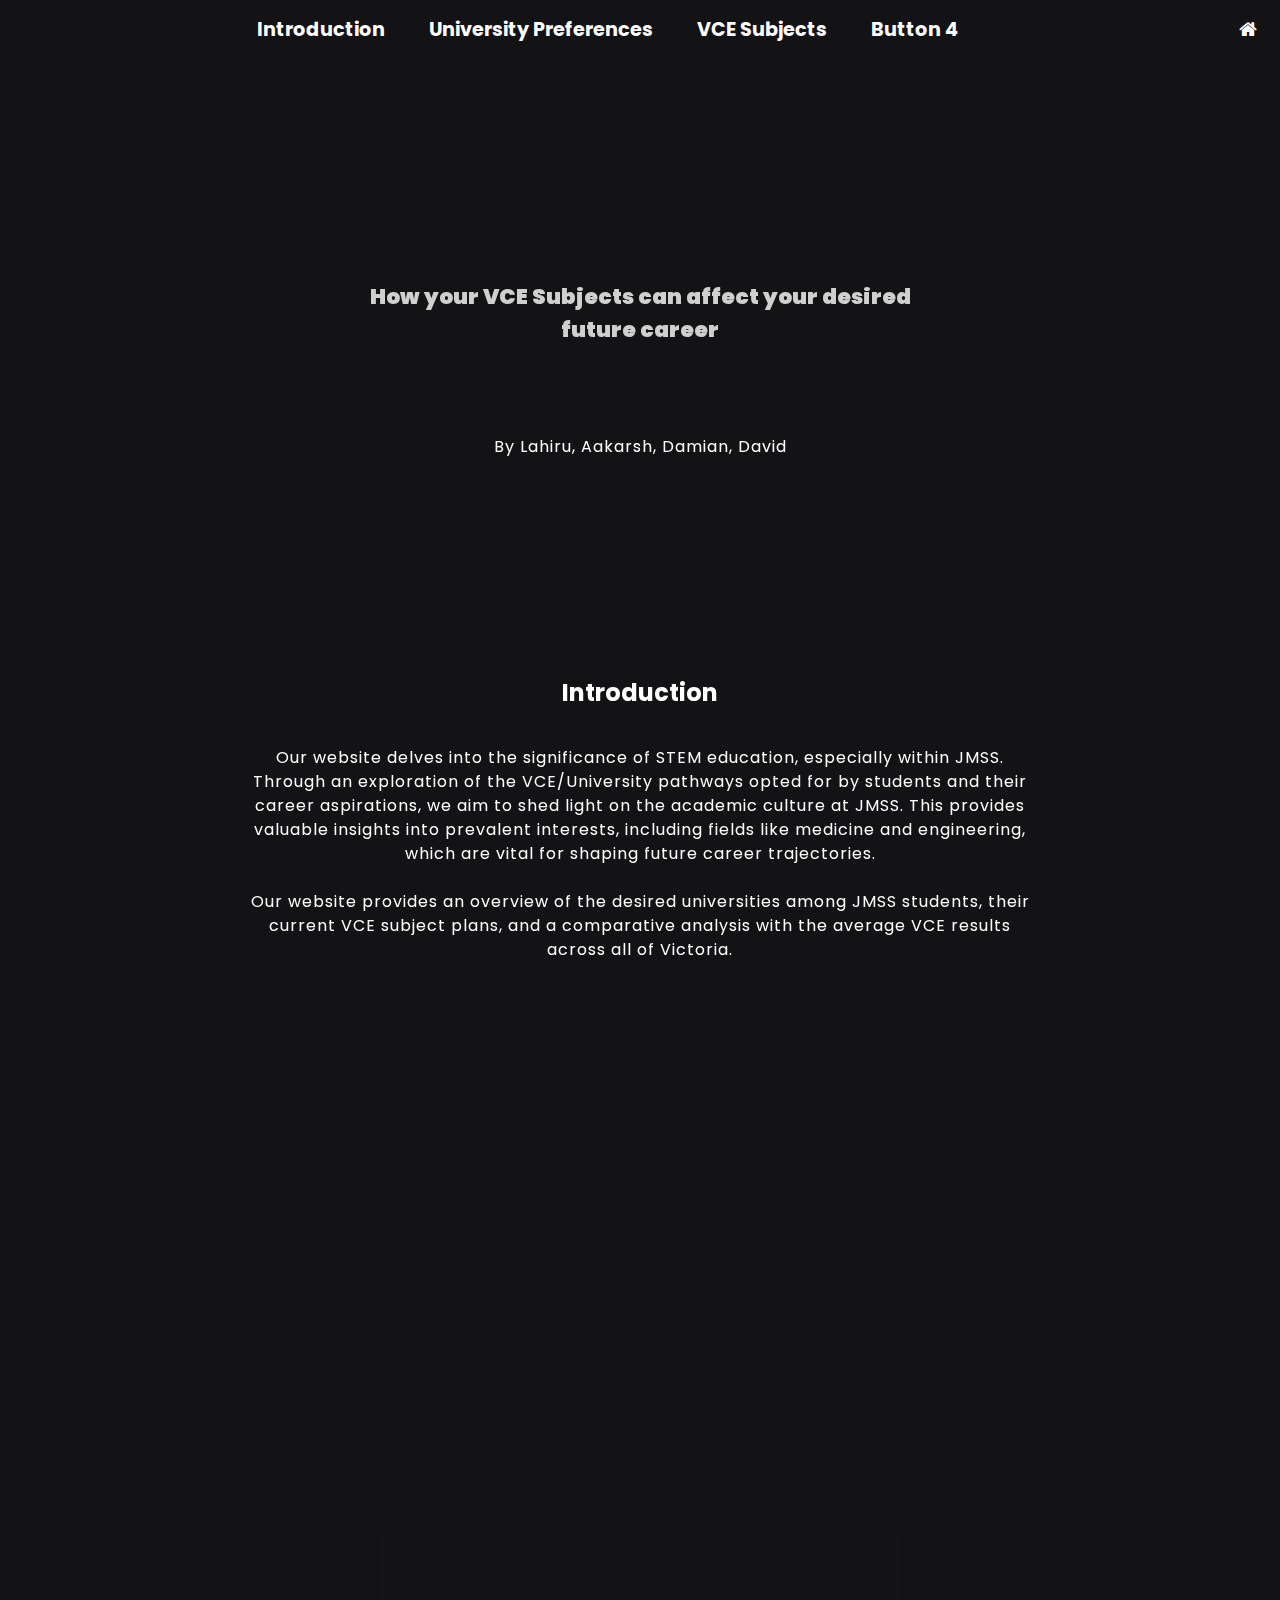
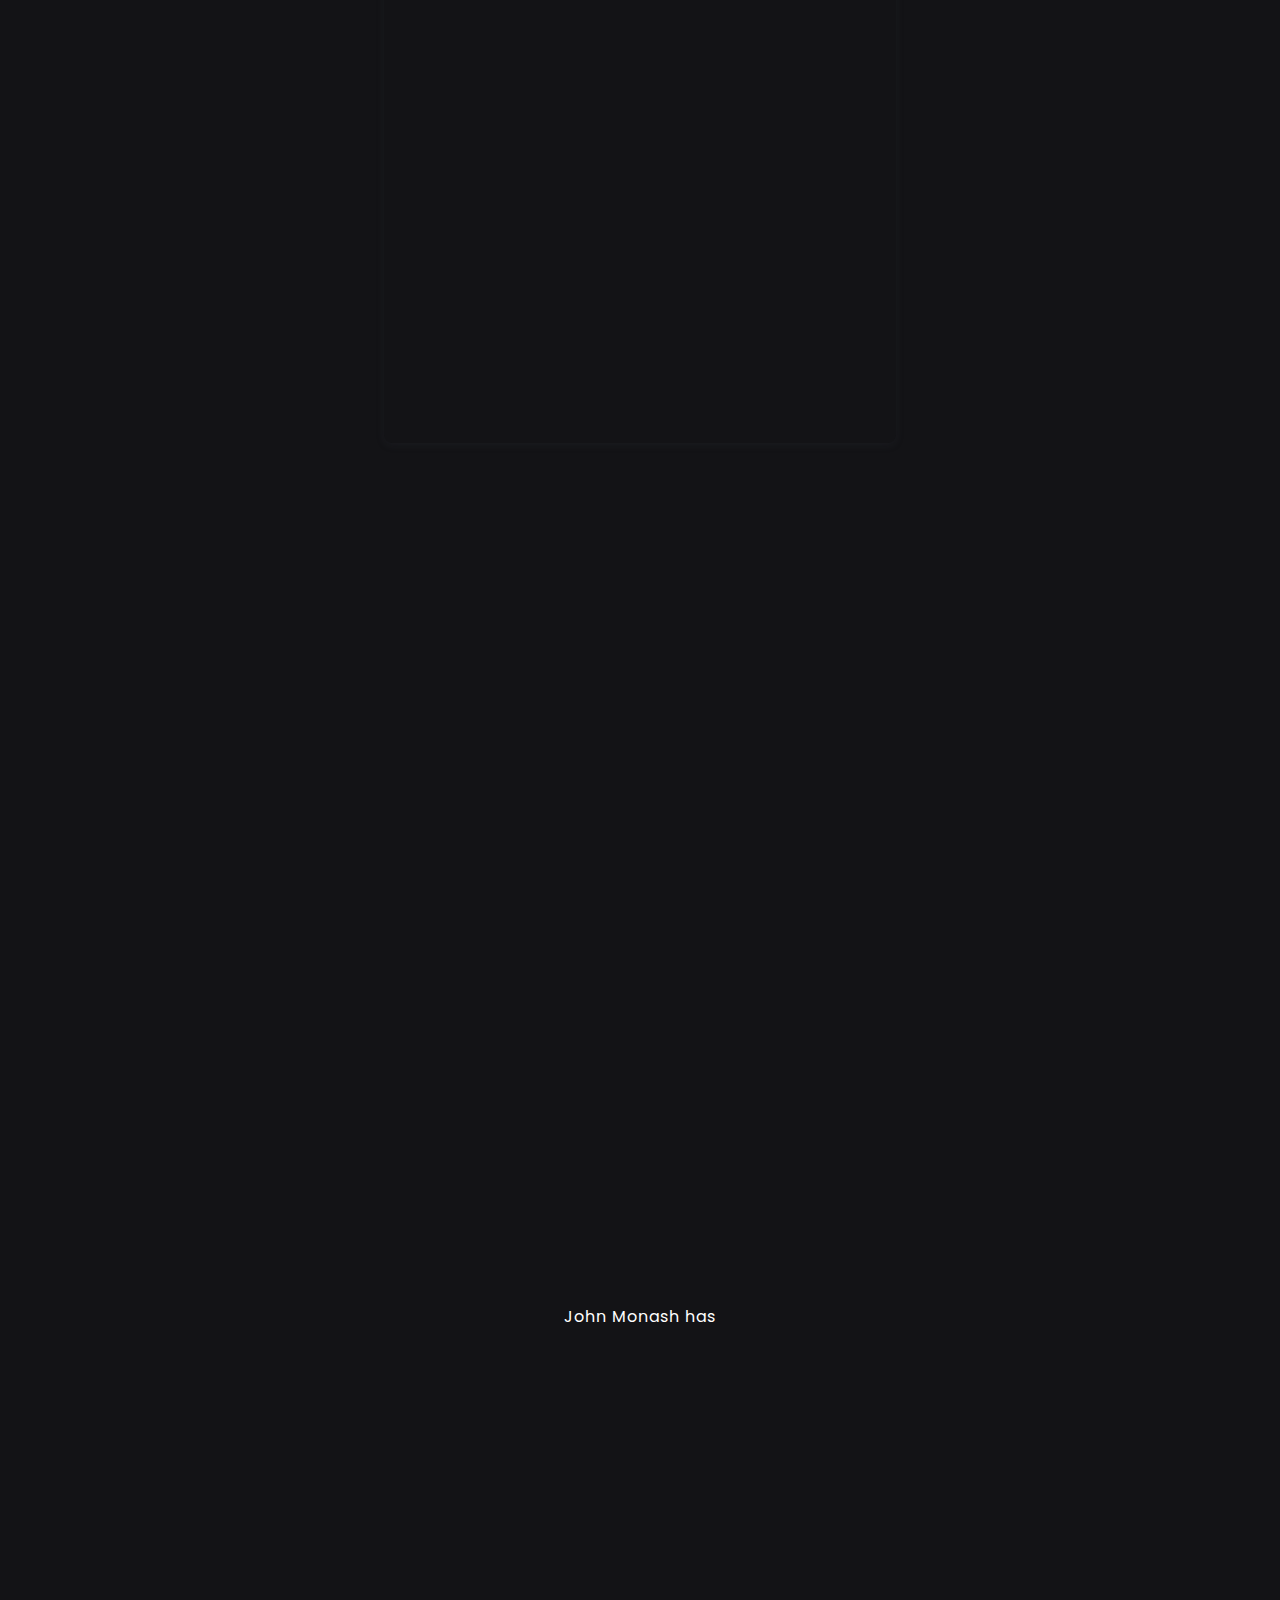
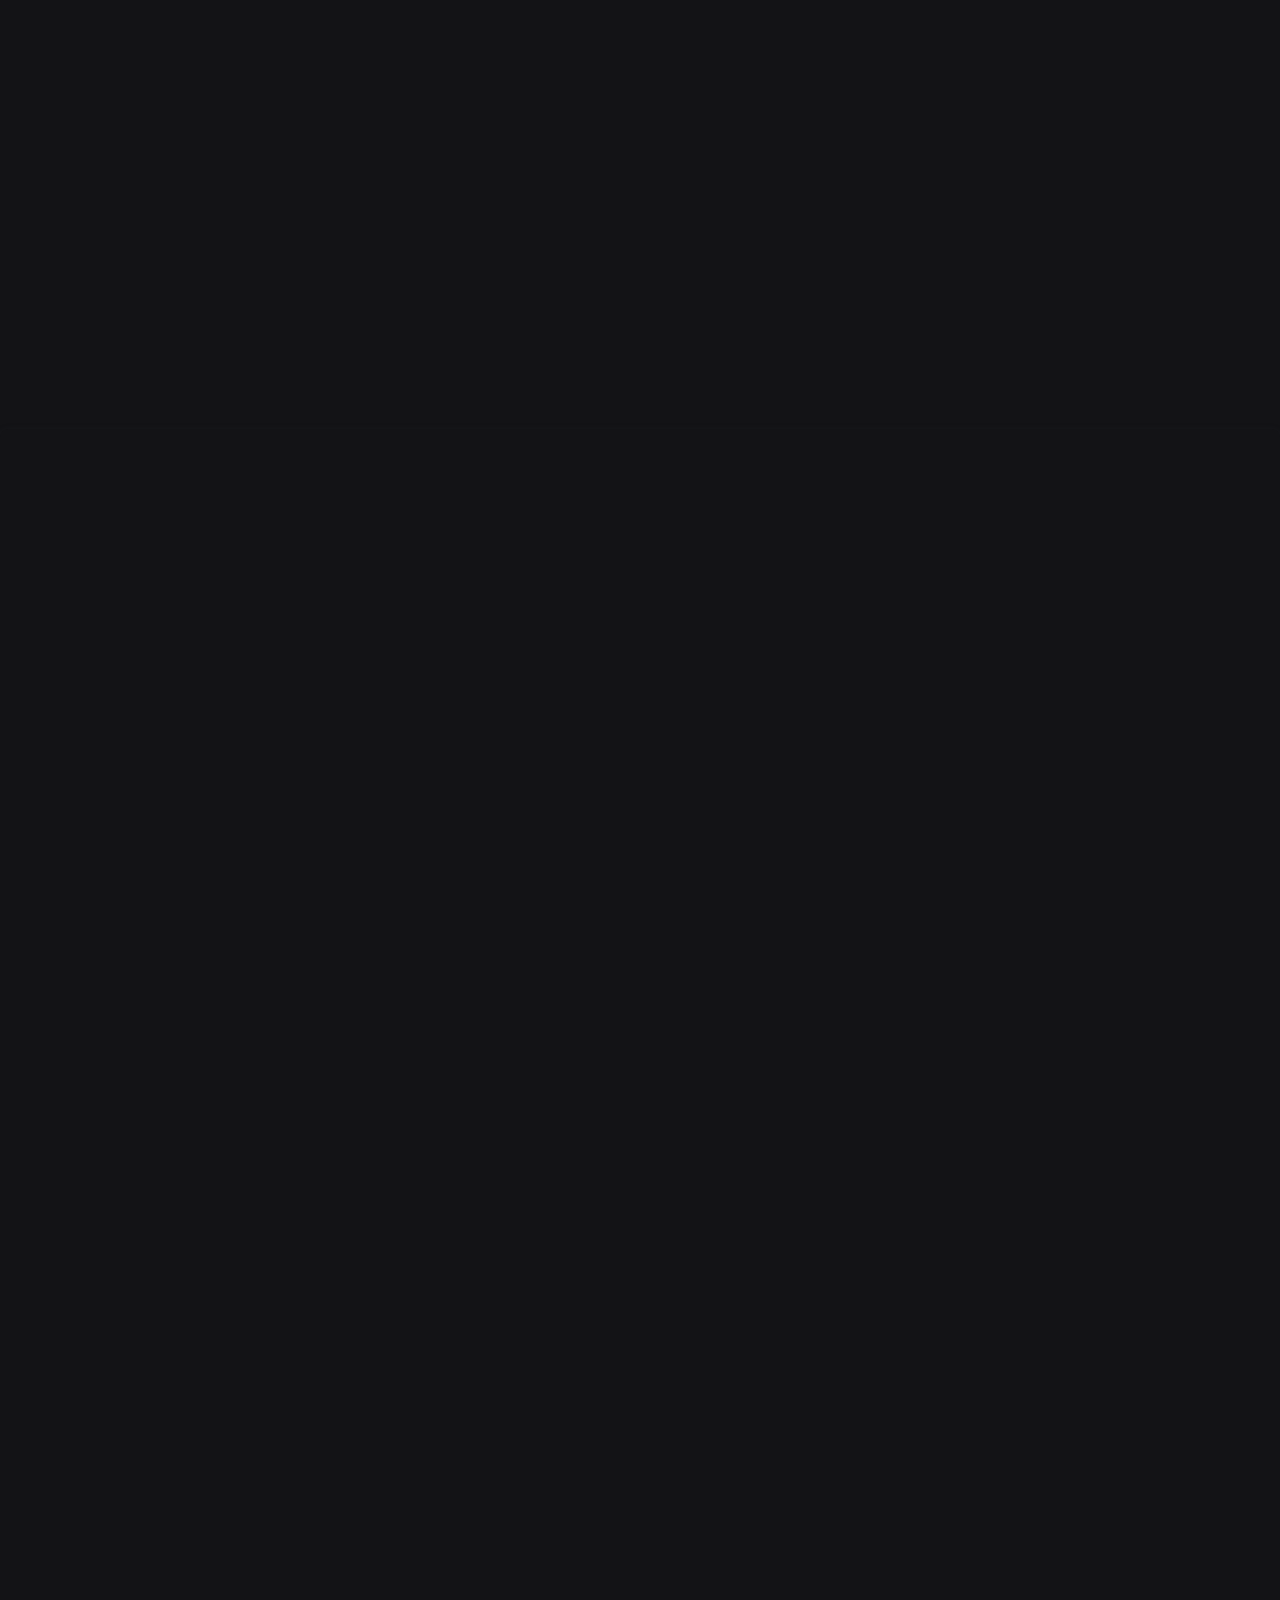
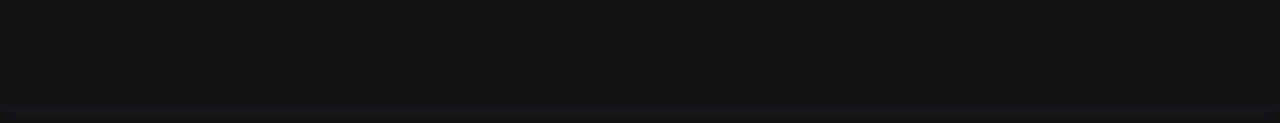
==== index.html @ 8c40c615 "Update index.html" ====
<!DOCTYPE html>
<html lang="en">
    <head>
        <meta charset="UTF-8">
        <meta http-equiv="X-UA-Compatible" content="IE=edge">
        <meta name="viewport" content="width=device-width, initial-scale=1">
        <title>Document</title>

        <link rel="stylesheet" href="stylesheet.css">
        <link rel="stylesheet" href="https://cdnjs.cloudflare.com/ajax/libs/font-awesome/4.7.0/css/font-awesome.min.css">
        <script defer src="app.js"></script>
    </head>

    <body>
        <nav>
            <a href="#section1"><b>Introduction</b></a>
            <a href="#section2"><b>University Preferences</b></a>
            <a href="#section3"><b>VCE Subjects</b></a>
            <a href="#section4"><b>Button 4</b></a>
            <a class="right" href="#home"><i class="fa fa-fw fa-home"></i></a>
        </nav>
        <section id="home">
        <header class="hidden">
            <br><br><br><br><br><br><br><br><br><br><br><br><br><br><br><br><br><br><br><br><br><br>
            <h1><b>How your VCE Subjects can affect your desired<br>future career</b></h1>
            <p>By Lahiru, Aakarsh, Damian, David</p>
            <br><br>
        </header>
        </section>

       
    
        <div id="section1">
            <h2 class="hidden">Introduction</h2>
            <div class="hidden intro-content">
                <div class="container">
                    <p>Our website delves into the significance of STEM education, especially within JMSS. Through an exploration of the VCE/University pathways opted for by students and their career aspirations, we aim to shed light on the academic culture at JMSS. This provides valuable insights into prevalent interests, including fields like medicine and engineering, which are vital for shaping future career trajectories.<br><br>Our website provides an overview of the desired universities among JMSS students, their current VCE subject plans, and a comparative analysis with the average VCE results across all of Victoria.</p>
                   <!-- <img src="jmsslogo.png" alt="JMSS Logo"> -->
                </div>
            </div>
        </div>
        <br><br><br><br><br><br><br><br><br><br><br><br><br>
        
        <div id="section2">
            <h2 class="hidden">University Preferences</h2>
            <p class="hidden">Our survey indicates that 87.8% of students express interest in pursuing STEM careers Additionally, the survey reveals insights into the university pathways preferred by our students, providing a glimpse into the academic culture at JMSS. For a visual representation of the preferred pathways, see the graph shown below.</p>
            <div class="nospace" style="position: relative; width: 40%; height: 0; padding-top: 40.0000%; padding-bottom: 0; box-shadow: 0 2px 8px 0 rgba(63,69,81,0.16); margin-top: 1.6em; margin-bottom: 0.9em; overflow: hidden; border-radius: 8px; will-change: transform;">
                <iframe loading="lazy" style="position: absolute; width: 100%; height: 100%; top: 0; left: 0; border: none; padding: 0; margin: 0;" src="https://www.canva.com/design/DAF-_wRk_Pk/Ef9R44Tg8jaZnRuVr-zbgA/view?embed" allowfullscreen="allowfullscreen" allow="fullscreen" controls="0"></iframe>
            </div>
            <p class="hidden">While having such a high percentage of students who are interested in going to Monash University may be unusual for other schools, John Monash Science School enjoys a very close relationship with Monash University. Our school is on the same campus, and we frequently go on trips to various buildings in Monash University. As such, the Monash University trend found on the graph above is actually completely expected.</p>
            
            
            
 
        </div>

        <br><br><br><br><br><br><br><br><br><br><br><br><br>
        <section id="section3">
            <h2 class="hidden">VCE Subjects</h2>
            <p class="hidden">As a science school, John Monash has a large amount of students doing the most difficult maths and sciences. </p>
            <section class="hiddenSpin">
                <div class="logos">
                    <div class="logo hiddenSpin">
                        <img src="Methods.png">  
                    </div>
                    <div class="logo hiddenSpin">
                        <img src="SpecialistMaths.png">  
                    </div>
                    <div class="logo hiddenSpin">
                        <img src="Chemistry.png">  
                    </div>
                    <div class="logo hiddenSpin">
                        <img src="Physics.png">  
                    </div>
                </div>
            </section>

            <p>John Monash has </p>
            

            

            <section class="hidden">
                <h2>Its so crazy how cool that thing was</h2>
                <div class="logos">
                    <div class="logo hidden">
                        <img src="Methods.png">  
                    </div>
                    <div class="logo hidden">
                        <img src="SpecialistMaths.png">  
                    </div>
                    <div class="logo hidden">
                        <img src="Chemistry.png">  
                    </div>
                    <div class="logo hidden">
                        <img src="Physics.png">  
                    </div>
                </div>
            </section>
    
            <section class="hiddenSpin">
                <img src="textinacircle.png">
            </section>
            


        </section>
        <section id="section4">
            <h2 class="hidden">Section 4</h2>
            <!-- Content of section 4 -->
            <div style="position: relative; width: 100%; height: 0; padding-top: 100.0000%;
            padding-bottom: 0; box-shadow: 0 2px 8px 0 rgba(63,69,81,0.16); margin-top: 1.6em; margin-bottom: 0.9em; overflow: hidden;
            border-radius: 8px; will-change: transform;">
                <iframe loading="lazy" style="position: absolute; width: 100%; height: 100%; top: 0; left: 0; border: none; padding: 0;margin: 0;"
                    src="https:&#x2F;&#x2F;www.canva.com&#x2F;design&#x2F;DAF912sHsvw&#x2F;Op1XfxEAcQSAybFdg_u_Iw&#x2F;view?embed" allowfullscreen="allowfullscreen" allow="fullscreen">
                </iframe>   
            </div>


        </section>

    </body>
</html>
---- stylesheet.css ----
@import url('https://fonts.googleapis.com/css2?family=Poppins:ital,wght@0,100;0,200;0,300;0,400;0,500;0,600;0,700;0,800;0,900;1,100;1,200;1,300;1,400;1,500;1,600;1,700;1,800;1,900&display=swap');
body {
    background-color: #131316;
    color: #ffffff;
    font-family: 'Poppins', sans-serif; 
    padding: 0;
    margin: 0;
}
p {    
    line-height: 1.5; /* Adjust line height */
    letter-spacing: 1px; /* Adjust letter spacing for words */
    
    text-align: center;
}
header {
    padding: 0; /* Set padding to 0 to remove space around header */
    text-align: center;
    position: relative; /* Position relative for absolute positioning of text */
    margin-bottom: -4px; /* Remove any bottom margin */
    white-space:nowrap;
}

header h1 {
    position: absolute;
    top: 40%; /* Adjust the vertical position */
    left: 50%; /* Position the text 50% from the left */
    transform: translate(-50%, -50%); /* Center the text horizontally and vertically */
    font-size: 1.35em; /* Set font size to be larger */
    font-weight: bold; /* Set font weight to bold */
    opacity: .8; /* Set text opacity */
}
header p {
    position:absolute;
    top: 40%; /* Adjust the vertical position */
    left: 50%; /* Position the text 50% from the left */
    transform: translate(-50%, 500%); /* Center the text horizontally and vertically */
}

.container {
    display: flex;
    align-items: center; /* Align items vertically */
    max-width: 800px; /* Adjust as needed */
    height:auto;
}
p{
    max-width: 800px; 
}

.container img {
    max-width: 100px; /* Adjust image width as needed */
    margin-right: 20px; /* Add spacing between image and text */
}


nav {
    position: sticky;
    top: 0;
    width: 100%;
    background-color: #131316; /* Darker color for the navigation bar */
    padding: 15px 0; /* Increased padding for a bigger look */
    text-align: center;
    z-index: 1000;
}
nav .right{
    float:right;
}

nav a {
    color: rgb(255, 255, 255);
    text-decoration: none;
    margin: 0 20px;
    font-size: 1.2em; /* Larger font size */
}






section, div{
    display:grid;
    place-items:center;
    align-content: center;
    min-height: auto;
    
}

.nospace{
    min-height:none;
}

.hidden{
    opacity: 0;
    filter:blur(5px);
    transform: translateX(-100%);
    transition: all 1s;
}
.show{
    opacity: 1;  
    filter:blur(0);
    transform: translateX(0);
}
.logos{
    display:flex;
}
.logo:nth-child(2){
    transition-delay: 300ms;
}
.logo:nth-child(3){
    transition-delay: 600ms;
}
.logo:nth-child(4){
    transition-delay: 900ms;
}


.hiddenSpin{
    opacity: 0;
    filter:blur(5px);
    transform: translateX(-100%) rotate(135deg);
    transition: all 2s;
}

.showSpin{
    opacity: 1;  
    filter:blur(0);
    transform: translateX(0) rotate(0deg);
}
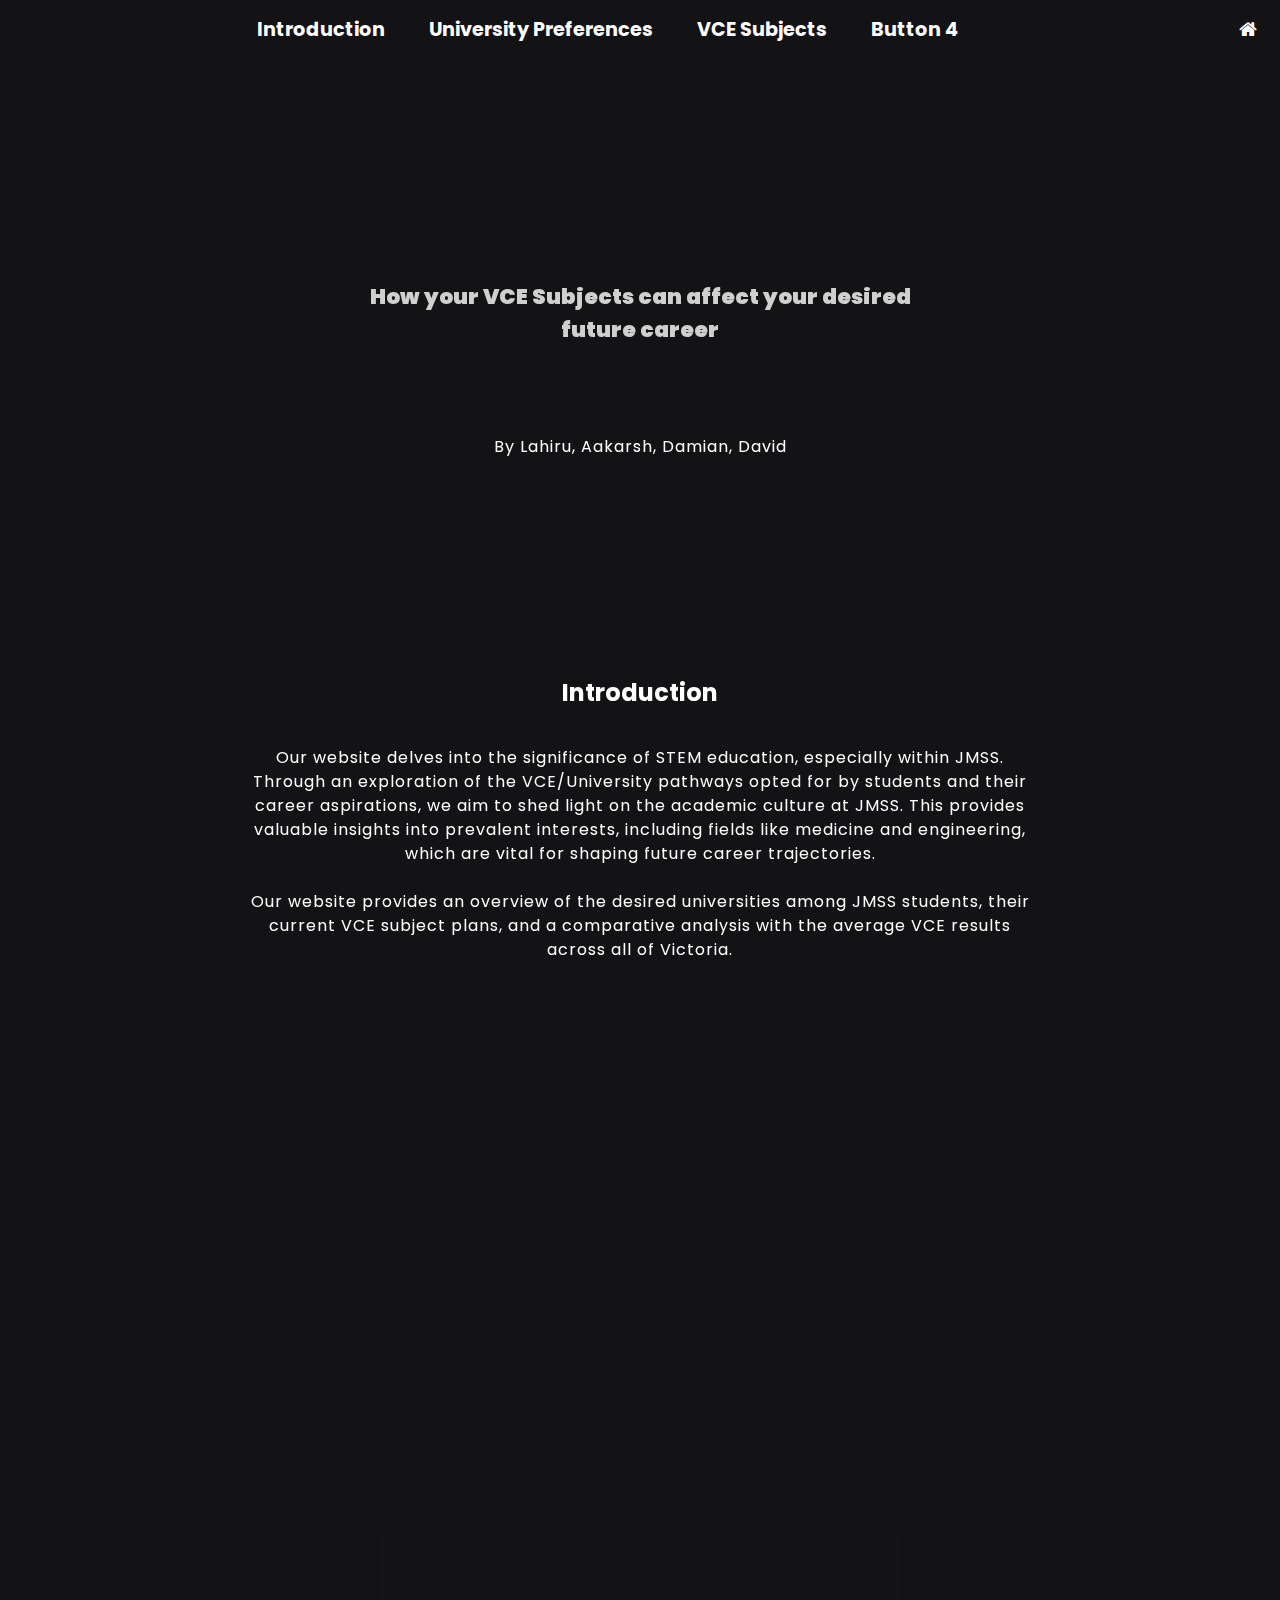
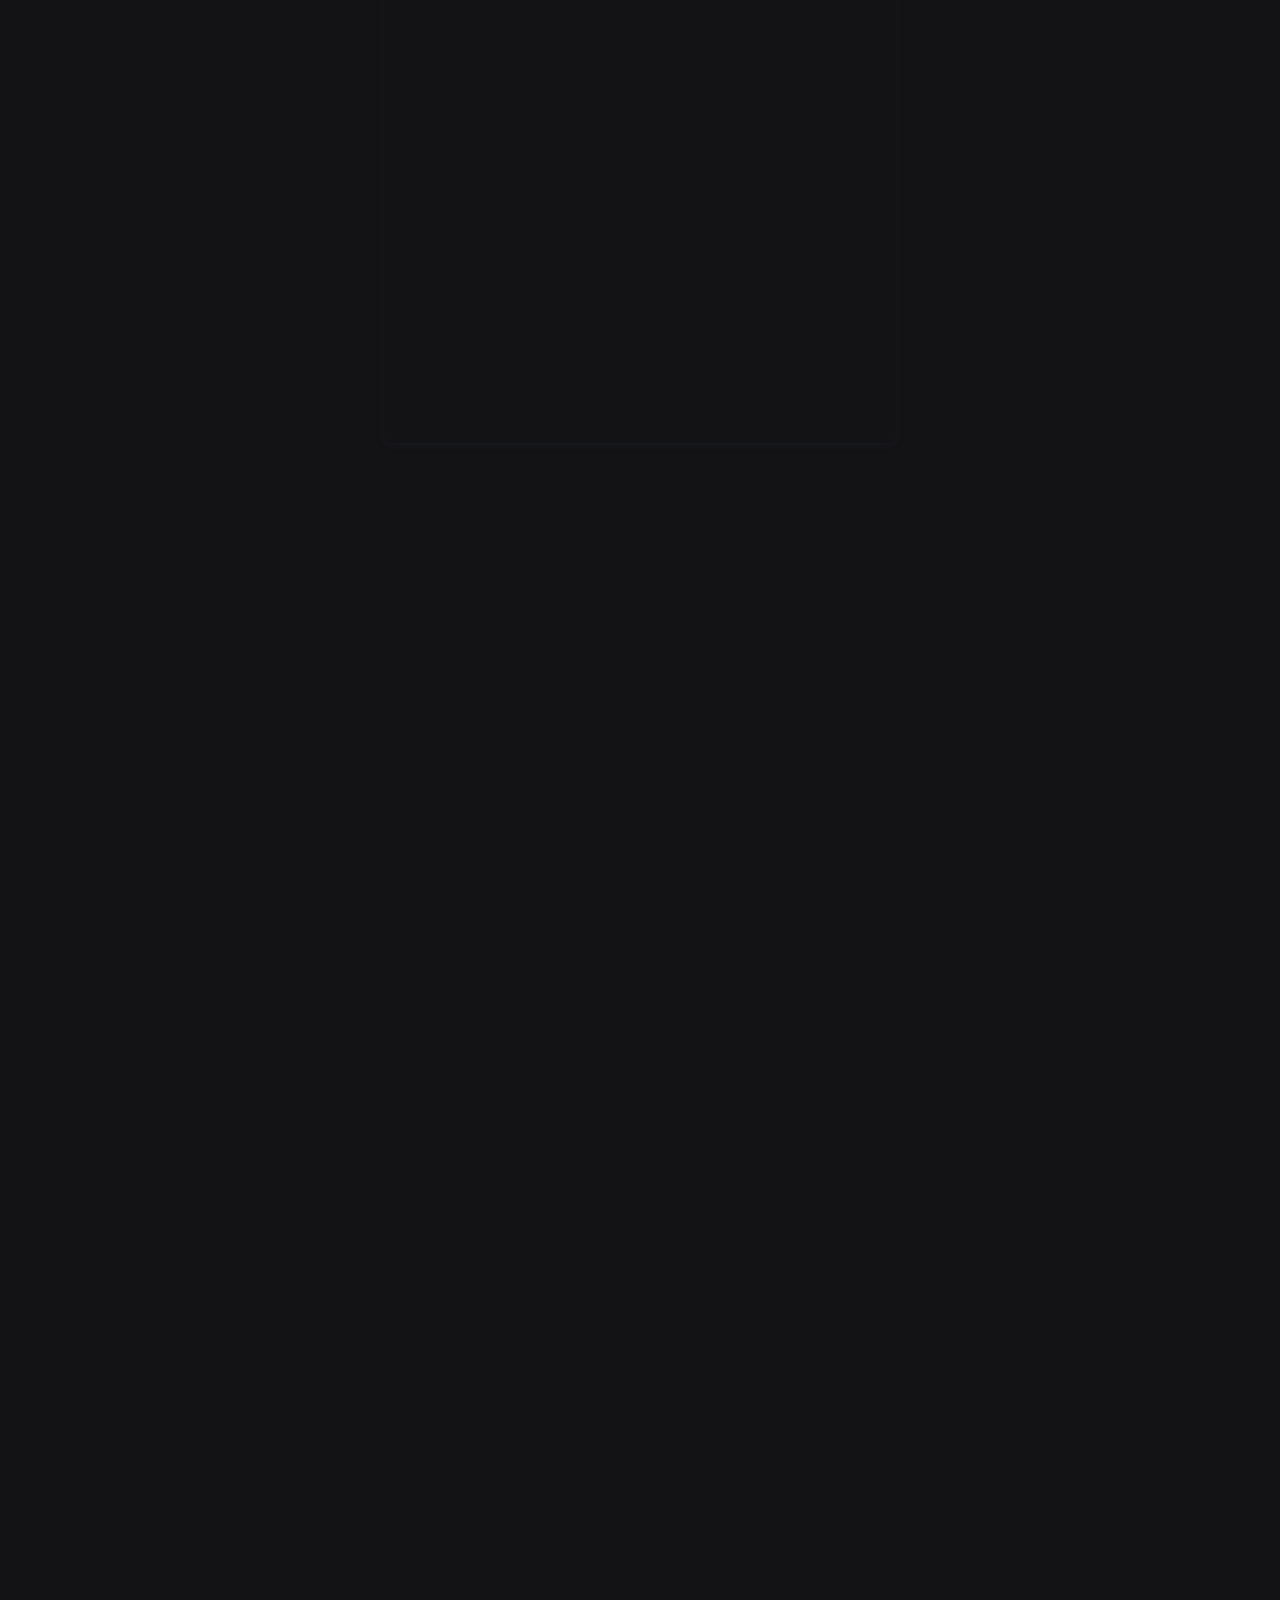
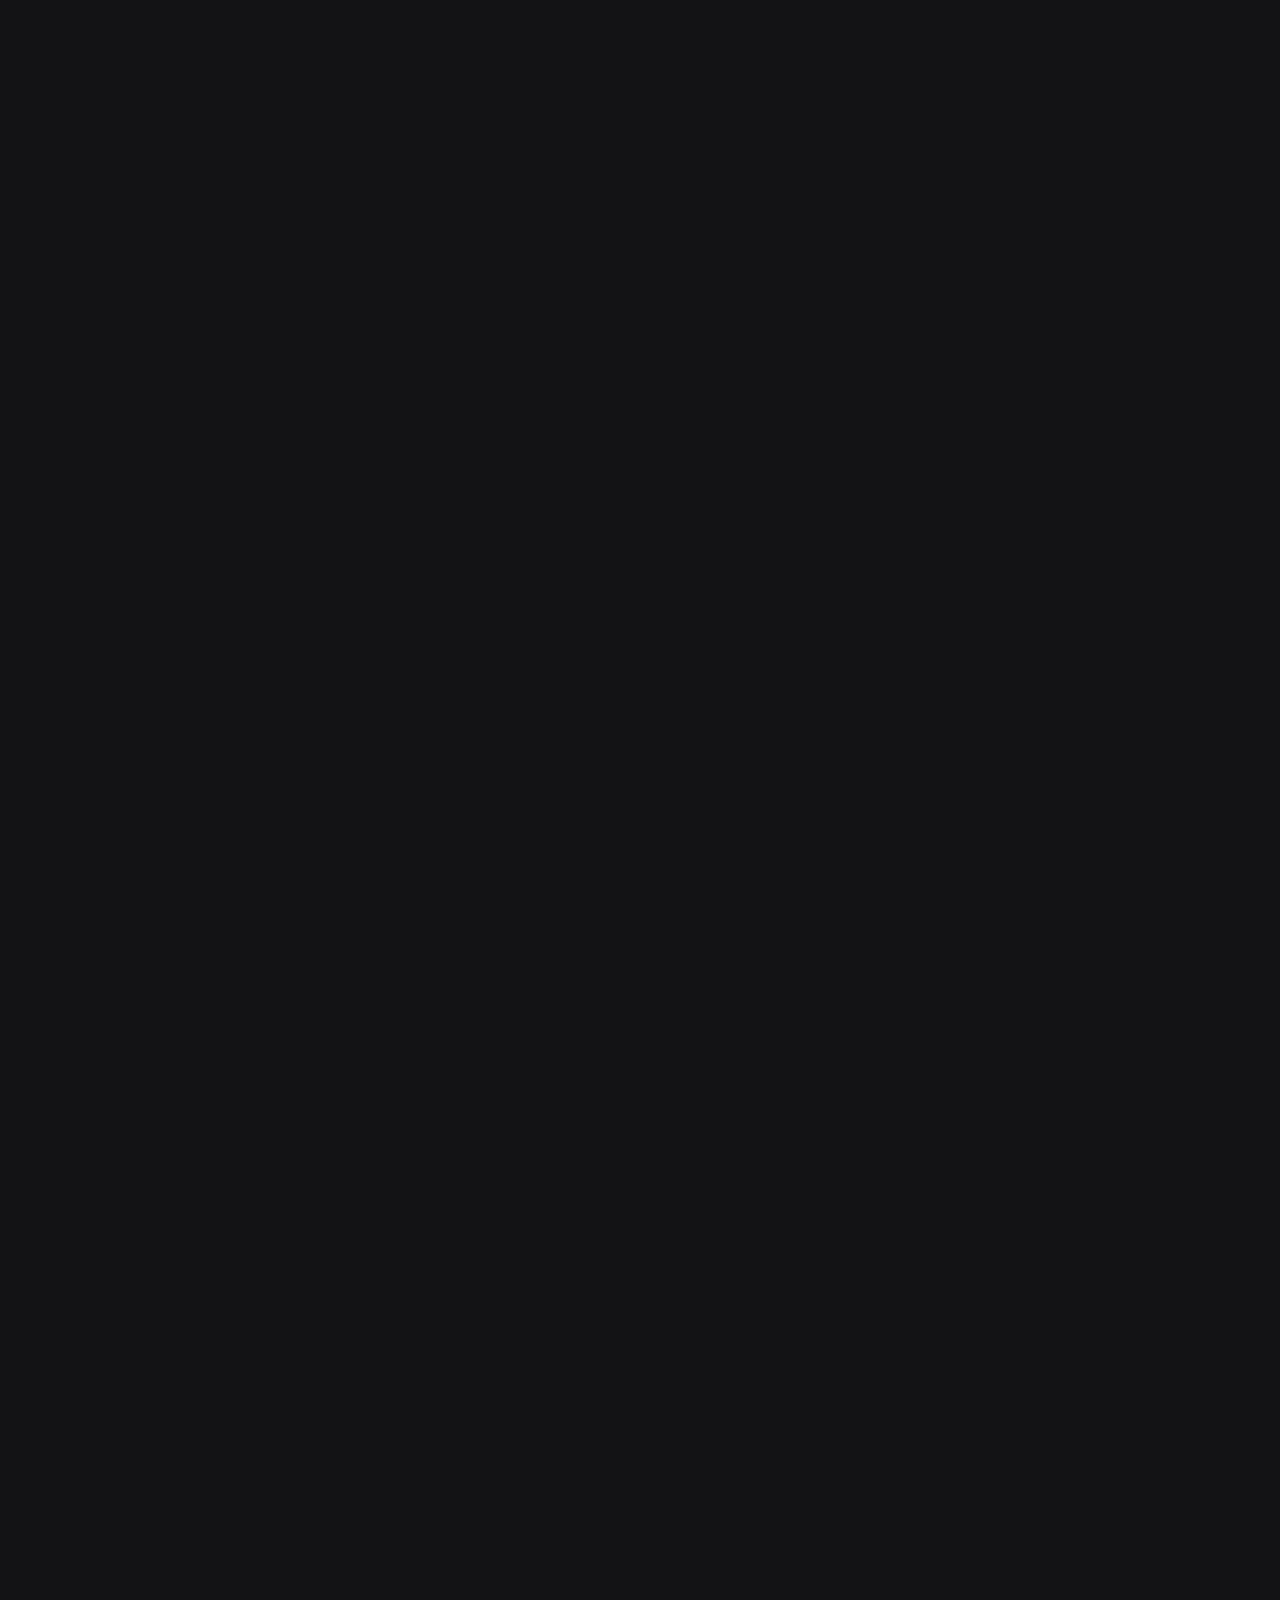
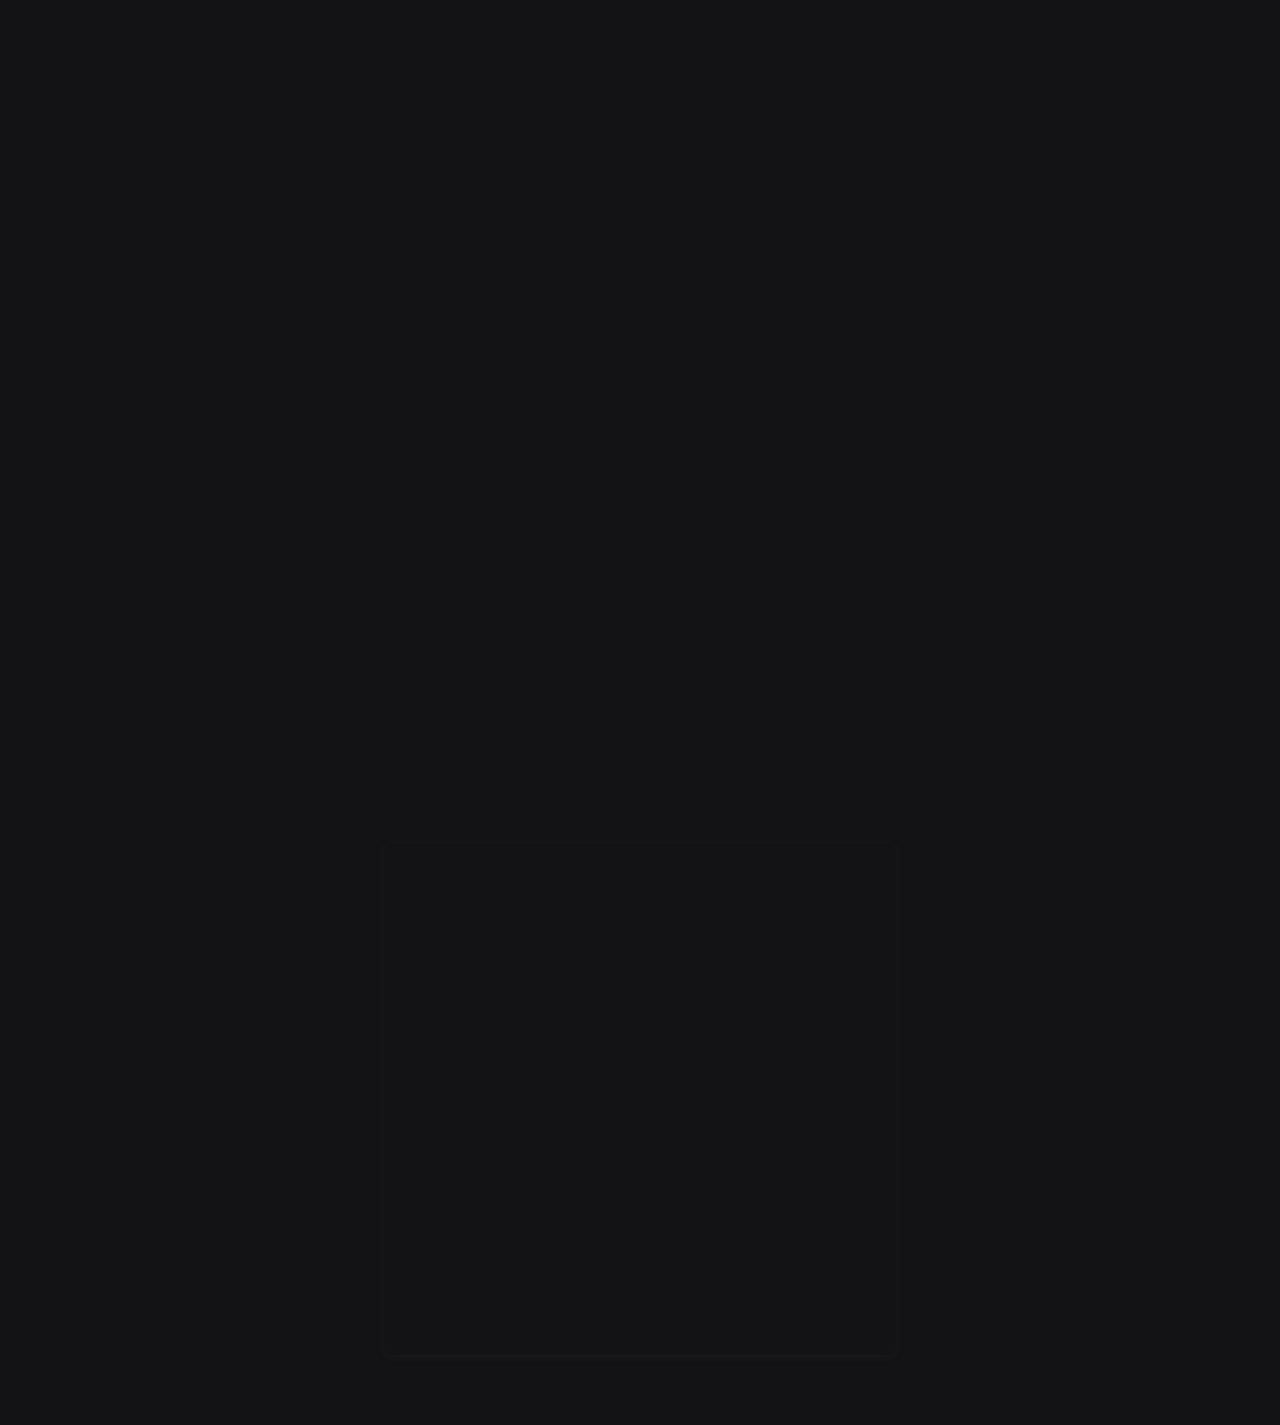
==== commit 8641b413: "Update index.html" ====
--- a/index.html
+++ b/index.html
@@ -75,49 +75,56 @@
                 </div>
             </section>
 
-            <p>John Monash has </p>
-            
-
-            
-
-            <section class="hidden">
-                <h2>Its so crazy how cool that thing was</h2>
-                <div class="logos">
-                    <div class="logo hidden">
-                        <img src="Methods.png">  
-                    </div>
-                    <div class="logo hidden">
-                        <img src="SpecialistMaths.png">  
-                    </div>
-                    <div class="logo hidden">
-                        <img src="Chemistry.png">  
-                    </div>
-                    <div class="logo hidden">
-                        <img src="Physics.png">  
-                    </div>
-                </div>
-            </section>
-    
-            <section class="hiddenSpin">
-                <img src="textinacircle.png">
-            </section>
-            
-
-
-        </section>
-        <section id="section4">
-            <h2 class="hidden">Section 4</h2>
-            <!-- Content of section 4 -->
-            <div style="position: relative; width: 100%; height: 0; padding-top: 100.0000%;
-            padding-bottom: 0; box-shadow: 0 2px 8px 0 rgba(63,69,81,0.16); margin-top: 1.6em; margin-bottom: 0.9em; overflow: hidden;
-            border-radius: 8px; will-change: transform;">
-                <iframe loading="lazy" style="position: absolute; width: 100%; height: 100%; top: 0; left: 0; border: none; padding: 0;margin: 0;"
-                    src="https:&#x2F;&#x2F;www.canva.com&#x2F;design&#x2F;DAF912sHsvw&#x2F;Op1XfxEAcQSAybFdg_u_Iw&#x2F;view?embed" allowfullscreen="allowfullscreen" allow="fullscreen">
-                </iframe>   
-            </div>
-
 
         </section>
 
+
+
+        <!-- Subject Distributions -->
+            <div id="section2">
+                <div class="nospace" style="position: relative; width: 80%; height: 0%; padding-top: 40%; padding-bottom: 0; box-shadow: 0 0px 0px 0 rgba(63,69,81,0.16); margin-top: 0em; margin-bottom: 0em; overflow: hidden; border-radius: 8px; will-change: transform;">
+                    <iframe loading="lazy" style="position: absolute; width: 100%; height: 100%; top: 0; left: 0; border: none; padding: 0; margin: 0;" src="https:&#x2F;&#x2F;www.canva.com&#x2F;design&#x2F;DAF_uhF21Io&#x2F;o1Pav--t9oeuEldVkdJkYw&#x2F;view?embed" allowfullscreen="allowfullscreen" allow="fullscreen" controls="0"></iframe>
+                </div>
+            </div>
+            <p class="hidden">explanation</p>
+
+        <!-- Unis + Pathways-->
+
+            <div id="section3">
+                <div class="nospace" style="position: relative; width: 40%; height: 0%; padding-top: 40%; padding-bottom: 0; box-shadow: 0 0px 0px 0 rgba(63,69,81,0.16); margin-top: 0em; margin-bottom: 0em; overflow: hidden; border-radius: 8px; will-change: transform;">
+                    <iframe loading="lazy" style="position: absolute; width: 100%; height: 100%; top: 0; left: 0; border: none; padding: 0; margin: 0;" src="https:&#x2F;&#x2F;www.canva.com&#x2F;design&#x2F;DAF-_wRk_Pk&#x2F;Ef9R44Tg8jaZnRuVr-zbgA&#x2F;view?embed" controls="0"></iframe>
+                </div>
+            </div>
+            <div id="section3">
+                <div class="nospace" style="position: relative; width: 40%; height: 0%; padding-top: 40%; padding-bottom: 0; box-shadow: 0 0px 0px 0 rgba(63,69,81,0.16); margin-top: 0em; margin-bottom: 0em; overflow: hidden; border-radius: 8px; will-change: transform;">
+                    <iframe loading="lazy" style="position: absolute; width: 100%; height: 100%; top: 0; left: 0; border: none; padding: 0; margin: 0;" src="https:&#x2F;&#x2F;www.canva.com&#x2F;design&#x2F;DAF_qTeXMd8&#x2F;94NyfFrSGBlJ98a6PIZjMg&#x2F;view?embed" controls="0"></iframe>
+                </div>
+            </div>
+            <p class="hidden">explanation</p>
+    
+        <!-- Affect of School + Parents -->
+
+            <div id="section4">
+                <div class="nospace" style="position: relative; width: 40%; height: 0%; padding-top: 40%; padding-bottom: 0; box-shadow: 0 0px 0px 0 rgba(63,69,81,0.16); margin-top: 0em; margin-bottom: 0em; overflow: hidden; border-radius: 8px; will-change: transform;">
+                    <iframe loading="lazy" style="position: absolute; width: 100%; height: 100%; top: 0; left: 0; border: none; padding: 0; margin: 0;" src="https:&#x2F;&#x2F;www.canva.com&#x2F;design&#x2F;DAF_G1EikUw&#x2F;usOC94aRgeCAlV_Z10W9VQ&#x2F;view?embed" allowfullscreen="allowfullscreen" allow="fullscreen" controls="0"></iframe>
+                </div>
+            </div>
+            <div id="section4">
+                <div class="nospace" style="position: relative; width: 40%; height: 0%; padding-top: 40%; padding-bottom: 0; box-shadow: 0 0px 0px 0 rgba(63,69,81,0.16); margin-top: 0em; margin-bottom: 0em; overflow: hidden; border-radius: 8px; will-change: transform;">
+                    <iframe loading="lazy" style="position: absolute; width: 100%; height: 100%; top: 0; left: 0; border: none; padding: 0; margin: 0;" src="https:&#x2F;&#x2F;www.canva.com&#x2F;design&#x2F;DAF-_y-drmg&#x2F;QBmuuKl89_B6mRm_ir2KUA&#x2F;view?embed" allowfullscreen="allowfullscreen" allow="fullscreen" controls="0"></iframe>
+                </div>
+            </div>
+            <p class="hidden">explanation</p>
+
+        <!-- Respondant Data -->
+
+        <div id="section5">
+            <div class="nospace" style="position: relative; width: 40%; height: 0; padding-top: 40.0000%; padding-bottom: 0; box-shadow: 0 2px 8px 0 rgba(63,69,81,0.16); margin-top: 1.6em; margin-bottom: 0.9em; overflow: hidden; border-radius: 8px; will-change: transform;">
+                <iframe loading="lazy" style="position: absolute; width: 100%; height: 100%; top: 0; left: 0; border: none; padding: 0; margin: 0;" src="https:&#x2F;&#x2F;www.canva.com&#x2F;design&#x2F;DAF_qdR7PHs&#x2F;9GdjGtSpkVY7jX7ZhTNGBA&#x2F;view?embed" allowfullscreen="allowfullscreen" allow="fullscreen" controls="0"></iframe>
+            </div>
+        </div>
+        <p class="hidden">explanation</p>
+                
+
     </body>
 </html>
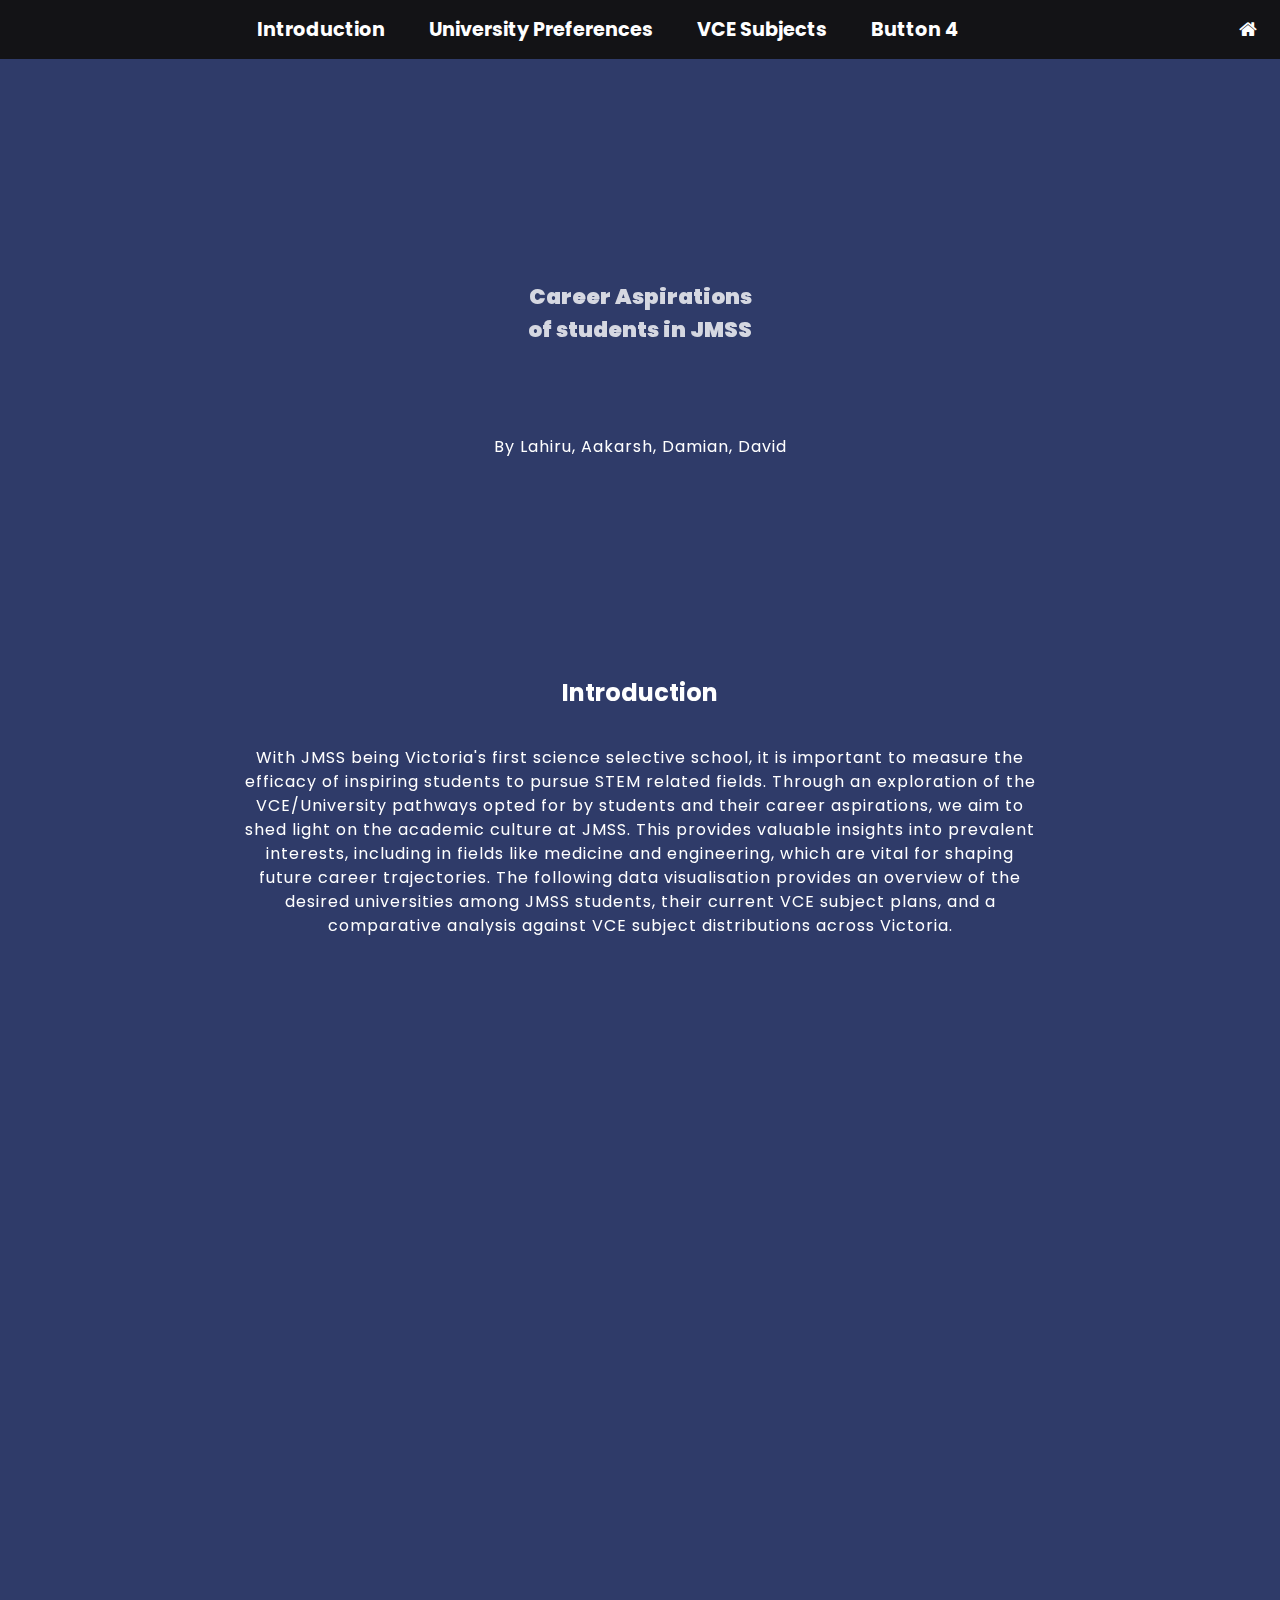
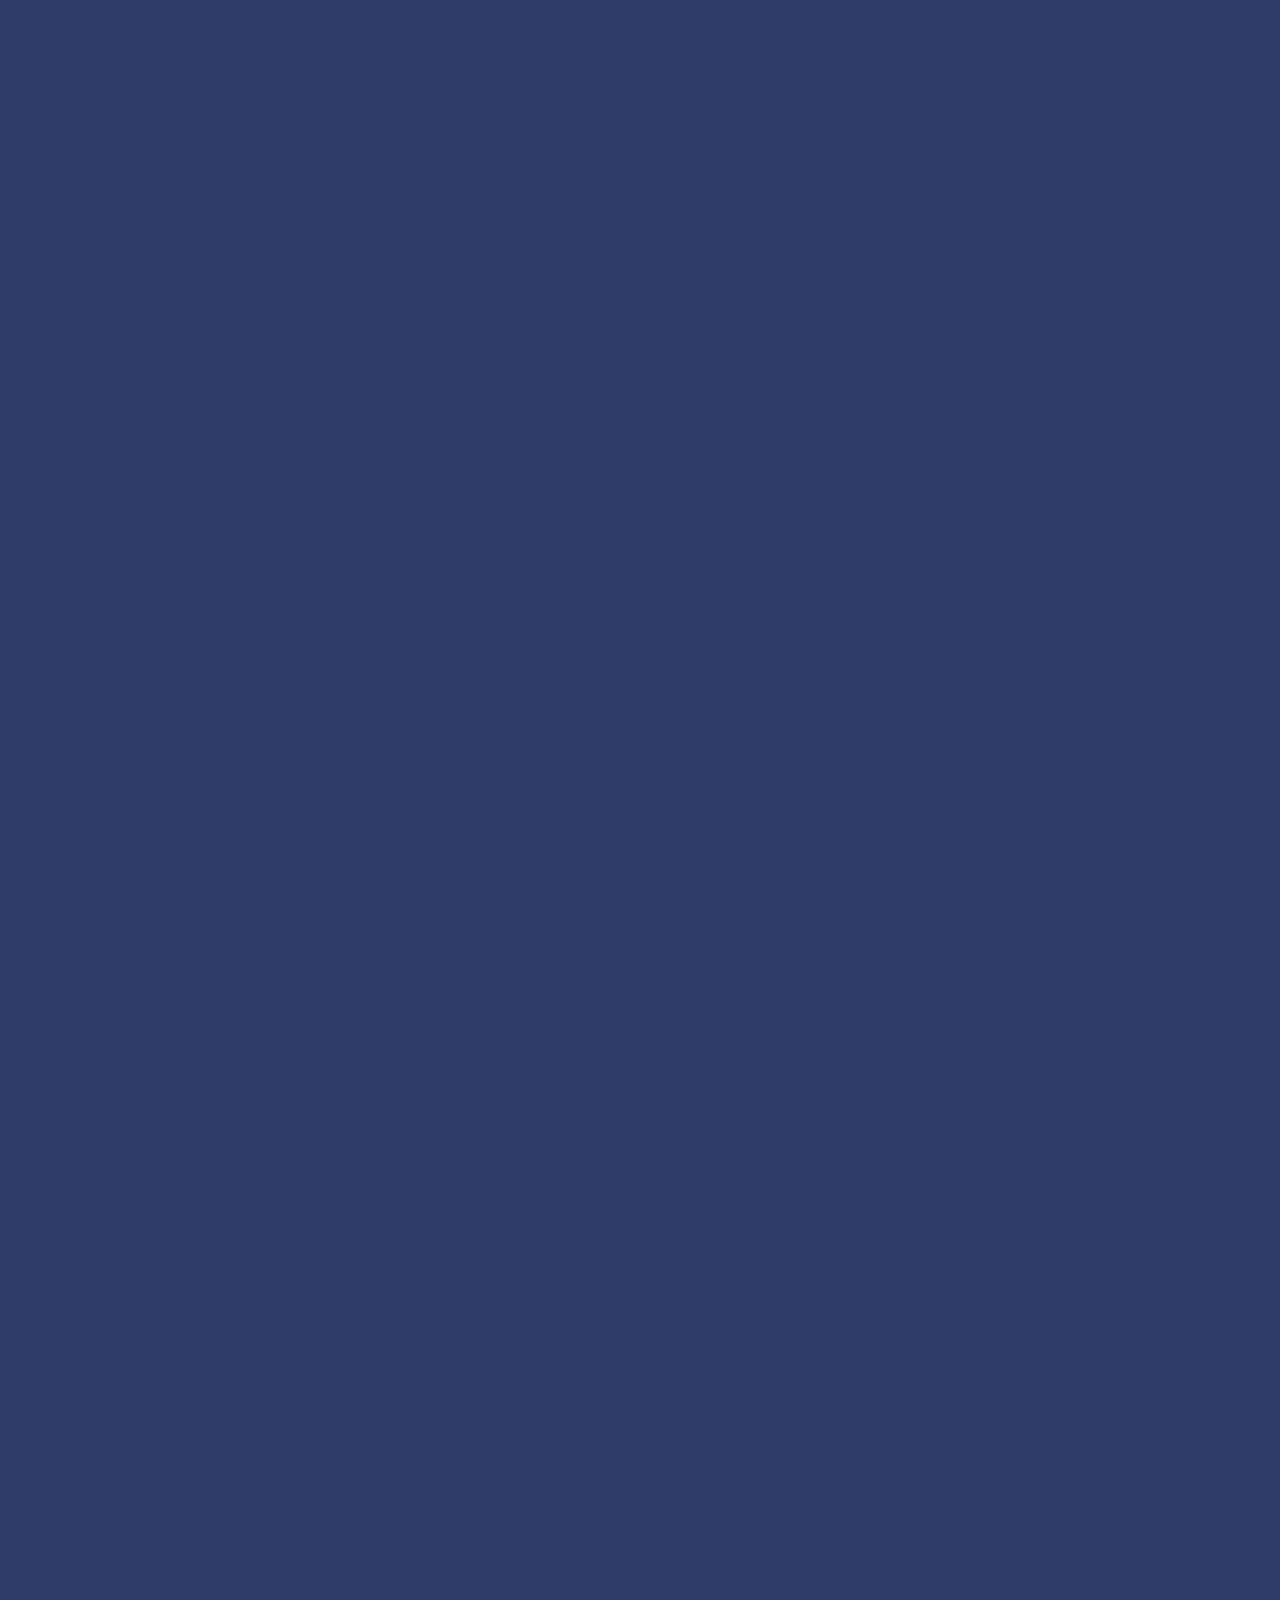
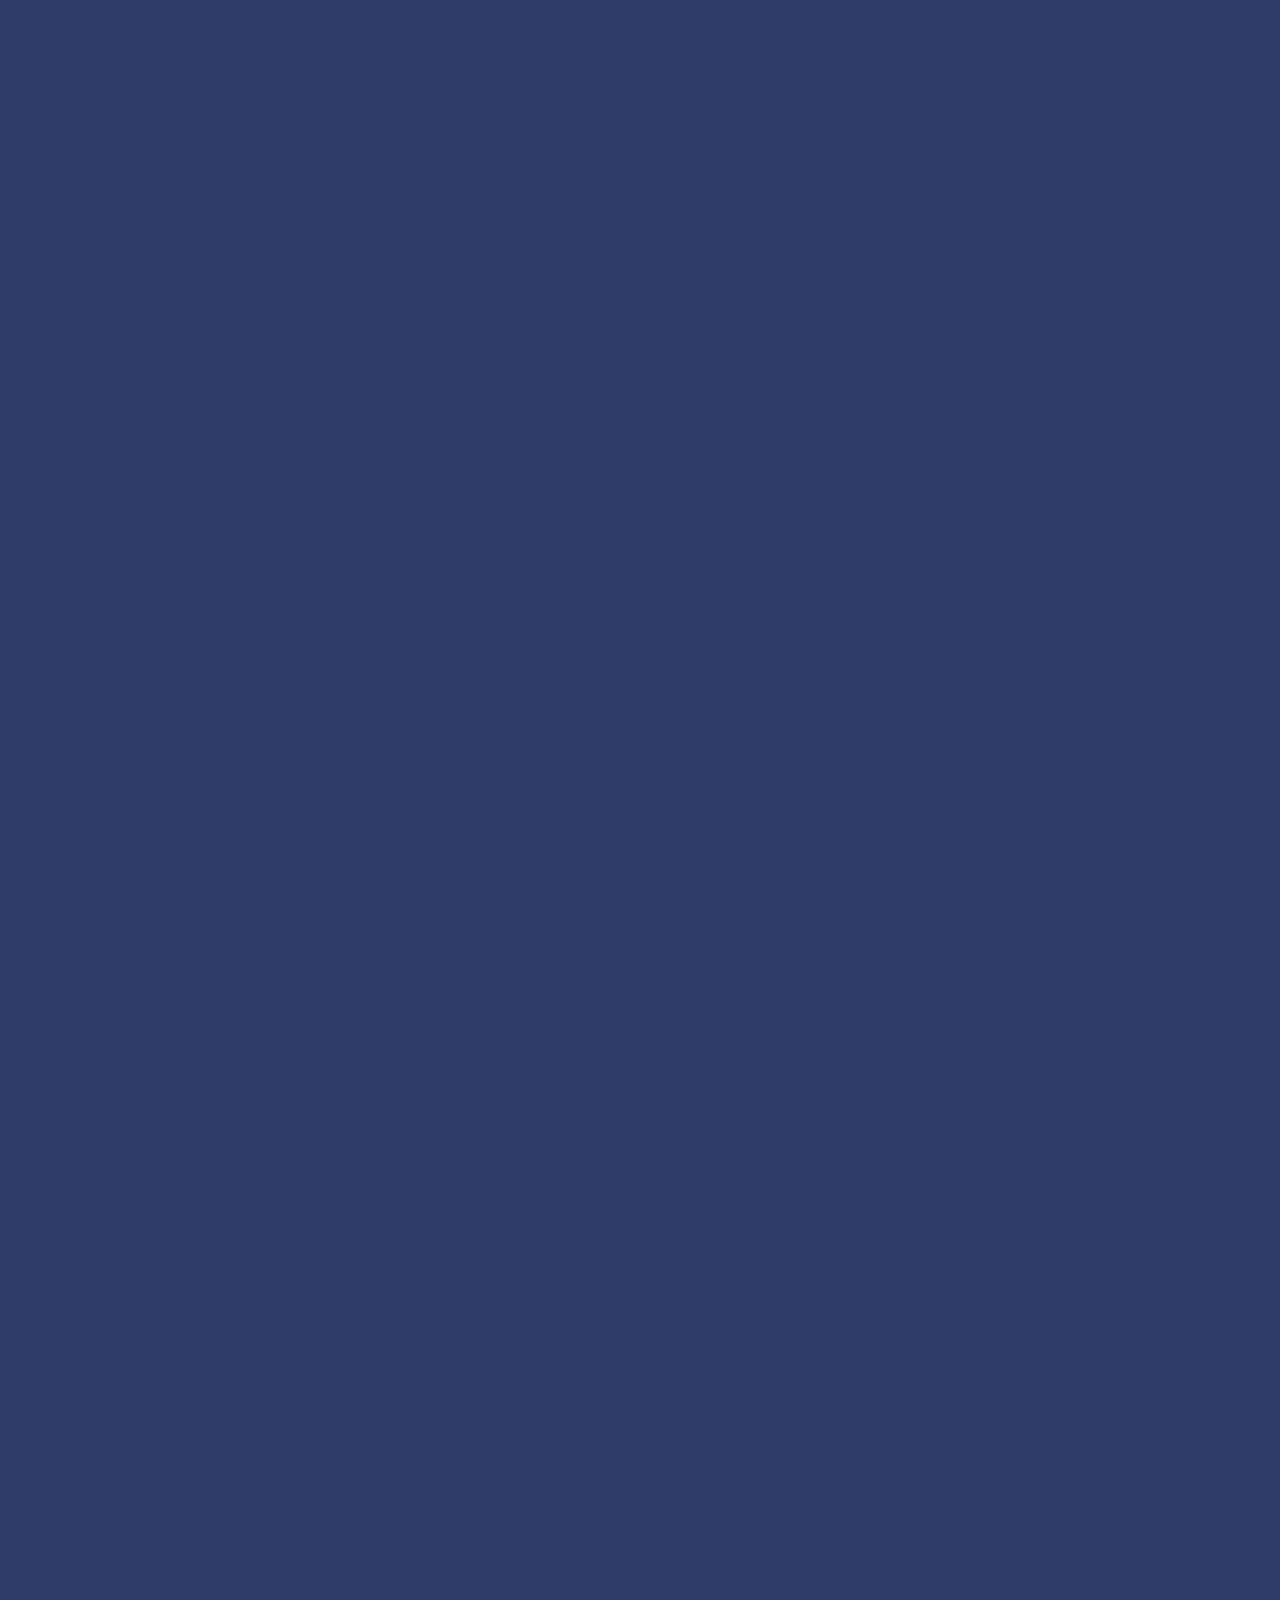
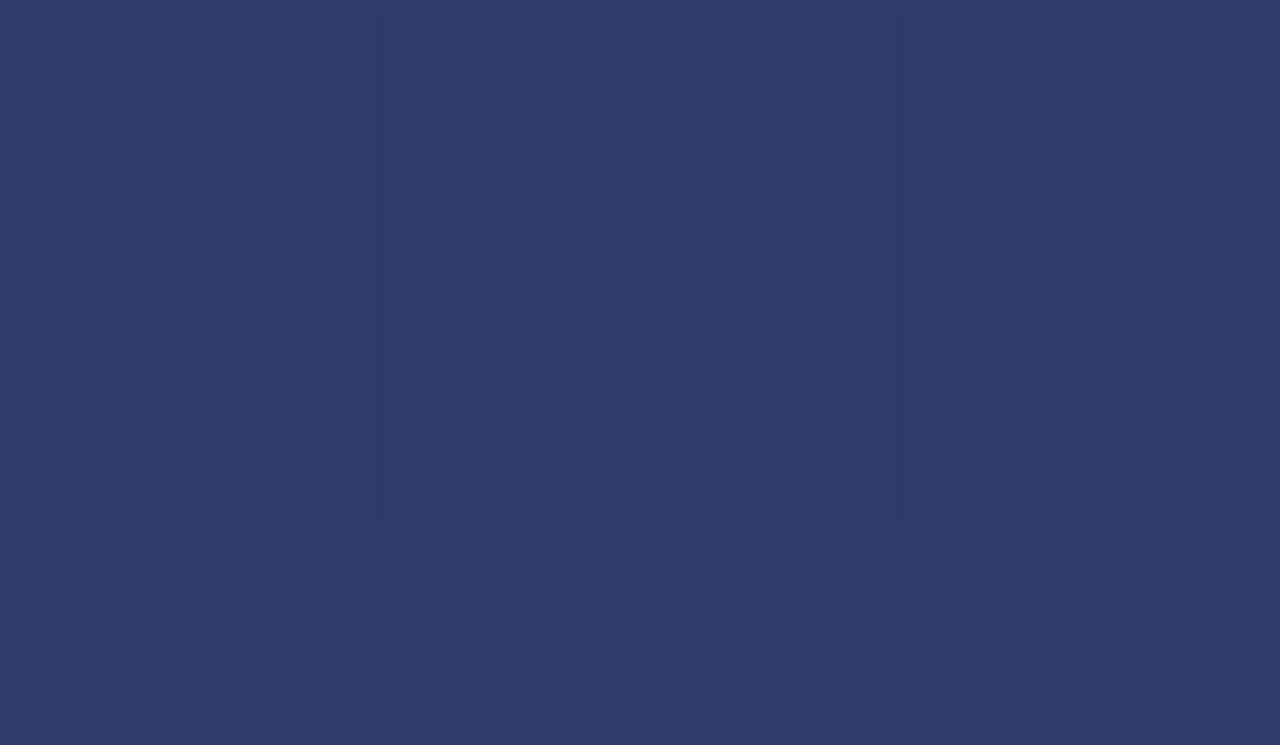
==== commit 6404617c: "Update index.html" ====
--- a/index.html
+++ b/index.html
@@ -22,7 +22,7 @@
         <section id="home">
         <header class="hidden">
             <br><br><br><br><br><br><br><br><br><br><br><br><br><br><br><br><br><br><br><br><br><br>
-            <h1><b>How your VCE Subjects can affect your desired<br>future career</b></h1>
+            <h1><b>Career Aspirations<br>of students in JMSS</b></h1>
             <p>By Lahiru, Aakarsh, Damian, David</p>
             <br><br>
         </header>
@@ -34,27 +34,21 @@
             <h2 class="hidden">Introduction</h2>
             <div class="hidden intro-content">
                 <div class="container">
-                    <p>Our website delves into the significance of STEM education, especially within JMSS. Through an exploration of the VCE/University pathways opted for by students and their career aspirations, we aim to shed light on the academic culture at JMSS. This provides valuable insights into prevalent interests, including fields like medicine and engineering, which are vital for shaping future career trajectories.<br><br>Our website provides an overview of the desired universities among JMSS students, their current VCE subject plans, and a comparative analysis with the average VCE results across all of Victoria.</p>
+                    <p>With JMSS being Victoria's first science selective school, it is important to measure the
+                         efficacy of inspiring students to pursue STEM related fields. 
+                         Through an exploration of the VCE/University pathways opted for by students and 
+                         their career aspirations, we aim to shed light on the academic culture at JMSS. This provides valuable insights 
+                         into prevalent interests, including in fields like medicine and engineering, which are vital for shaping future career trajectories. 
+                         The following data visualisation provides an overview of the desired universities among JMSS students, their current 
+                         VCE subject plans, and a comparative analysis against VCE subject distributions across Victoria.
+                    </p>
                    <!-- <img src="jmsslogo.png" alt="JMSS Logo"> -->
                 </div>
             </div>
         </div>
-        <br><br><br><br><br><br><br><br><br><br><br><br><br>
-        
-        <div id="section2">
-            <h2 class="hidden">University Preferences</h2>
-            <p class="hidden">Our survey indicates that 87.8% of students express interest in pursuing STEM careers Additionally, the survey reveals insights into the university pathways preferred by our students, providing a glimpse into the academic culture at JMSS. For a visual representation of the preferred pathways, see the graph shown below.</p>
-            <div class="nospace" style="position: relative; width: 40%; height: 0; padding-top: 40.0000%; padding-bottom: 0; box-shadow: 0 2px 8px 0 rgba(63,69,81,0.16); margin-top: 1.6em; margin-bottom: 0.9em; overflow: hidden; border-radius: 8px; will-change: transform;">
-                <iframe loading="lazy" style="position: absolute; width: 100%; height: 100%; top: 0; left: 0; border: none; padding: 0; margin: 0;" src="https://www.canva.com/design/DAF-_wRk_Pk/Ef9R44Tg8jaZnRuVr-zbgA/view?embed" allowfullscreen="allowfullscreen" allow="fullscreen" controls="0"></iframe>
-            </div>
-            <p class="hidden">While having such a high percentage of students who are interested in going to Monash University may be unusual for other schools, John Monash Science School enjoys a very close relationship with Monash University. Our school is on the same campus, and we frequently go on trips to various buildings in Monash University. As such, the Monash University trend found on the graph above is actually completely expected.</p>
-            
-            
-            
- 
-        </div>
 
-        <br><br><br><br><br><br><br><br><br><br><br><br><br>
+        <br><br><br><br><br><br>
+
         <section id="section3">
             <h2 class="hidden">VCE Subjects</h2>
             <p class="hidden">As a science school, John Monash has a large amount of students doing the most difficult maths and sciences. </p>
@@ -78,8 +72,6 @@
 
         </section>
 
-
-
         <!-- Subject Distributions -->
             <div id="section2">
                 <div class="nospace" style="position: relative; width: 80%; height: 0%; padding-top: 40%; padding-bottom: 0; box-shadow: 0 0px 0px 0 rgba(63,69,81,0.16); margin-top: 0em; margin-bottom: 0em; overflow: hidden; border-radius: 8px; will-change: transform;">
@@ -87,34 +79,43 @@
                 </div>
             </div>
             <p class="hidden">explanation</p>
+        
+         <br><br><br><br><br><br>
 
-        <!-- Unis + Pathways-->
+        <!-- STEM and pathways-->
+
+        <div id="section3">
+            <div class="nospace" style="position: relative; width: 40%; height: 0%; padding-top: 40%; padding-bottom: 0; box-shadow: 0 0px 0px 0 rgba(63,69,81,0.16); margin-top: 0em; margin-bottom: 0em; overflow: hidden; border-radius: 8px; will-change: transform;">
+                <iframe loading="lazy" style="position: absolute; width: 100%; height: 100%; top: 0; left: 0; border: none; padding: 0; margin: 0;" src="https:&#x2F;&#x2F;www.canva.com&#x2F;design&#x2F;DAF_qTeXMd8&#x2F;94NyfFrSGBlJ98a6PIZjMg&#x2F;view?embed" ></iframe>
+            </div>
+        </div>
+        <p class="hidden">explanation</p>
+
+        <br><br><br><br><br><br>
+        <!-- Unis-->
 
             <div id="section3">
                 <div class="nospace" style="position: relative; width: 40%; height: 0%; padding-top: 40%; padding-bottom: 0; box-shadow: 0 0px 0px 0 rgba(63,69,81,0.16); margin-top: 0em; margin-bottom: 0em; overflow: hidden; border-radius: 8px; will-change: transform;">
-                    <iframe loading="lazy" style="position: absolute; width: 100%; height: 100%; top: 0; left: 0; border: none; padding: 0; margin: 0;" src="https:&#x2F;&#x2F;www.canva.com&#x2F;design&#x2F;DAF-_wRk_Pk&#x2F;Ef9R44Tg8jaZnRuVr-zbgA&#x2F;view?embed" controls="0"></iframe>
+                    <iframe loading="lazy" style="position: absolute; width: 100%; height: 100%; top: 0; left: 0; border: none; padding: 0; margin: 0;" src="https:&#x2F;&#x2F;www.canva.com&#x2F;design&#x2F;DAF-_wRk_Pk&#x2F;Ef9R44Tg8jaZnRuVr-zbgA&#x2F;view?embed" ></iframe>
                 </div>
             </div>
-            <div id="section3">
-                <div class="nospace" style="position: relative; width: 40%; height: 0%; padding-top: 40%; padding-bottom: 0; box-shadow: 0 0px 0px 0 rgba(63,69,81,0.16); margin-top: 0em; margin-bottom: 0em; overflow: hidden; border-radius: 8px; will-change: transform;">
-                    <iframe loading="lazy" style="position: absolute; width: 100%; height: 100%; top: 0; left: 0; border: none; padding: 0; margin: 0;" src="https:&#x2F;&#x2F;www.canva.com&#x2F;design&#x2F;DAF_qTeXMd8&#x2F;94NyfFrSGBlJ98a6PIZjMg&#x2F;view?embed" controls="0"></iframe>
-                </div>
-            </div>
-            <p class="hidden">explanation</p>
-    
+
+            <br><br><br><br><br><br>
         <!-- Affect of School + Parents -->
 
             <div id="section4">
                 <div class="nospace" style="position: relative; width: 40%; height: 0%; padding-top: 40%; padding-bottom: 0; box-shadow: 0 0px 0px 0 rgba(63,69,81,0.16); margin-top: 0em; margin-bottom: 0em; overflow: hidden; border-radius: 8px; will-change: transform;">
-                    <iframe loading="lazy" style="position: absolute; width: 100%; height: 100%; top: 0; left: 0; border: none; padding: 0; margin: 0;" src="https:&#x2F;&#x2F;www.canva.com&#x2F;design&#x2F;DAF_G1EikUw&#x2F;usOC94aRgeCAlV_Z10W9VQ&#x2F;view?embed" allowfullscreen="allowfullscreen" allow="fullscreen" controls="0"></iframe>
+                    <iframe loading="lazy" style="position: absolute; width: 100%; height: 100%; top: 0; left: 0; border: none; padding: 0; margin: 0;" src="https:&#x2F;&#x2F;www.canva.com&#x2F;design&#x2F;DAF_G1EikUw&#x2F;usOC94aRgeCAlV_Z10W9VQ&#x2F;view?embed" ></iframe>
                 </div>
             </div>
             <div id="section4">
                 <div class="nospace" style="position: relative; width: 40%; height: 0%; padding-top: 40%; padding-bottom: 0; box-shadow: 0 0px 0px 0 rgba(63,69,81,0.16); margin-top: 0em; margin-bottom: 0em; overflow: hidden; border-radius: 8px; will-change: transform;">
-                    <iframe loading="lazy" style="position: absolute; width: 100%; height: 100%; top: 0; left: 0; border: none; padding: 0; margin: 0;" src="https:&#x2F;&#x2F;www.canva.com&#x2F;design&#x2F;DAF-_y-drmg&#x2F;QBmuuKl89_B6mRm_ir2KUA&#x2F;view?embed" allowfullscreen="allowfullscreen" allow="fullscreen" controls="0"></iframe>
+                    <iframe loading="lazy" style="position: absolute; width: 100%; height: 100%; top: 0; left: 0; border: none; padding: 0; margin: 0;" src="https:&#x2F;&#x2F;www.canva.com&#x2F;design&#x2F;DAF-_y-drmg&#x2F;QBmuuKl89_B6mRm_ir2KUA&#x2F;view?embed" ></iframe>
                 </div>
             </div>
             <p class="hidden">explanation</p>
+
+            <br><br><br><br><br><br>
 
         <!-- Respondant Data -->
 
@@ -125,6 +126,6 @@
         </div>
         <p class="hidden">explanation</p>
                 
-
+        <br><br><br><br><br><br>
     </body>
 </html>
--- a/stylesheet.css
+++ b/stylesheet.css
@@ -1,6 +1,6 @@
 @import url('https://fonts.googleapis.com/css2?family=Poppins:ital,wght@0,100;0,200;0,300;0,400;0,500;0,600;0,700;0,800;0,900;1,100;1,200;1,300;1,400;1,500;1,600;1,700;1,800;1,900&display=swap');
 body {
-    background-color: #131316;
+    background-color: #2F3B69;
     color: #ffffff;
     font-family: 'Poppins', sans-serif; 
     padding: 0;
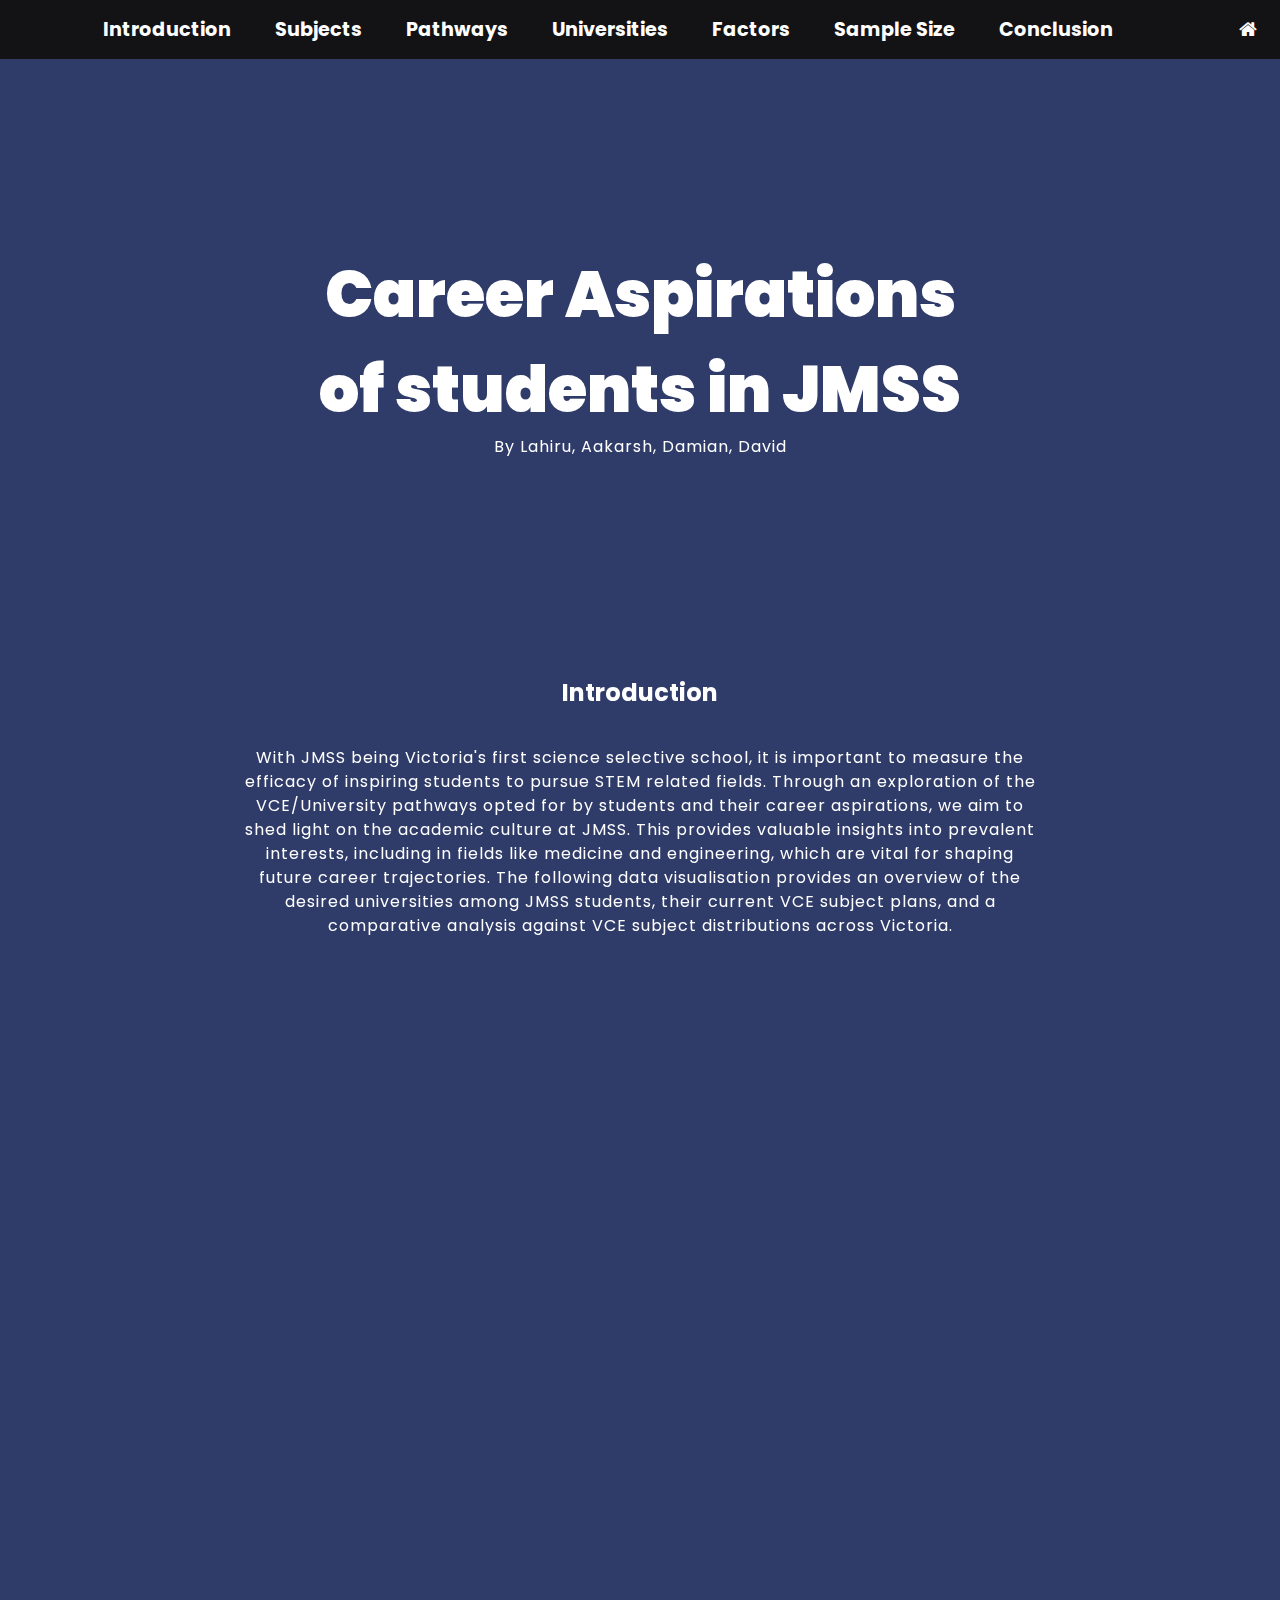
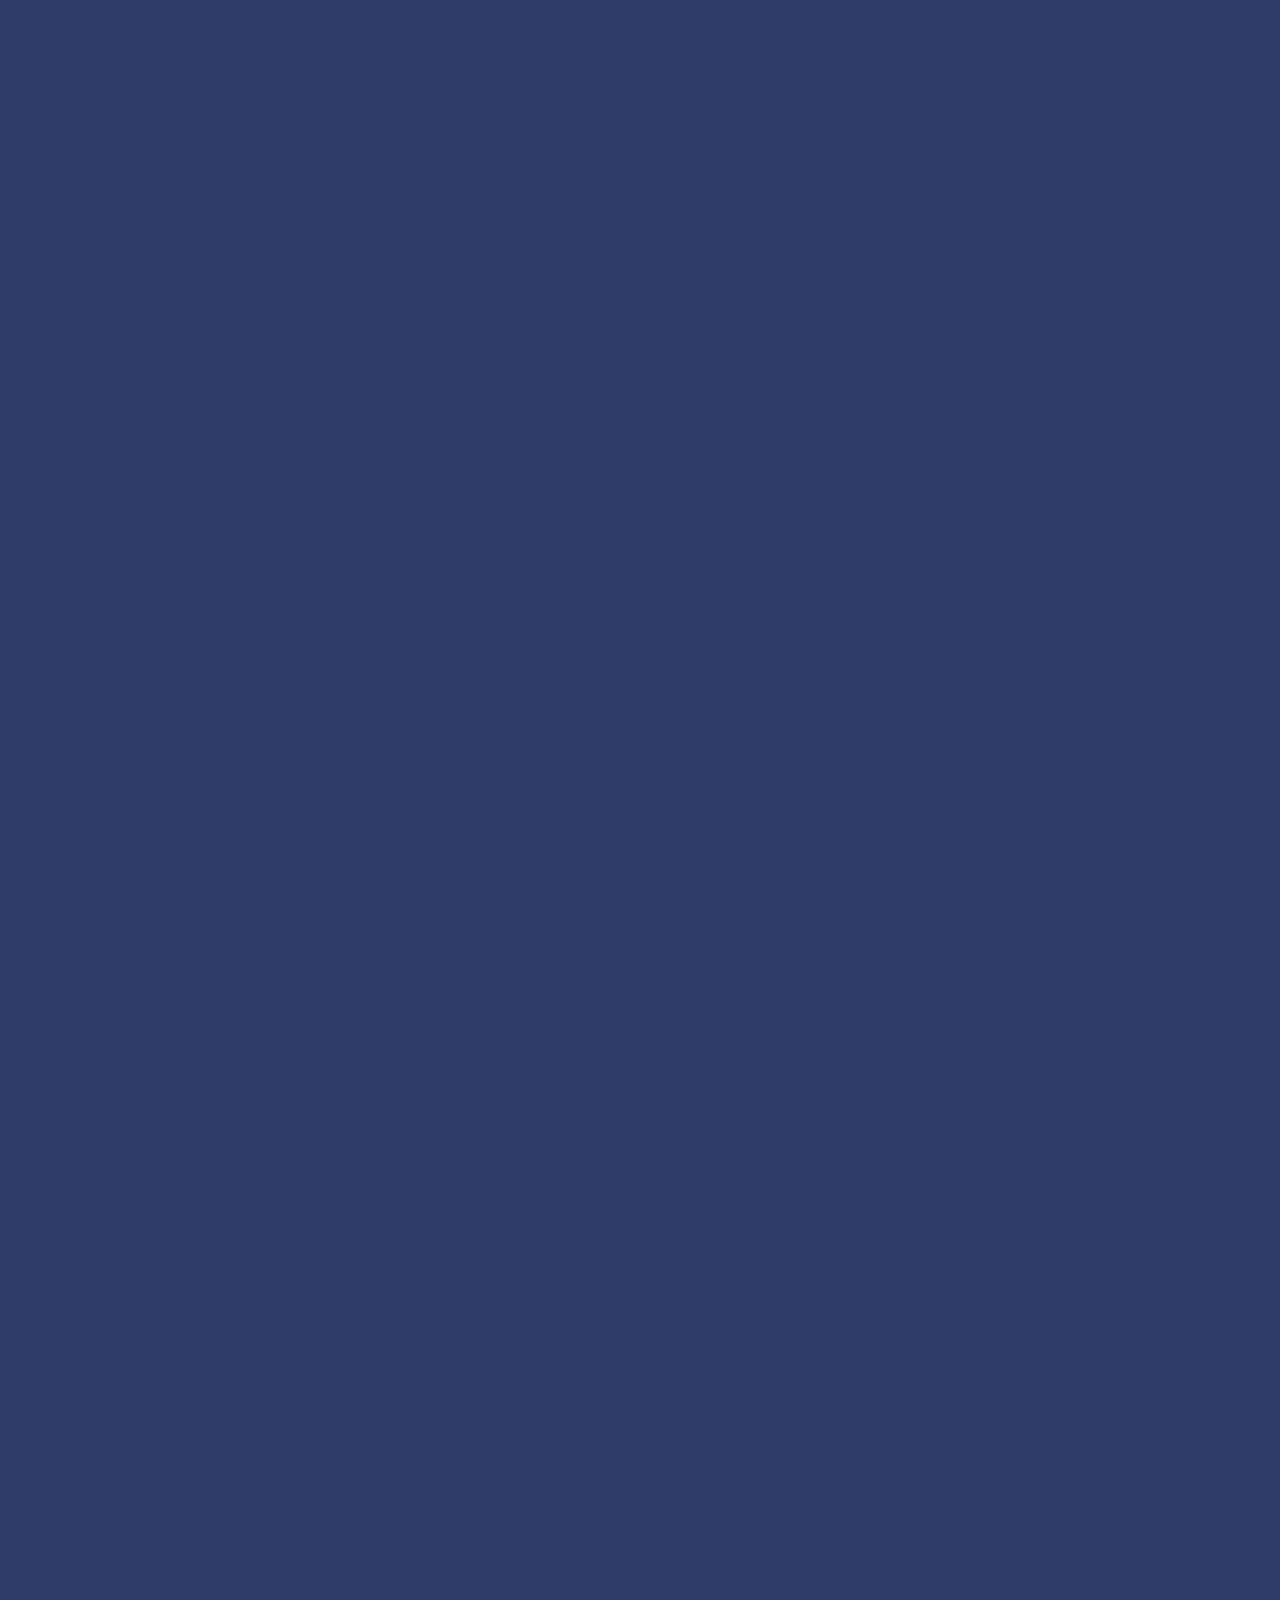
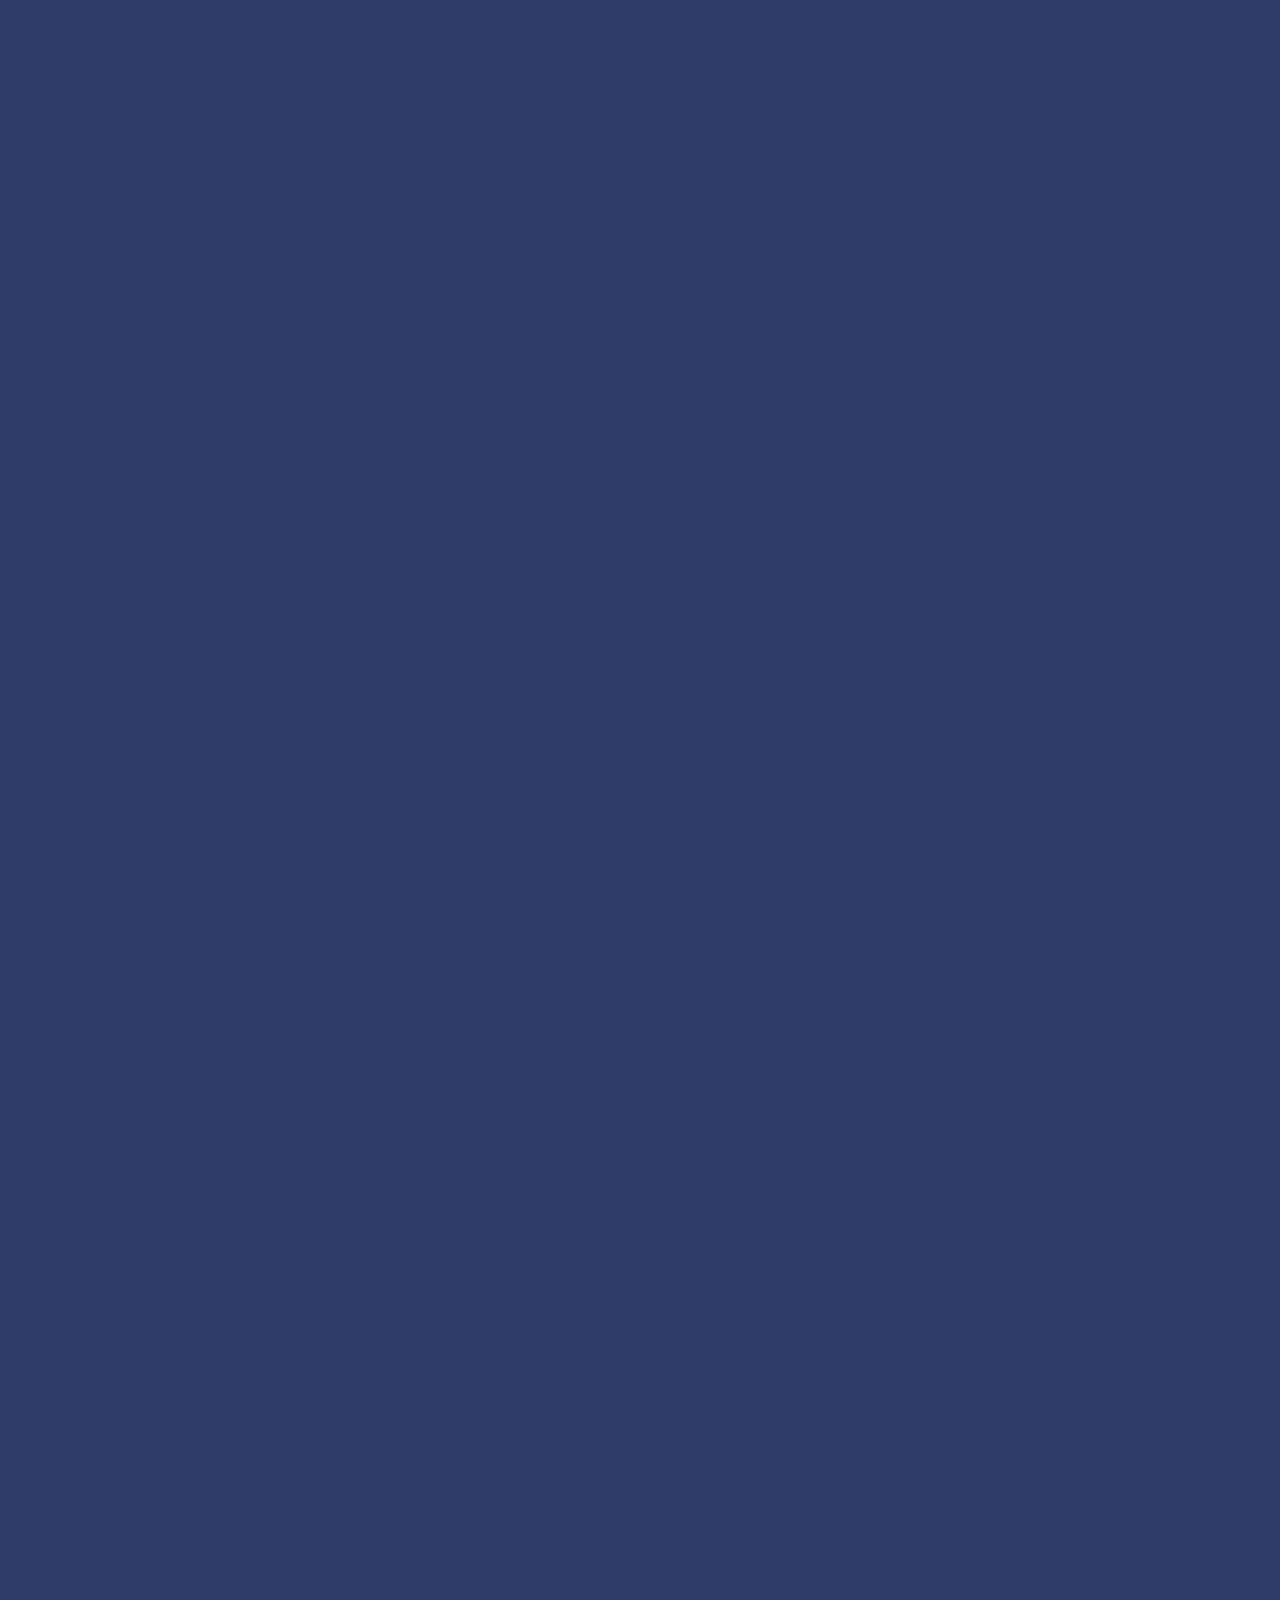
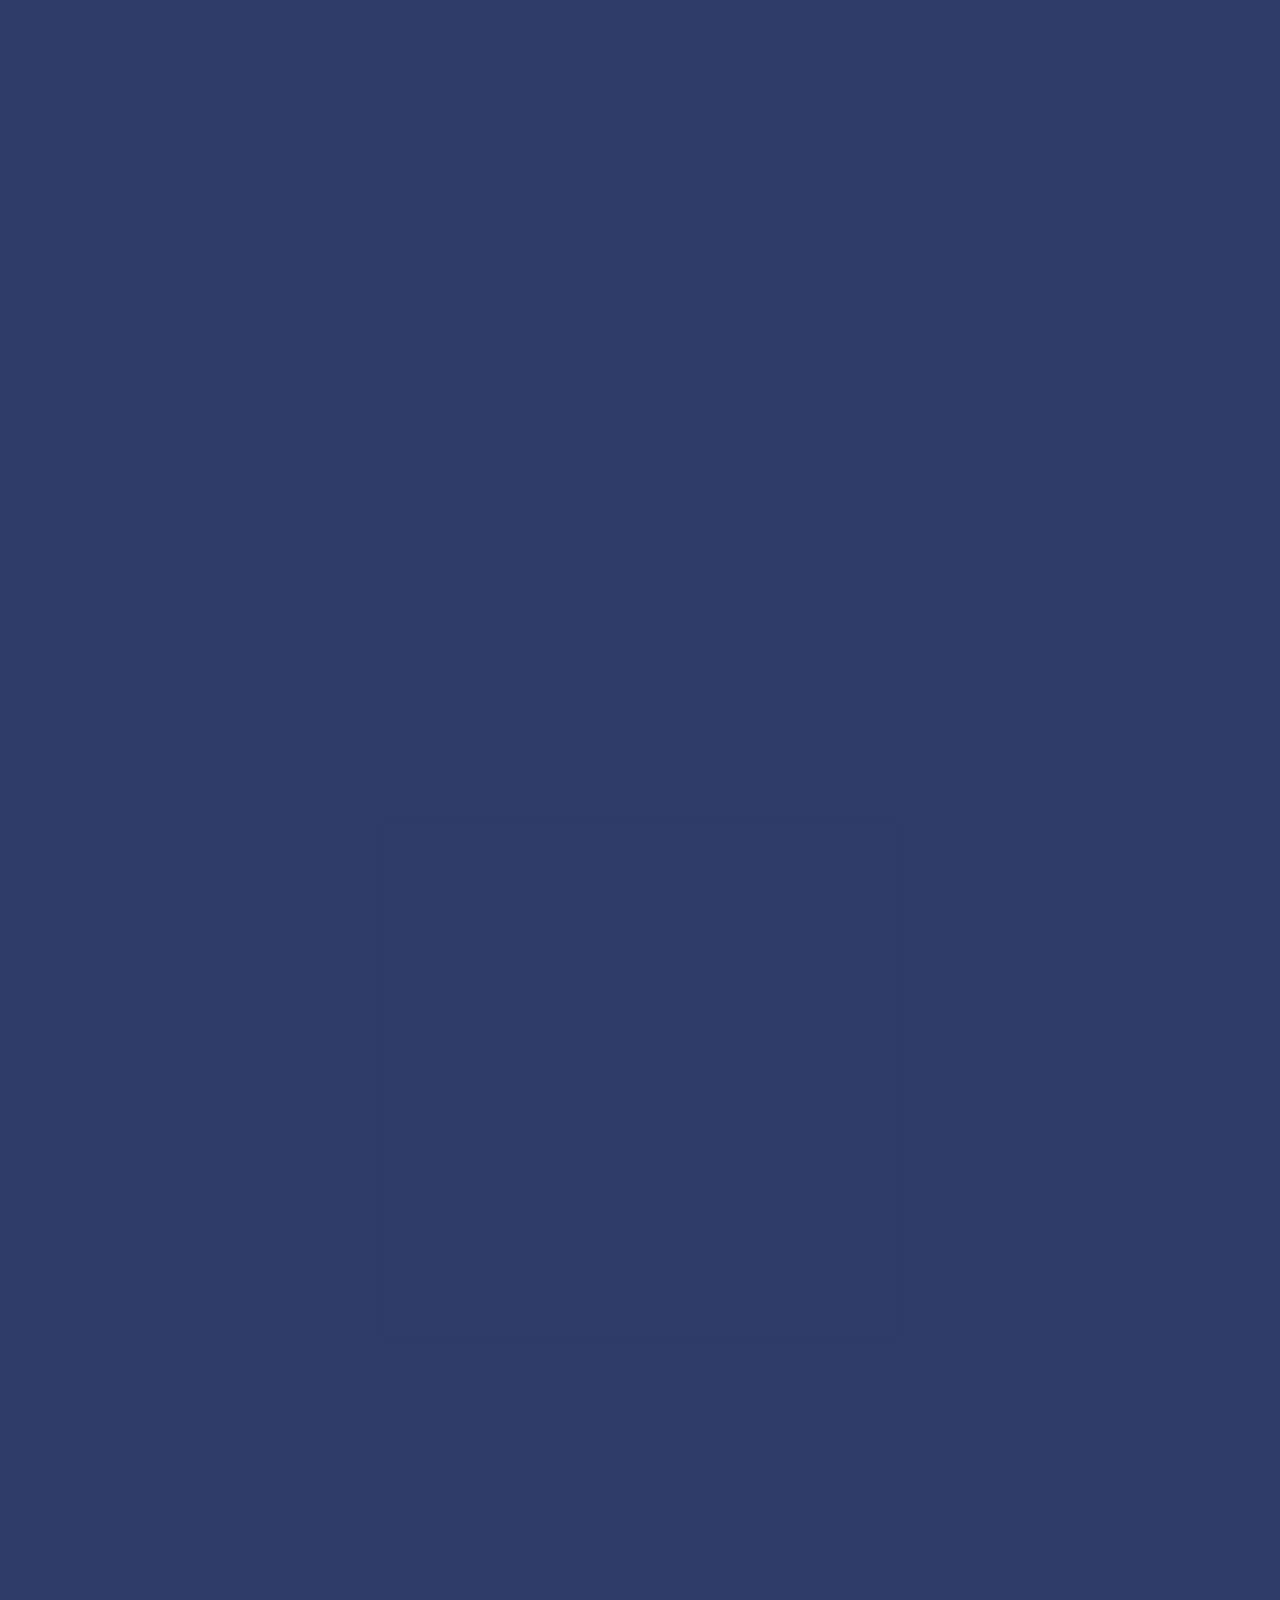
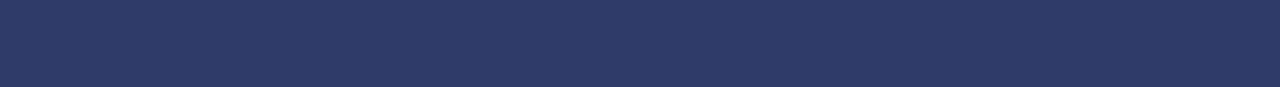
==== commit 28e5514b: "Add files via upload" ====
--- a/index.html
+++ b/index.html
@@ -1,10 +1,11 @@
 <!DOCTYPE html>
 <html lang="en">
+
     <head>
         <meta charset="UTF-8">
         <meta http-equiv="X-UA-Compatible" content="IE=edge">
         <meta name="viewport" content="width=device-width, initial-scale=1">
-        <title>Document</title>
+        <title>Computing SAC 1 Group 8</title>
 
         <link rel="stylesheet" href="stylesheet.css">
         <link rel="stylesheet" href="https://cdnjs.cloudflare.com/ajax/libs/font-awesome/4.7.0/css/font-awesome.min.css">
@@ -14,9 +15,12 @@
     <body>
         <nav>
             <a href="#section1"><b>Introduction</b></a>
-            <a href="#section2"><b>University Preferences</b></a>
-            <a href="#section3"><b>VCE Subjects</b></a>
-            <a href="#section4"><b>Button 4</b></a>
+            <a href="#section2"><b>Subjects</b></a>
+            <a href="#section3"><b>Pathways</b></a>
+            <a href="#section4"><b>Universities</b></a>
+            <a href="#section5"><b>Factors</b></a>
+            <a href="#section6"><b>Sample Size</b></a>
+            <a href="#section7"><b>Conclusion</b></a>
             <a class="right" href="#home"><i class="fa fa-fw fa-home"></i></a>
         </nav>
         <section id="home">
@@ -49,7 +53,7 @@
 
         <br><br><br><br><br><br>
 
-        <section id="section3">
+        <section id="section2">
             <h2 class="hidden">VCE Subjects</h2>
             <p class="hidden">As a science school, John Monash has a large amount of students doing the most difficult maths and sciences. </p>
             <section class="hiddenSpin">
@@ -73,7 +77,7 @@
         </section>
 
         <!-- Subject Distributions -->
-            <div id="section2">
+            <div>
                 <div class="nospace" style="position: relative; width: 80%; height: 0%; padding-top: 40%; padding-bottom: 0; box-shadow: 0 0px 0px 0 rgba(63,69,81,0.16); margin-top: 0em; margin-bottom: 0em; overflow: hidden; border-radius: 8px; will-change: transform;">
                     <iframe loading="lazy" style="position: absolute; width: 100%; height: 100%; top: 0; left: 0; border: none; padding: 0; margin: 0;" src="https:&#x2F;&#x2F;www.canva.com&#x2F;design&#x2F;DAF_uhF21Io&#x2F;o1Pav--t9oeuEldVkdJkYw&#x2F;view?embed" allowfullscreen="allowfullscreen" allow="fullscreen" controls="0"></iframe>
                 </div>
@@ -85,6 +89,12 @@
         <!-- STEM and pathways-->
 
         <div id="section3">
+            <h2 class="hidden">STEM and Career Fields</h2>
+            <div class="nospace" style="position: relative; width: 40%; height: 0%; padding-top: 40%; padding-bottom: 0; box-shadow: 0 0px 0px 0 rgba(63,69,81,0.16); margin-top: 0em; margin-bottom: 0em; overflow: hidden; border-radius: 8px; will-change: transform;">
+                <iframe loading="lazy" style="position: absolute; width: 100%; height: 100%; top: 0; left: 0; border: none; padding: 0; margin: 0;" src="https:&#x2F;&#x2F;www.canva.com&#x2F;design&#x2F;DAF_qTeXMd8&#x2F;94NyfFrSGBlJ98a6PIZjMg&#x2F;view?embed" ></iframe>
+            </div>
+        </div>
+        <div id="section3">
             <div class="nospace" style="position: relative; width: 40%; height: 0%; padding-top: 40%; padding-bottom: 0; box-shadow: 0 0px 0px 0 rgba(63,69,81,0.16); margin-top: 0em; margin-bottom: 0em; overflow: hidden; border-radius: 8px; will-change: transform;">
                 <iframe loading="lazy" style="position: absolute; width: 100%; height: 100%; top: 0; left: 0; border: none; padding: 0; margin: 0;" src="https:&#x2F;&#x2F;www.canva.com&#x2F;design&#x2F;DAF_qTeXMd8&#x2F;94NyfFrSGBlJ98a6PIZjMg&#x2F;view?embed" ></iframe>
             </div>
@@ -93,8 +103,8 @@
 
         <br><br><br><br><br><br>
         <!-- Unis-->
-
-            <div id="section3">
+            <div id="section4">
+                <h2 class="hidden">Higher Education</h2>
                 <div class="nospace" style="position: relative; width: 40%; height: 0%; padding-top: 40%; padding-bottom: 0; box-shadow: 0 0px 0px 0 rgba(63,69,81,0.16); margin-top: 0em; margin-bottom: 0em; overflow: hidden; border-radius: 8px; will-change: transform;">
                     <iframe loading="lazy" style="position: absolute; width: 100%; height: 100%; top: 0; left: 0; border: none; padding: 0; margin: 0;" src="https:&#x2F;&#x2F;www.canva.com&#x2F;design&#x2F;DAF-_wRk_Pk&#x2F;Ef9R44Tg8jaZnRuVr-zbgA&#x2F;view?embed" ></iframe>
                 </div>
@@ -103,12 +113,13 @@
             <br><br><br><br><br><br>
         <!-- Affect of School + Parents -->
 
-            <div id="section4">
+            <div id="section5">
+                <h2 class="hidden">Factors to Career Choice</h2>
                 <div class="nospace" style="position: relative; width: 40%; height: 0%; padding-top: 40%; padding-bottom: 0; box-shadow: 0 0px 0px 0 rgba(63,69,81,0.16); margin-top: 0em; margin-bottom: 0em; overflow: hidden; border-radius: 8px; will-change: transform;">
                     <iframe loading="lazy" style="position: absolute; width: 100%; height: 100%; top: 0; left: 0; border: none; padding: 0; margin: 0;" src="https:&#x2F;&#x2F;www.canva.com&#x2F;design&#x2F;DAF_G1EikUw&#x2F;usOC94aRgeCAlV_Z10W9VQ&#x2F;view?embed" ></iframe>
                 </div>
             </div>
-            <div id="section4">
+            <div>
                 <div class="nospace" style="position: relative; width: 40%; height: 0%; padding-top: 40%; padding-bottom: 0; box-shadow: 0 0px 0px 0 rgba(63,69,81,0.16); margin-top: 0em; margin-bottom: 0em; overflow: hidden; border-radius: 8px; will-change: transform;">
                     <iframe loading="lazy" style="position: absolute; width: 100%; height: 100%; top: 0; left: 0; border: none; padding: 0; margin: 0;" src="https:&#x2F;&#x2F;www.canva.com&#x2F;design&#x2F;DAF-_y-drmg&#x2F;QBmuuKl89_B6mRm_ir2KUA&#x2F;view?embed" ></iframe>
                 </div>
@@ -118,8 +129,8 @@
             <br><br><br><br><br><br>
 
         <!-- Respondant Data -->
-
-        <div id="section5">
+        <div id="section6">
+            <h2 class="hidden">Sample Size Evaluation</h2>
             <div class="nospace" style="position: relative; width: 40%; height: 0; padding-top: 40.0000%; padding-bottom: 0; box-shadow: 0 2px 8px 0 rgba(63,69,81,0.16); margin-top: 1.6em; margin-bottom: 0.9em; overflow: hidden; border-radius: 8px; will-change: transform;">
                 <iframe loading="lazy" style="position: absolute; width: 100%; height: 100%; top: 0; left: 0; border: none; padding: 0; margin: 0;" src="https:&#x2F;&#x2F;www.canva.com&#x2F;design&#x2F;DAF_qdR7PHs&#x2F;9GdjGtSpkVY7jX7ZhTNGBA&#x2F;view?embed" allowfullscreen="allowfullscreen" allow="fullscreen" controls="0"></iframe>
             </div>
@@ -127,5 +138,9 @@
         <p class="hidden">explanation</p>
                 
         <br><br><br><br><br><br>
+        <div id="section7">
+            <h2 class="hidden">Conclusion</h2>
+            <p class="hidden">explanation</p>
+        </div>
     </body>
-</html>
+</html> 
--- a/stylesheet.css
+++ b/stylesheet.css
@@ -7,39 +7,49 @@
     margin: 0;
 }
 p {    
-    line-height: 1.5; /* Adjust line height */
-    letter-spacing: 1px; /* Adjust letter spacing for words */
+    line-height: 1.5;
+    letter-spacing: 1px; 
     
     text-align: center;
 }
 header {
-    padding: 0; /* Set padding to 0 to remove space around header */
+    padding: 0; 
     text-align: center;
-    position: relative; /* Position relative for absolute positioning of text */
-    margin-bottom: -4px; /* Remove any bottom margin */
+    position: relative; 
+    margin-bottom: -4px; 
     white-space:nowrap;
 }
 
 header h1 {
     position: absolute;
-    top: 40%; /* Adjust the vertical position */
-    left: 50%; /* Position the text 50% from the left */
-    transform: translate(-50%, -50%); /* Center the text horizontally and vertically */
-    font-size: 1.35em; /* Set font size to be larger */
-    font-weight: bold; /* Set font weight to bold */
-    opacity: .8; /* Set text opacity */
+    top: 40%; 
+    left: 50%; 
+    transform: translate(-50%, -50%); 
+    font-size: 4em; 
+    font-weight: bold; 
+    opacity: 1; 
+}
+
+header h2 {
+    position: absolute;
+    top: 40%; 
+    left: 50%; 
+    transform: translate(-50%, -50%); 
+    font-size: 3em; 
+    font-weight: bold; 
+    opacity: 1; 
 }
 header p {
     position:absolute;
-    top: 40%; /* Adjust the vertical position */
-    left: 50%; /* Position the text 50% from the left */
-    transform: translate(-50%, 500%); /* Center the text horizontally and vertically */
+    top: 40%;
+    left: 50%; 
+    transform: translate(-50%, 500%); 
 }
 
 .container {
     display: flex;
-    align-items: center; /* Align items vertically */
-    max-width: 800px; /* Adjust as needed */
+    align-items: center;
+    max-width: 800px; 
     height:auto;
 }
 p{
@@ -47,8 +57,8 @@
 }
 
 .container img {
-    max-width: 100px; /* Adjust image width as needed */
-    margin-right: 20px; /* Add spacing between image and text */
+    max-width: 100px;
+    margin-right: 20px;
 }
 
 
@@ -56,8 +66,8 @@
     position: sticky;
     top: 0;
     width: 100%;
-    background-color: #131316; /* Darker color for the navigation bar */
-    padding: 15px 0; /* Increased padding for a bigger look */
+    background-color: #131316;
+    padding: 15px 0; 
     text-align: center;
     z-index: 1000;
 }
@@ -69,7 +79,7 @@
     color: rgb(255, 255, 255);
     text-decoration: none;
     margin: 0 20px;
-    font-size: 1.2em; /* Larger font size */
+    font-size: 1.2em;
 }
 
 
@@ -125,4 +135,4 @@
     opacity: 1;  
     filter:blur(0);
     transform: translateX(0) rotate(0deg);
-}
+}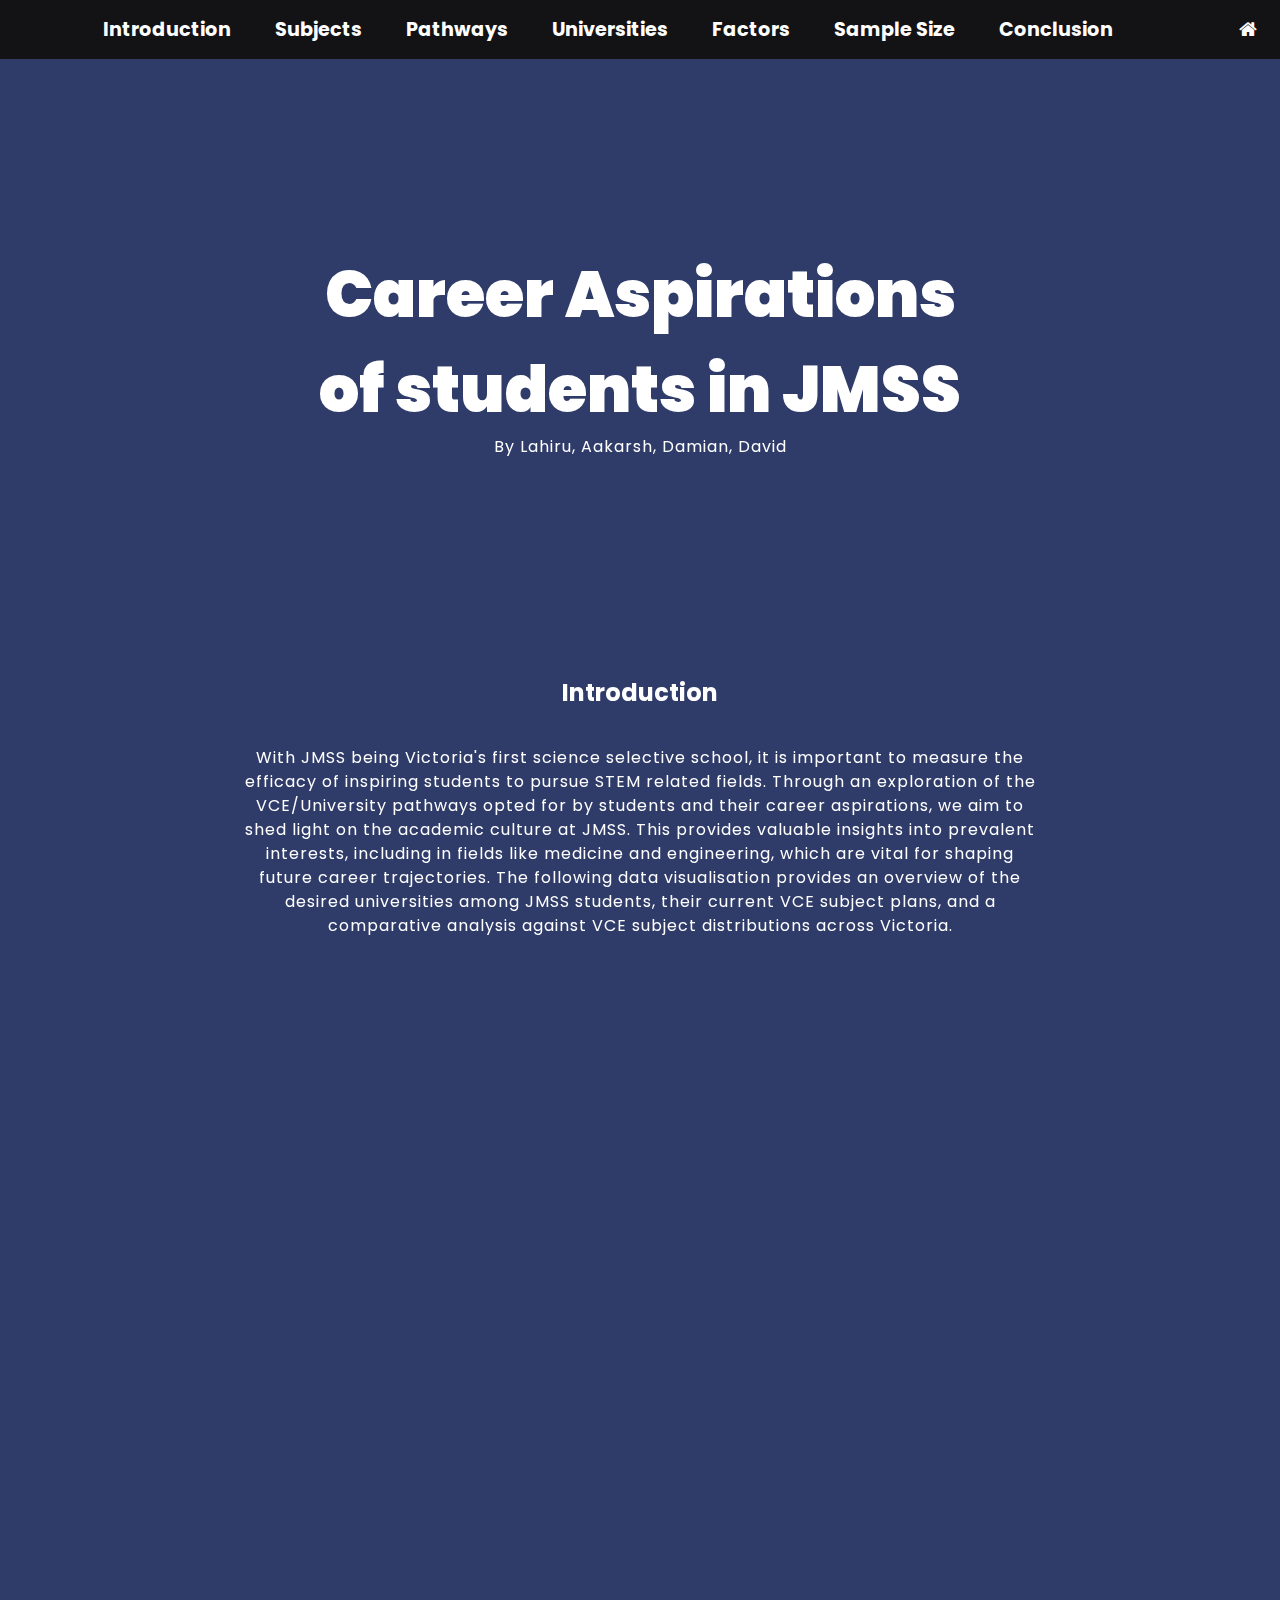
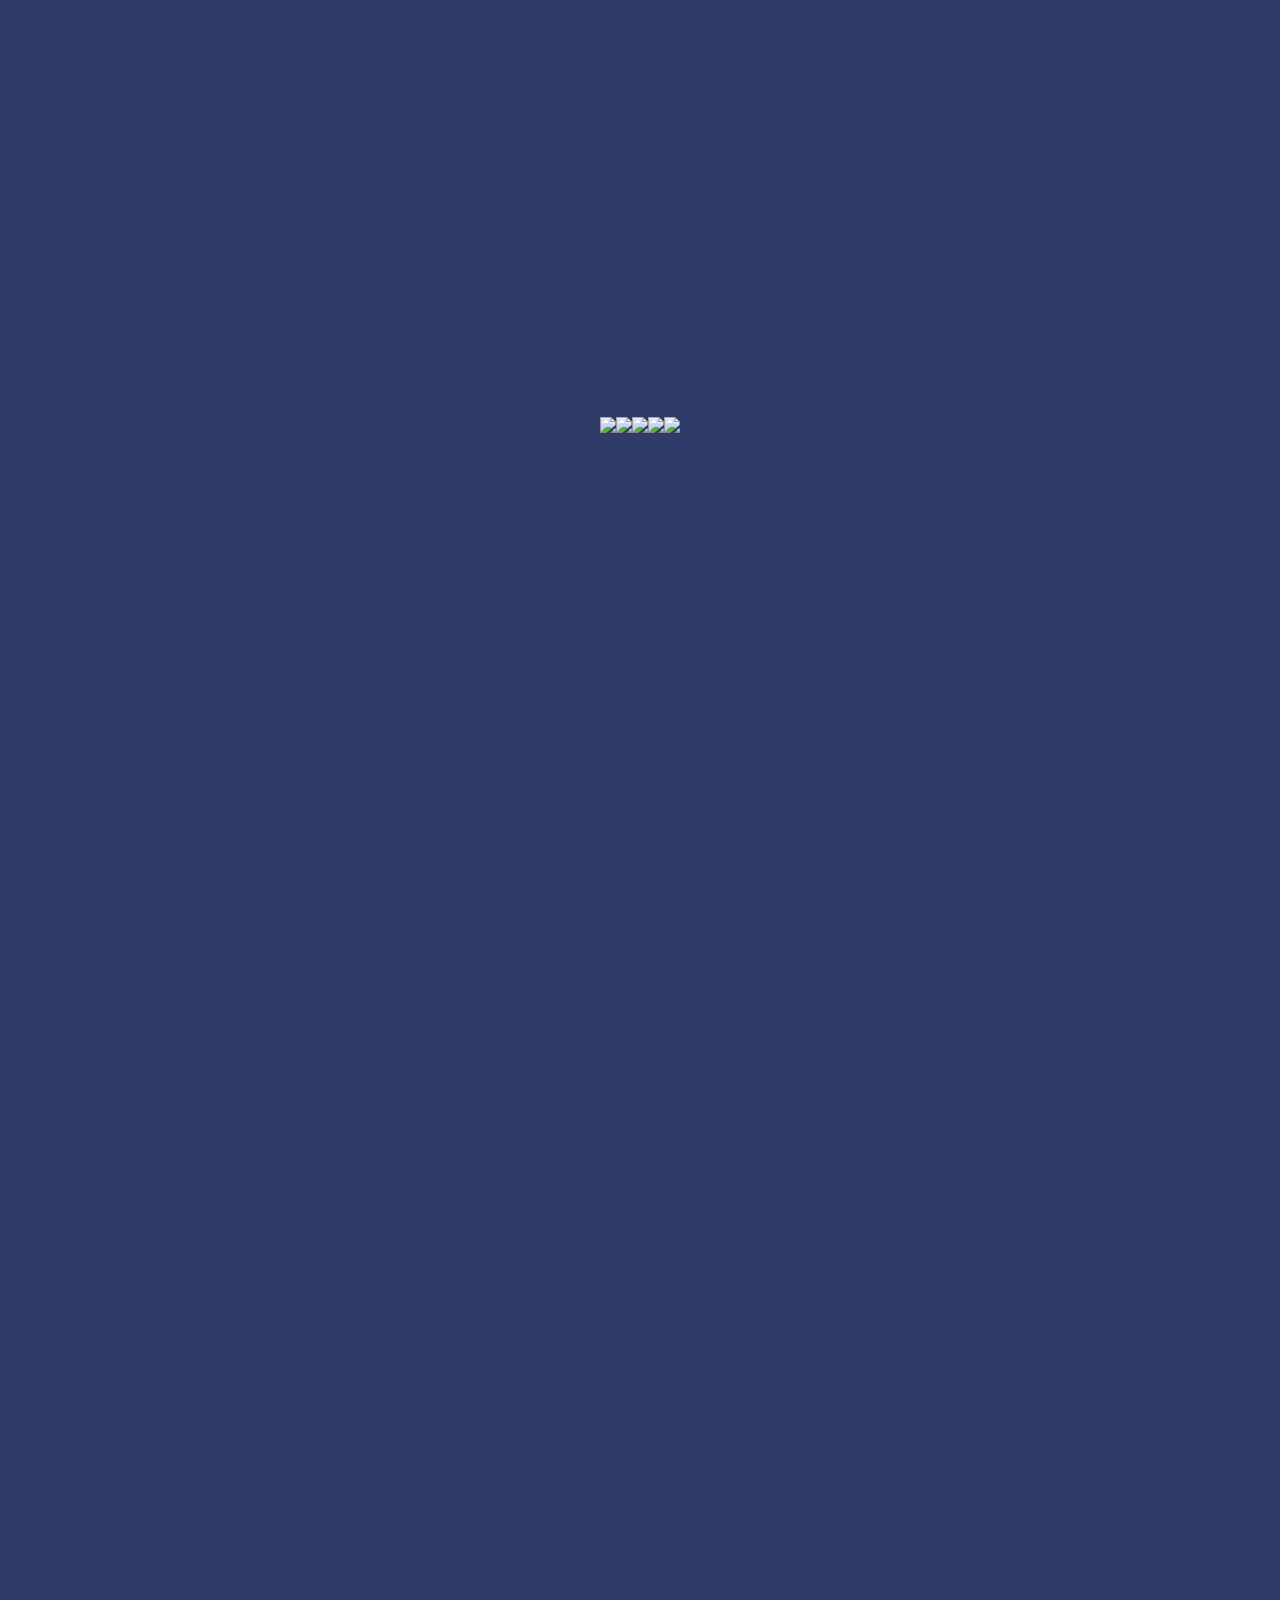
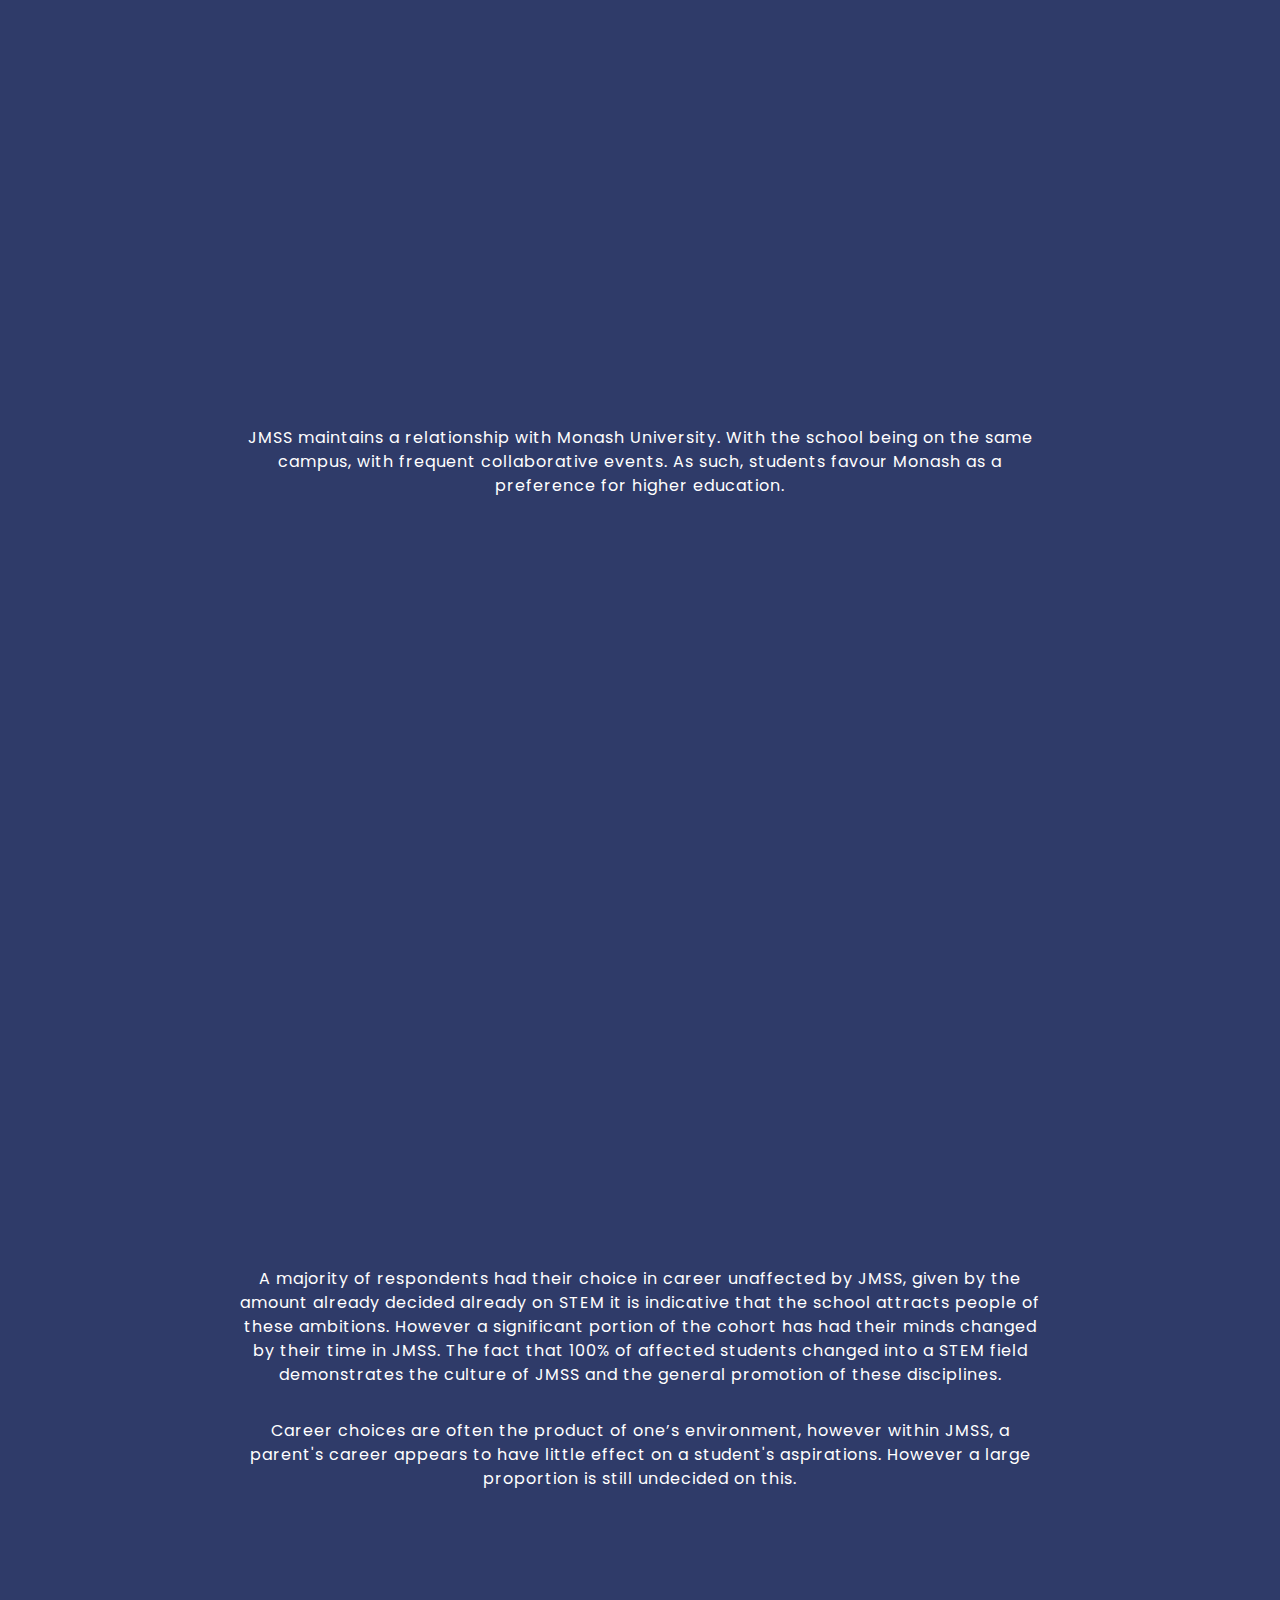
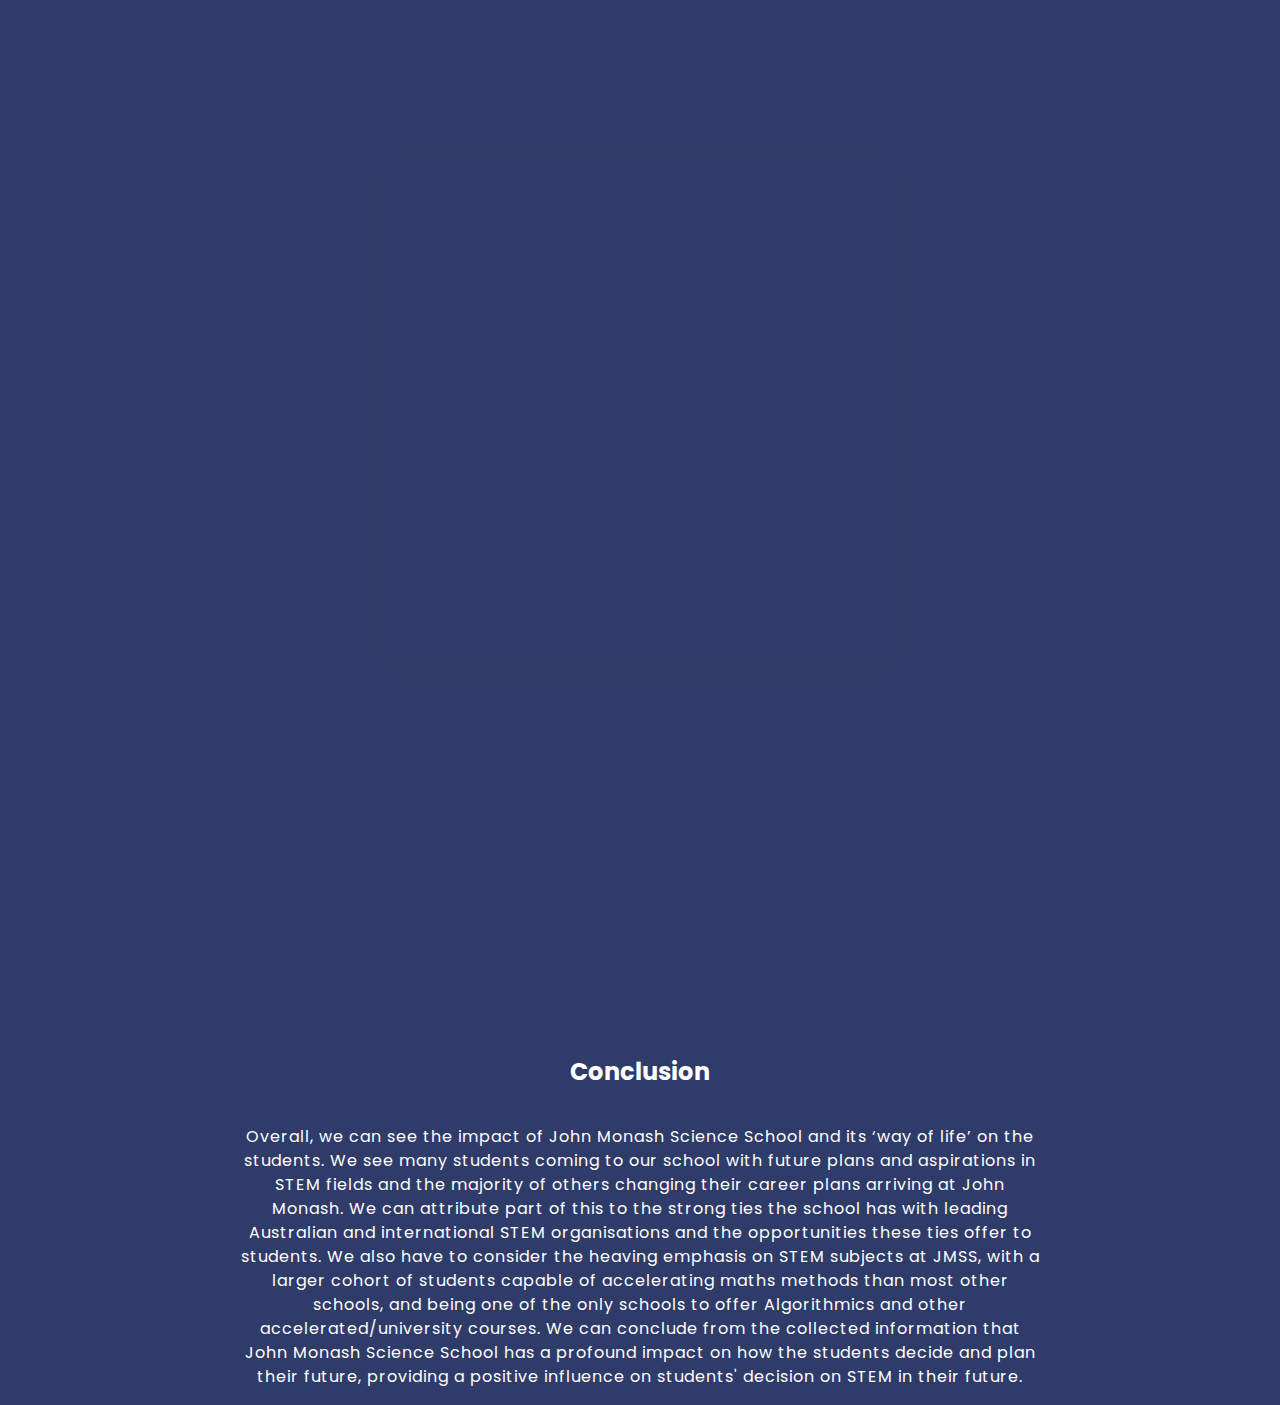
==== commit b817ef38: "Update index.html" ====
--- a/index.html
+++ b/index.html
@@ -6,7 +6,7 @@
         <meta http-equiv="X-UA-Compatible" content="IE=edge">
         <meta name="viewport" content="width=device-width, initial-scale=1">
         <title>Computing SAC 1 Group 8</title>
-
+        <link rel="icon" type="image/x-icon" href="jmsslogo.png">
         <link rel="stylesheet" href="stylesheet.css">
         <link rel="stylesheet" href="https://cdnjs.cloudflare.com/ajax/libs/font-awesome/4.7.0/css/font-awesome.min.css">
         <script defer src="app.js"></script>
@@ -55,25 +55,6 @@
 
         <section id="section2">
             <h2 class="hidden">VCE Subjects</h2>
-            <p class="hidden">As a science school, John Monash has a large amount of students doing the most difficult maths and sciences. </p>
-            <section class="hiddenSpin">
-                <div class="logos">
-                    <div class="logo hiddenSpin">
-                        <img src="Methods.png">  
-                    </div>
-                    <div class="logo hiddenSpin">
-                        <img src="SpecialistMaths.png">  
-                    </div>
-                    <div class="logo hiddenSpin">
-                        <img src="Chemistry.png">  
-                    </div>
-                    <div class="logo hiddenSpin">
-                        <img src="Physics.png">  
-                    </div>
-                </div>
-            </section>
-
-
         </section>
 
         <!-- Subject Distributions -->
@@ -81,25 +62,59 @@
                 <div class="nospace" style="position: relative; width: 80%; height: 0%; padding-top: 40%; padding-bottom: 0; box-shadow: 0 0px 0px 0 rgba(63,69,81,0.16); margin-top: 0em; margin-bottom: 0em; overflow: hidden; border-radius: 8px; will-change: transform;">
                     <iframe loading="lazy" style="position: absolute; width: 100%; height: 100%; top: 0; left: 0; border: none; padding: 0; margin: 0;" src="https:&#x2F;&#x2F;www.canva.com&#x2F;design&#x2F;DAF_uhF21Io&#x2F;o1Pav--t9oeuEldVkdJkYw&#x2F;view?embed" allowfullscreen="allowfullscreen" allow="fullscreen" controls="0"></iframe>
                 </div>
+                <br><br><br>
+                <p class="hidden">Compared to the entire state, JMSS students appear to strongly favour mathematics and the sciences, with Maths Methods, Specialist Maths, Algorithmics, Physics, Chemistry and Biology far superseding the state averages. Notably uptake in Mainstream English is less than average, with a sizable portion of students opting for English Language. This could be correlated to the more logical, rather than creative, focus of the subject, which would resonate more with science and maths students.</p>
+                <br><br><br>
             </div>
-            <p class="hidden">explanation</p>
-        
+
+
+            <section class="hidden3">
+                <div class="logos">
+                    <div class="logo hidden3">
+                        <img src="SubjectStats/Methods.png">  
+                    </div>
+                    <div class="logo hidden3">
+                        <img src="SubjectStats/SpecialistMaths.png">  
+                    </div>
+                    <div class="logo hidden3">
+                        <img src="SubjectStats/Chemistry.png">  
+                    </div>
+                    <div class="logo hidden3">
+                        <img src="SubjectStats/Physics.png">  
+                    </div>
+                    <div class="logo hidden3">
+                        <img src="SubjectStats/Biology.png">  
+                    </div>
+                </div>
+            </section>
+            
          <br><br><br><br><br><br>
 
         <!-- STEM and pathways-->
 
         <div id="section3">
-            <h2 class="hidden">STEM and Career Fields</h2>
+        <h2 class="hidden">STEM and Career Fields</h2>
+        </div>
+        <div style="display: flex; justify-content: center;">
+
+            <div class="nospace" style="position: relative; width: 40%; height: 0%; padding-top: 40%; padding-bottom: 0; box-shadow: 0 0px 0px 0 rgba(63,69,81,0.16); margin-top: 0em; margin-bottom: 0em; overflow: hidden; border-radius: 8px; will-change: transform;">
+                <iframe loading="lazy" style="position: absolute; width: 100%; height: 100%; top: 0; left: 0; border: none; padding: 0; margin: 0;" src="https:&#x2F;&#x2F;www.canva.com&#x2F;design&#x2F;DAF_GxyZmXU&#x2F;X42P2eHyWP18oTPgPIMjqA&#x2F;view?embed   " ></iframe>
+            </div>
+
             <div class="nospace" style="position: relative; width: 40%; height: 0%; padding-top: 40%; padding-bottom: 0; box-shadow: 0 0px 0px 0 rgba(63,69,81,0.16); margin-top: 0em; margin-bottom: 0em; overflow: hidden; border-radius: 8px; will-change: transform;">
                 <iframe loading="lazy" style="position: absolute; width: 100%; height: 100%; top: 0; left: 0; border: none; padding: 0; margin: 0;" src="https:&#x2F;&#x2F;www.canva.com&#x2F;design&#x2F;DAF_qTeXMd8&#x2F;94NyfFrSGBlJ98a6PIZjMg&#x2F;view?embed" ></iframe>
             </div>
+                    
+            
         </div>
-        <div id="section3">
-            <div class="nospace" style="position: relative; width: 40%; height: 0%; padding-top: 40%; padding-bottom: 0; box-shadow: 0 0px 0px 0 rgba(63,69,81,0.16); margin-top: 0em; margin-bottom: 0em; overflow: hidden; border-radius: 8px; will-change: transform;">
-                <iframe loading="lazy" style="position: absolute; width: 100%; height: 100%; top: 0; left: 0; border: none; padding: 0; margin: 0;" src="https:&#x2F;&#x2F;www.canva.com&#x2F;design&#x2F;DAF_qTeXMd8&#x2F;94NyfFrSGBlJ98a6PIZjMg&#x2F;view?embed" ></iframe>
-            </div>
+        <div>
+            
+        <p class="hidden">As an overwhelming majority, JMSS students want to pursue STEM fields, with a small amount still undecided. Respondents favoured engineering, biomedicine, research and IT, however a large population is still undecided on any discipline. 
+        </p>
         </div>
-        <p class="hidden">explanation</p>
+
+
+        
 
         <br><br><br><br><br><br>
         <!-- Unis-->
@@ -108,6 +123,8 @@
                 <div class="nospace" style="position: relative; width: 40%; height: 0%; padding-top: 40%; padding-bottom: 0; box-shadow: 0 0px 0px 0 rgba(63,69,81,0.16); margin-top: 0em; margin-bottom: 0em; overflow: hidden; border-radius: 8px; will-change: transform;">
                     <iframe loading="lazy" style="position: absolute; width: 100%; height: 100%; top: 0; left: 0; border: none; padding: 0; margin: 0;" src="https:&#x2F;&#x2F;www.canva.com&#x2F;design&#x2F;DAF-_wRk_Pk&#x2F;Ef9R44Tg8jaZnRuVr-zbgA&#x2F;view?embed" ></iframe>
                 </div>
+                <p>JMSS maintains a relationship with Monash University. With the school being on the same campus, with frequent collaborative events. As such, students favour Monash as a preference for higher education.
+                </p>
             </div>
 
             <br><br><br><br><br><br>
@@ -115,16 +132,25 @@
 
             <div id="section5">
                 <h2 class="hidden">Factors to Career Choice</h2>
+            </div>
+
+
+            <div style="display: flex; justify-content: center;">
                 <div class="nospace" style="position: relative; width: 40%; height: 0%; padding-top: 40%; padding-bottom: 0; box-shadow: 0 0px 0px 0 rgba(63,69,81,0.16); margin-top: 0em; margin-bottom: 0em; overflow: hidden; border-radius: 8px; will-change: transform;">
                     <iframe loading="lazy" style="position: absolute; width: 100%; height: 100%; top: 0; left: 0; border: none; padding: 0; margin: 0;" src="https:&#x2F;&#x2F;www.canva.com&#x2F;design&#x2F;DAF_G1EikUw&#x2F;usOC94aRgeCAlV_Z10W9VQ&#x2F;view?embed" ></iframe>
                 </div>
-            </div>
-            <div>
+            
+            
                 <div class="nospace" style="position: relative; width: 40%; height: 0%; padding-top: 40%; padding-bottom: 0; box-shadow: 0 0px 0px 0 rgba(63,69,81,0.16); margin-top: 0em; margin-bottom: 0em; overflow: hidden; border-radius: 8px; will-change: transform;">
                     <iframe loading="lazy" style="position: absolute; width: 100%; height: 100%; top: 0; left: 0; border: none; padding: 0; margin: 0;" src="https:&#x2F;&#x2F;www.canva.com&#x2F;design&#x2F;DAF-_y-drmg&#x2F;QBmuuKl89_B6mRm_ir2KUA&#x2F;view?embed" ></iframe>
                 </div>
             </div>
-            <p class="hidden">explanation</p>
+
+            <div>
+                <p class="hidden2">A majority of respondents had their choice in career unaffected by JMSS, given by the amount already decided already on STEM it is indicative that the school attracts people of these ambitions. However a significant portion of the cohort has had their minds changed by their time in JMSS. The fact that 100% of affected students changed into a STEM field demonstrates the culture of JMSS and the general promotion of these disciplines.
+                </p>
+                <p class="hidden2">Career choices are often the product of one’s environment, however within JMSS, a parent's career appears to have little effect on a student's aspirations. However a large proportion is still undecided on this.                 </p>
+            </div>
 
             <br><br><br><br><br><br>
 
@@ -134,13 +160,15 @@
             <div class="nospace" style="position: relative; width: 40%; height: 0; padding-top: 40.0000%; padding-bottom: 0; box-shadow: 0 2px 8px 0 rgba(63,69,81,0.16); margin-top: 1.6em; margin-bottom: 0.9em; overflow: hidden; border-radius: 8px; will-change: transform;">
                 <iframe loading="lazy" style="position: absolute; width: 100%; height: 100%; top: 0; left: 0; border: none; padding: 0; margin: 0;" src="https:&#x2F;&#x2F;www.canva.com&#x2F;design&#x2F;DAF_qdR7PHs&#x2F;9GdjGtSpkVY7jX7ZhTNGBA&#x2F;view?embed" allowfullscreen="allowfullscreen" allow="fullscreen" controls="0"></iframe>
             </div>
+            <p class="hidden">The sample size taken has particular skews that cannot be ignored. The form was primarily shared in a majority male year 11 computing class. This infers a skew towards Algorithmics, a computing adjacent subject, and careers in IT. By gender, assumptions cannot be made due to the insignificant female response. Whenever an option, a large proportion of respondents consistently indicated that they were undecided on a choice. This may be a result of majority respondents being in year 11, as they may not have yet thought ahead.
+            </p> 
         </div>
-        <p class="hidden">explanation</p>
                 
         <br><br><br><br><br><br>
         <div id="section7">
-            <h2 class="hidden">Conclusion</h2>
-            <p class="hidden">explanation</p>
+            <h2 class="hidden3">Conclusion</h2>
+            <p class="hidden3">Overall, we can see the impact of John Monash Science School and its ‘way of life’ on the students. We see many students coming to our school with future plans and aspirations in STEM fields and the majority of others changing their career plans arriving at John Monash. We can attribute part of this to the strong ties the school has with leading Australian and international STEM organisations and the opportunities these ties offer to students. We also have to consider the heaving emphasis on STEM subjects at JMSS, with a larger cohort of students capable of accelerating maths methods than most other schools, and being one of the only schools to offer Algorithmics and other accelerated/university courses. We can conclude from the collected information that John Monash Science School has a profound impact on how the students decide and plan their future, providing a positive influence on students' decision on STEM in their future.
+            </p>
         </div>
     </body>
 </html> 
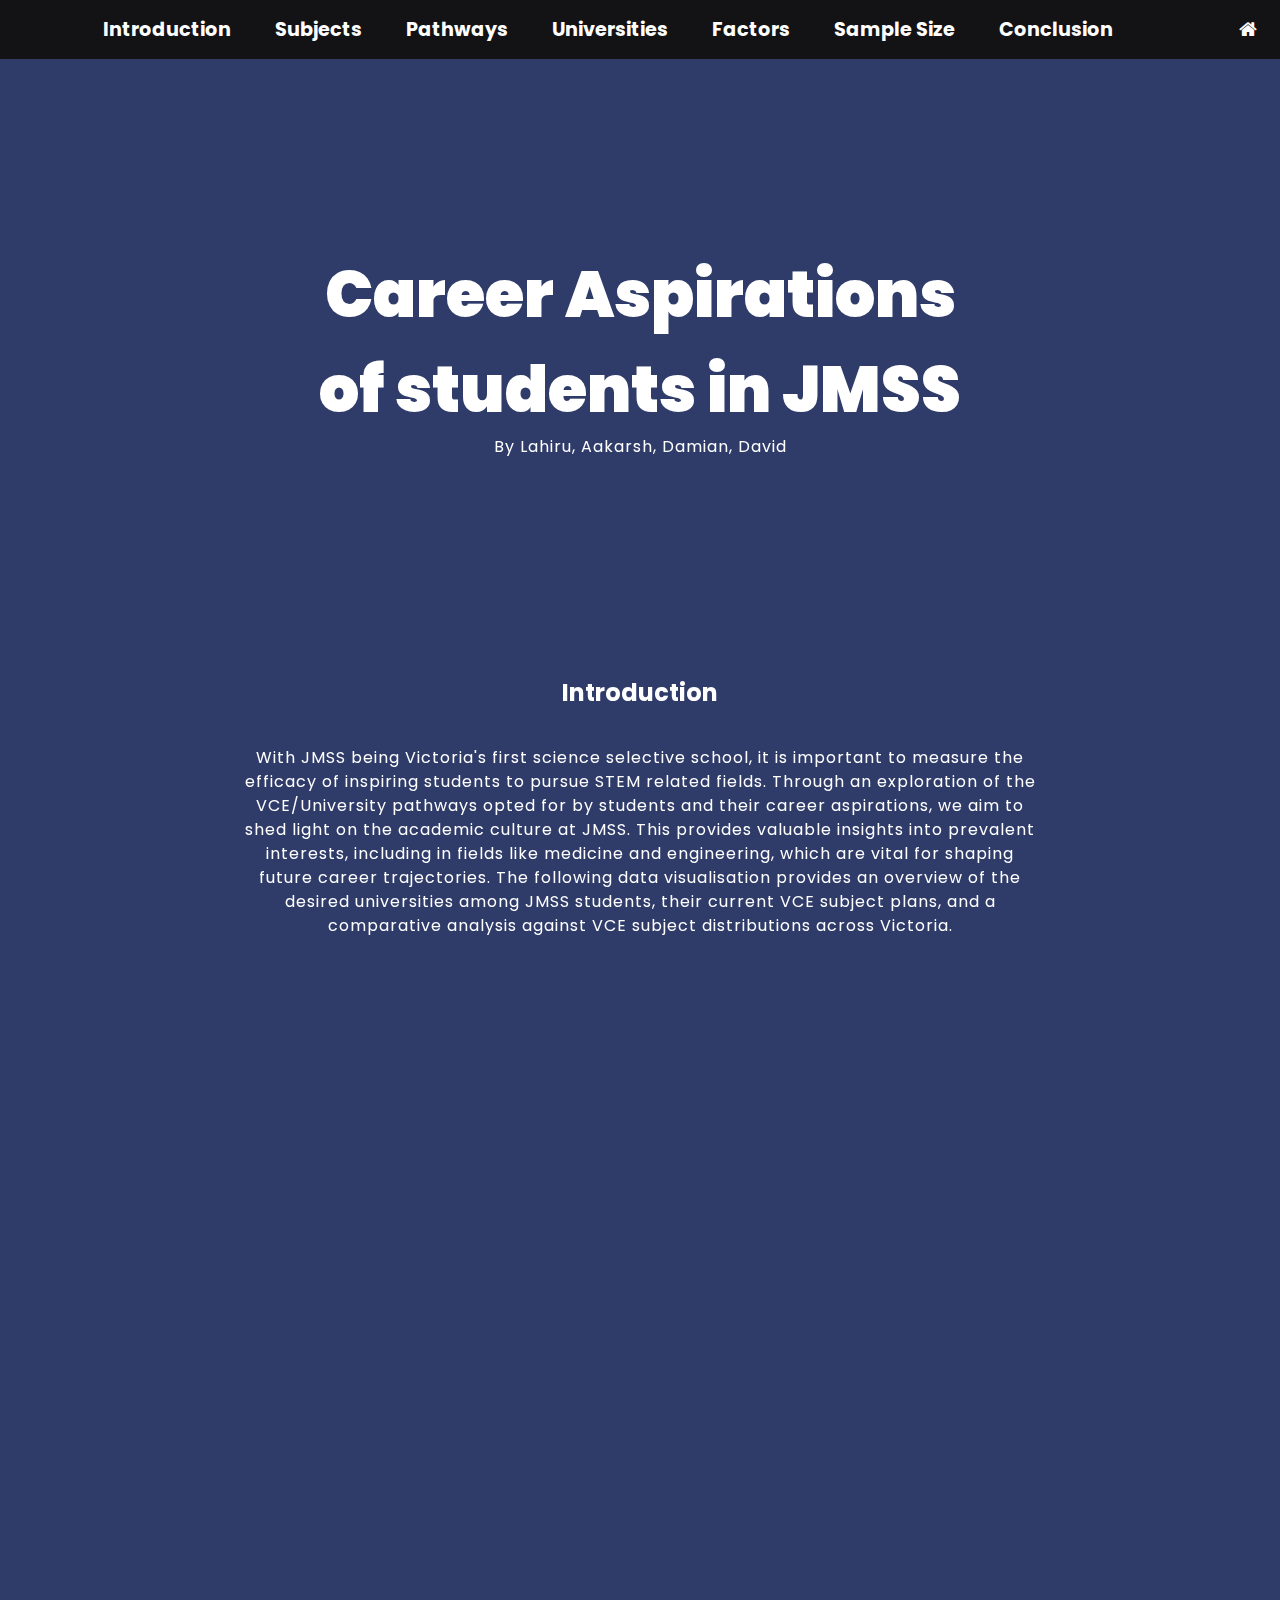
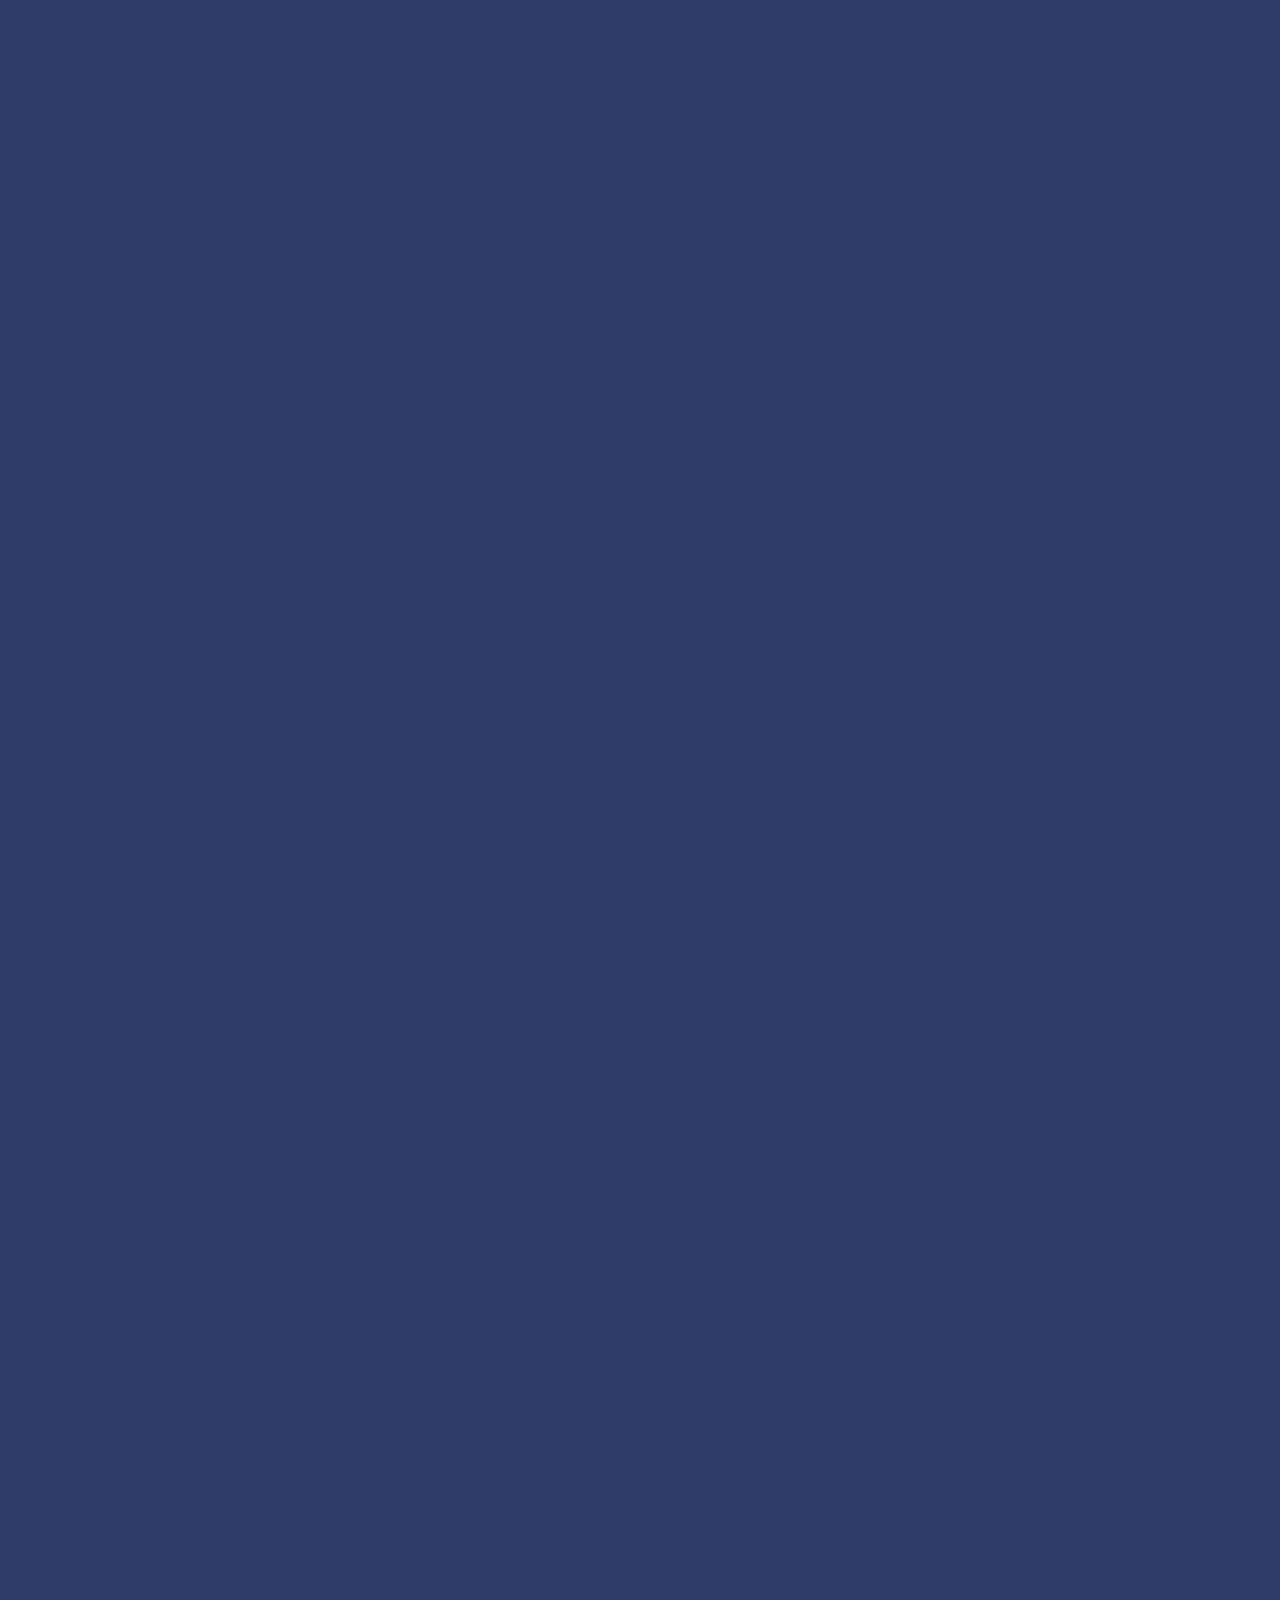
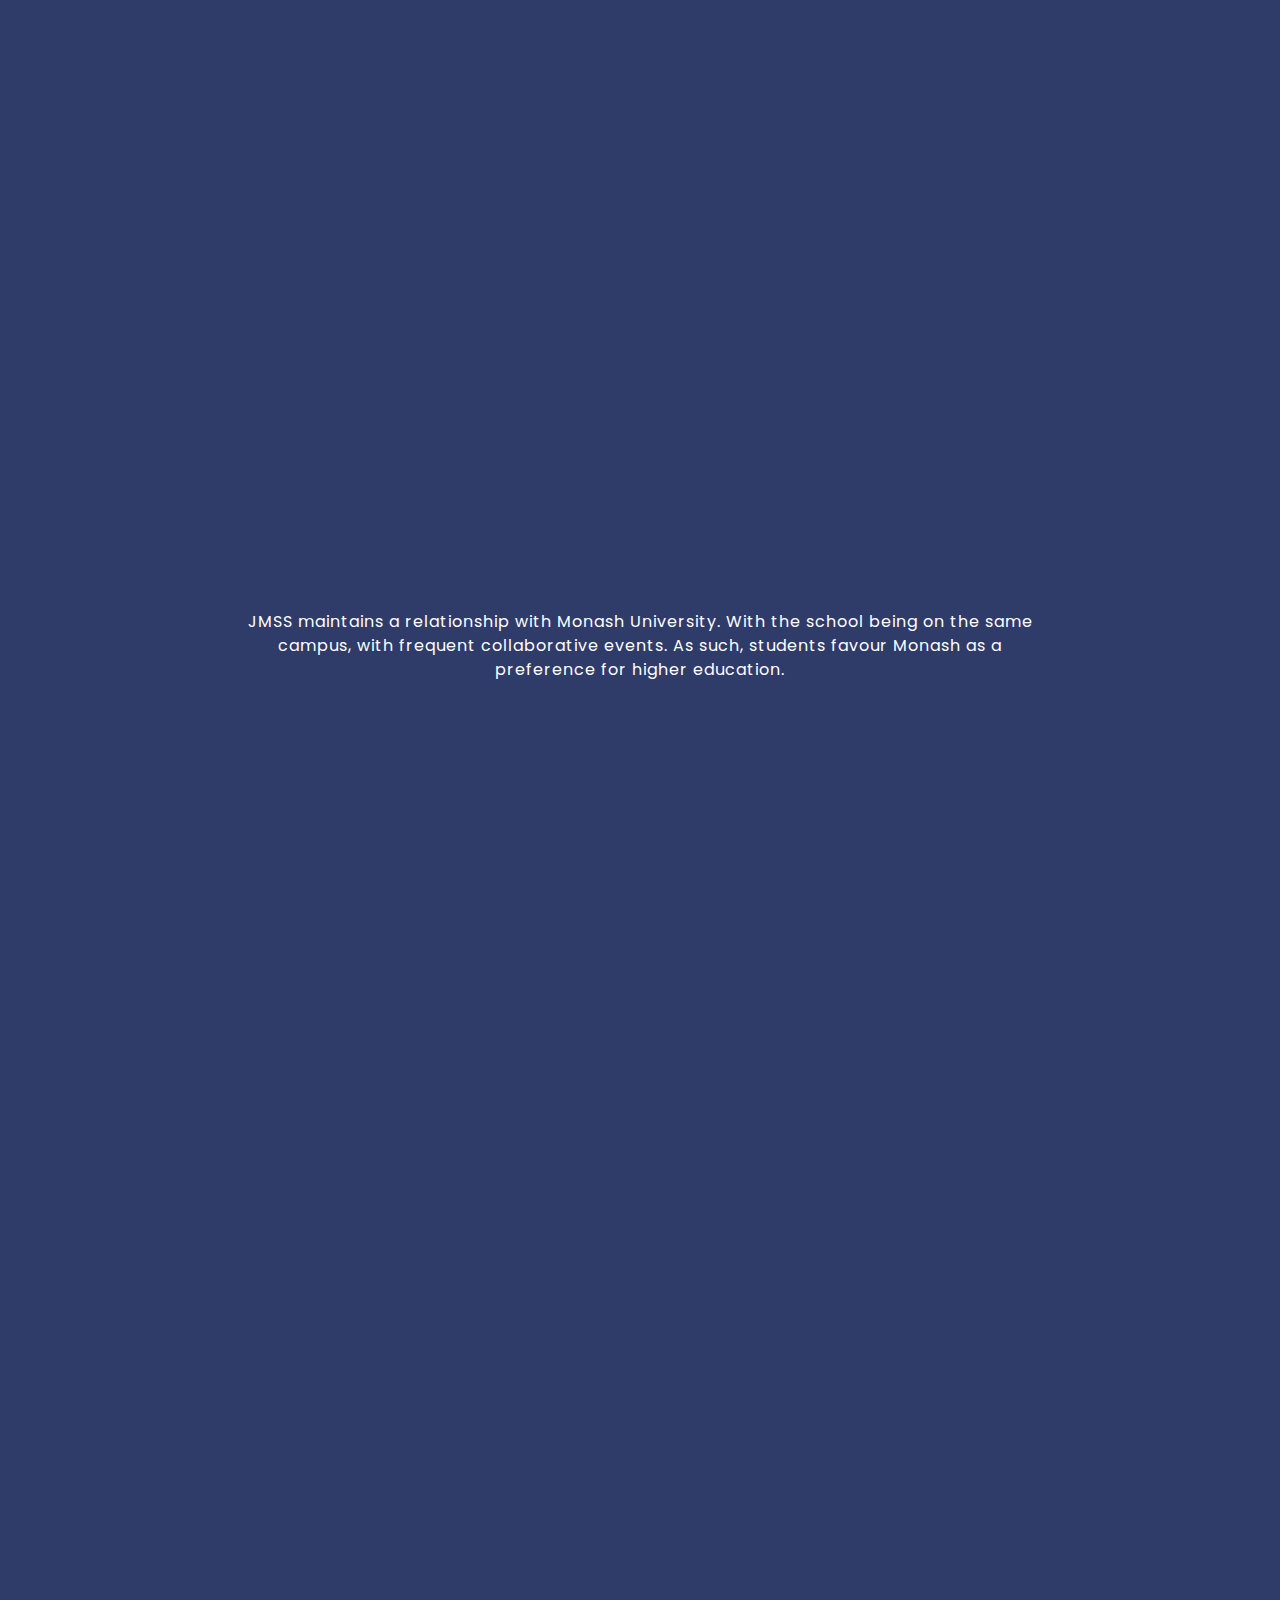
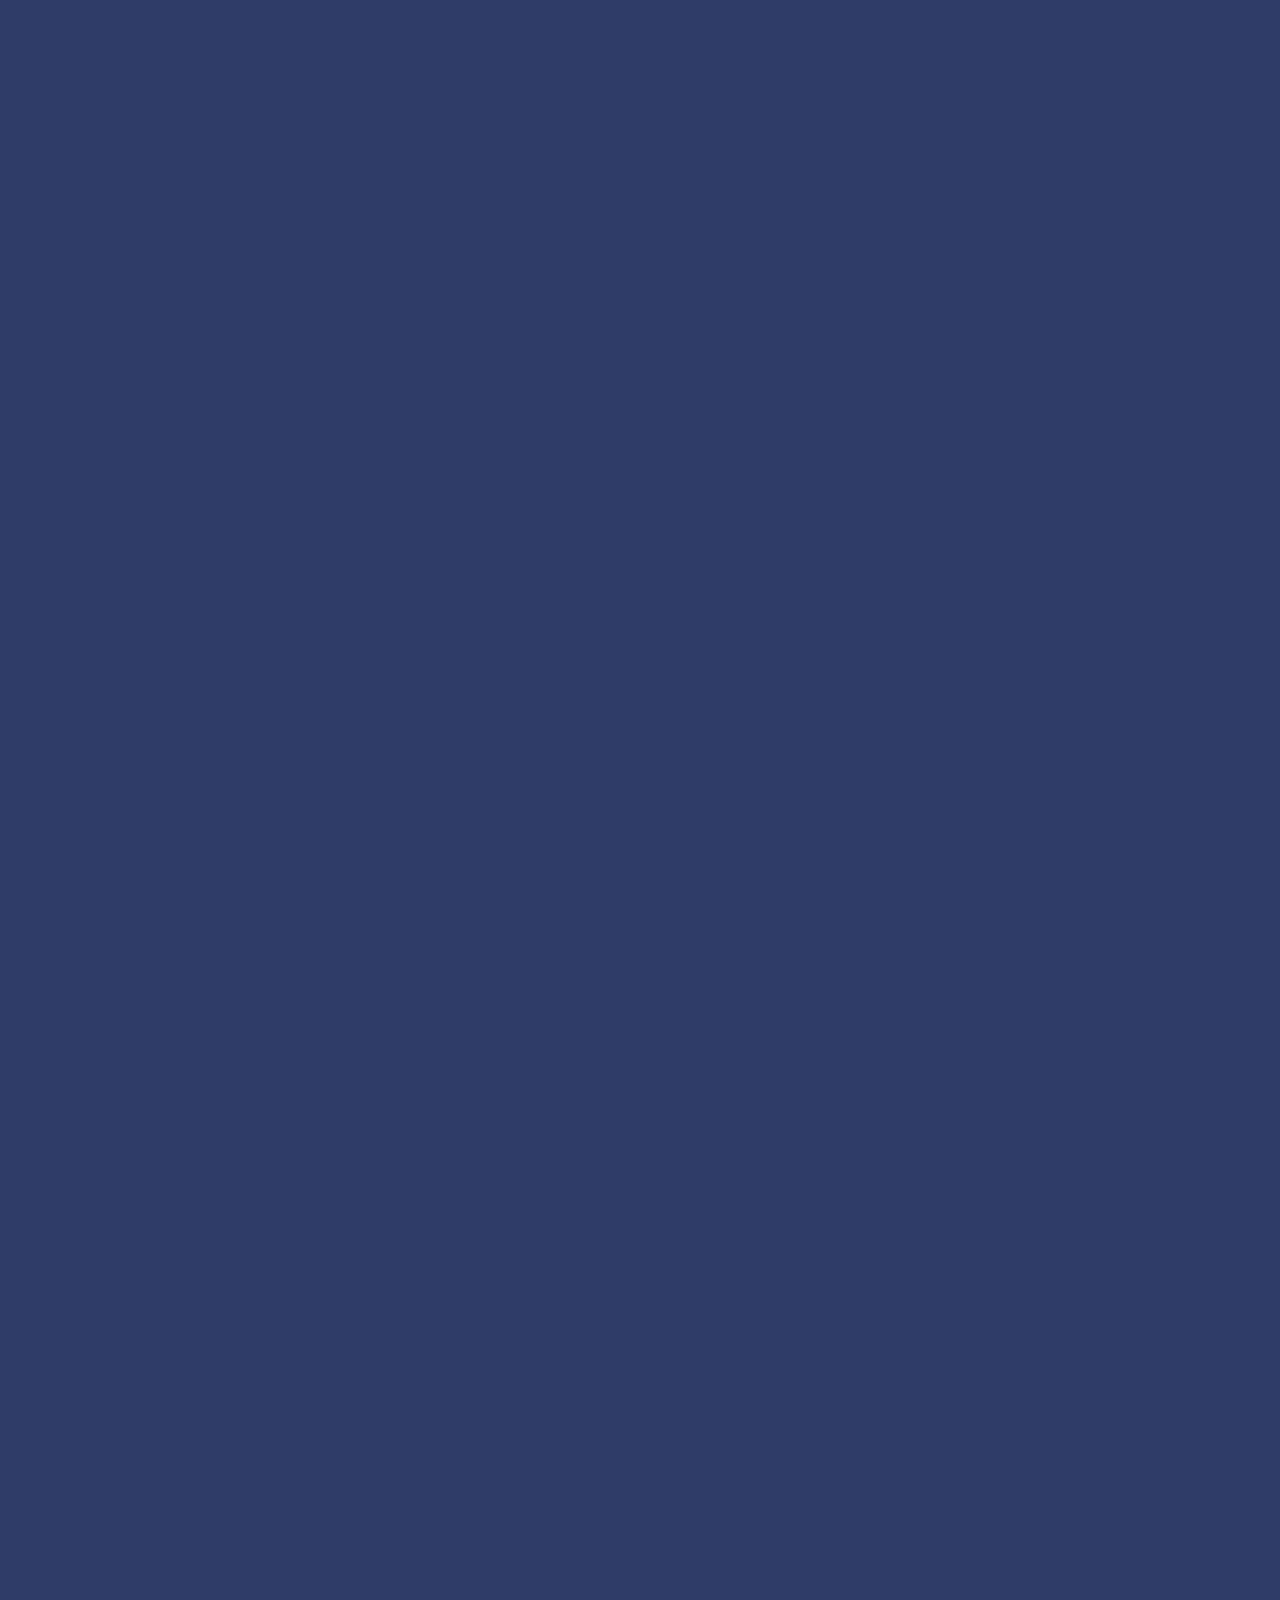
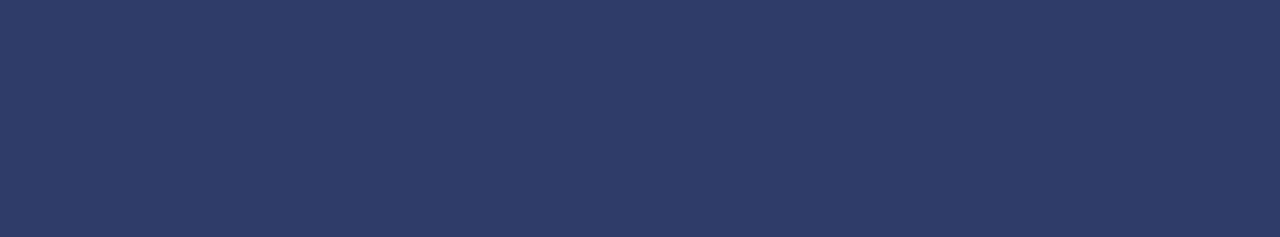
==== commit 64daf827: "Update index.html" ====
--- a/index.html
+++ b/index.html
@@ -71,19 +71,19 @@
             <section class="hidden3">
                 <div class="logos">
                     <div class="logo hidden3">
-                        <img src="SubjectStats/Methods.png">  
+                        <img src="Methods.png">  
                     </div>
                     <div class="logo hidden3">
-                        <img src="SubjectStats/SpecialistMaths.png">  
+                        <img src="SpecialistMaths.png">  
                     </div>
                     <div class="logo hidden3">
-                        <img src="SubjectStats/Chemistry.png">  
+                        <img src="Chemistry.png">  
                     </div>
                     <div class="logo hidden3">
-                        <img src="SubjectStats/Physics.png">  
+                        <img src="Physics.png">  
                     </div>
                     <div class="logo hidden3">
-                        <img src="SubjectStats/Biology.png">  
+                        <img src="Biology.png">  
                     </div>
                 </div>
             </section>
--- a/stylesheet.css
+++ b/stylesheet.css
@@ -98,11 +98,22 @@
 .nospace{
     min-height:none;
 }
-
 .hidden{
     opacity: 0;
     filter:blur(5px);
     transform: translateX(-100%);
+    transition: all 1s;
+}
+.hidden2{
+    opacity: 0;
+    filter:blur(5px);
+    transform: translateX(100%);
+    transition: all 1s;
+}
+.hidden3{
+    opacity: 0;
+    filter:blur(5px);
+    transform: translateY(100%);
     transition: all 1s;
 }
 .show{
@@ -114,13 +125,16 @@
     display:flex;
 }
 .logo:nth-child(2){
-    transition-delay: 300ms;
+    transition-delay: 200ms;
 }
 .logo:nth-child(3){
+    transition-delay: 400ms;
+}
+.logo:nth-child(4){
     transition-delay: 600ms;
 }
-.logo:nth-child(4){
-    transition-delay: 900ms;
+.logo:nth-child(5){
+    transition-delay: 800ms;
 }
 
 
@@ -135,4 +149,4 @@
     opacity: 1;  
     filter:blur(0);
     transform: translateX(0) rotate(0deg);
-}+}
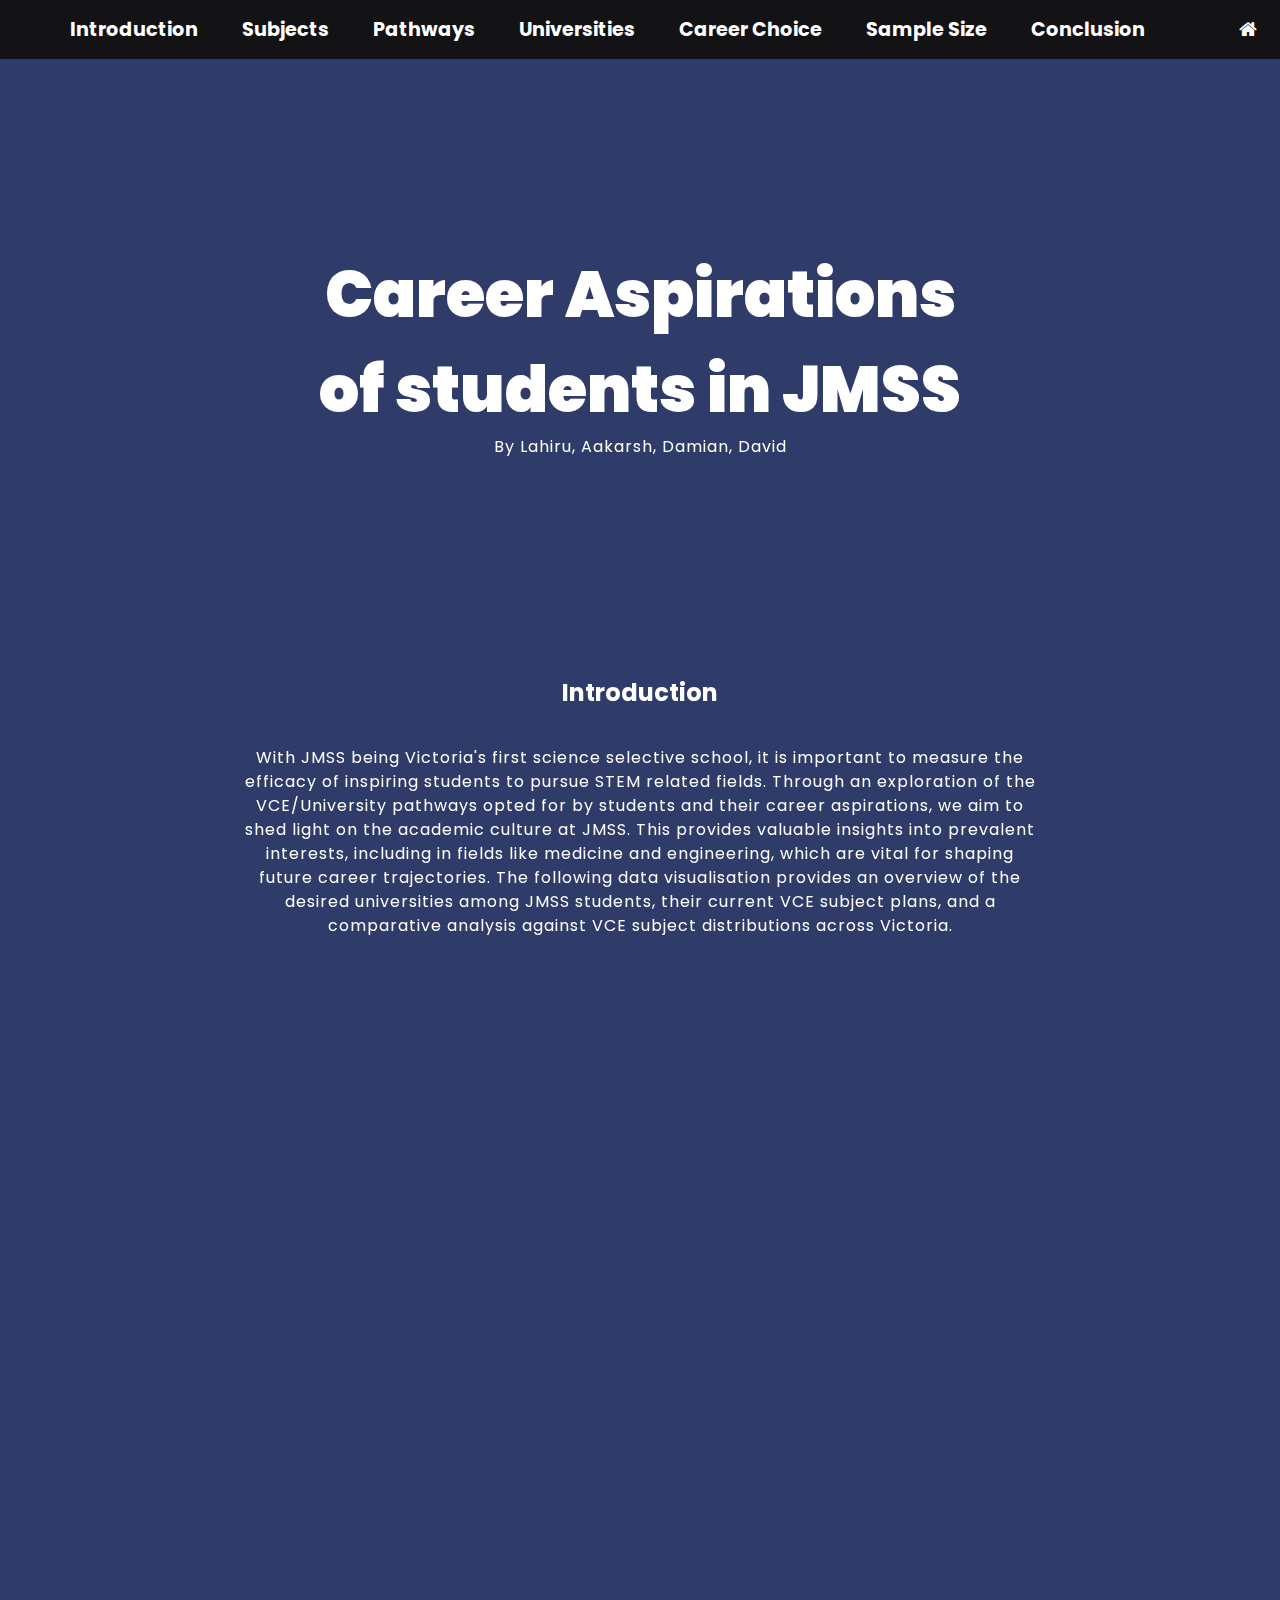
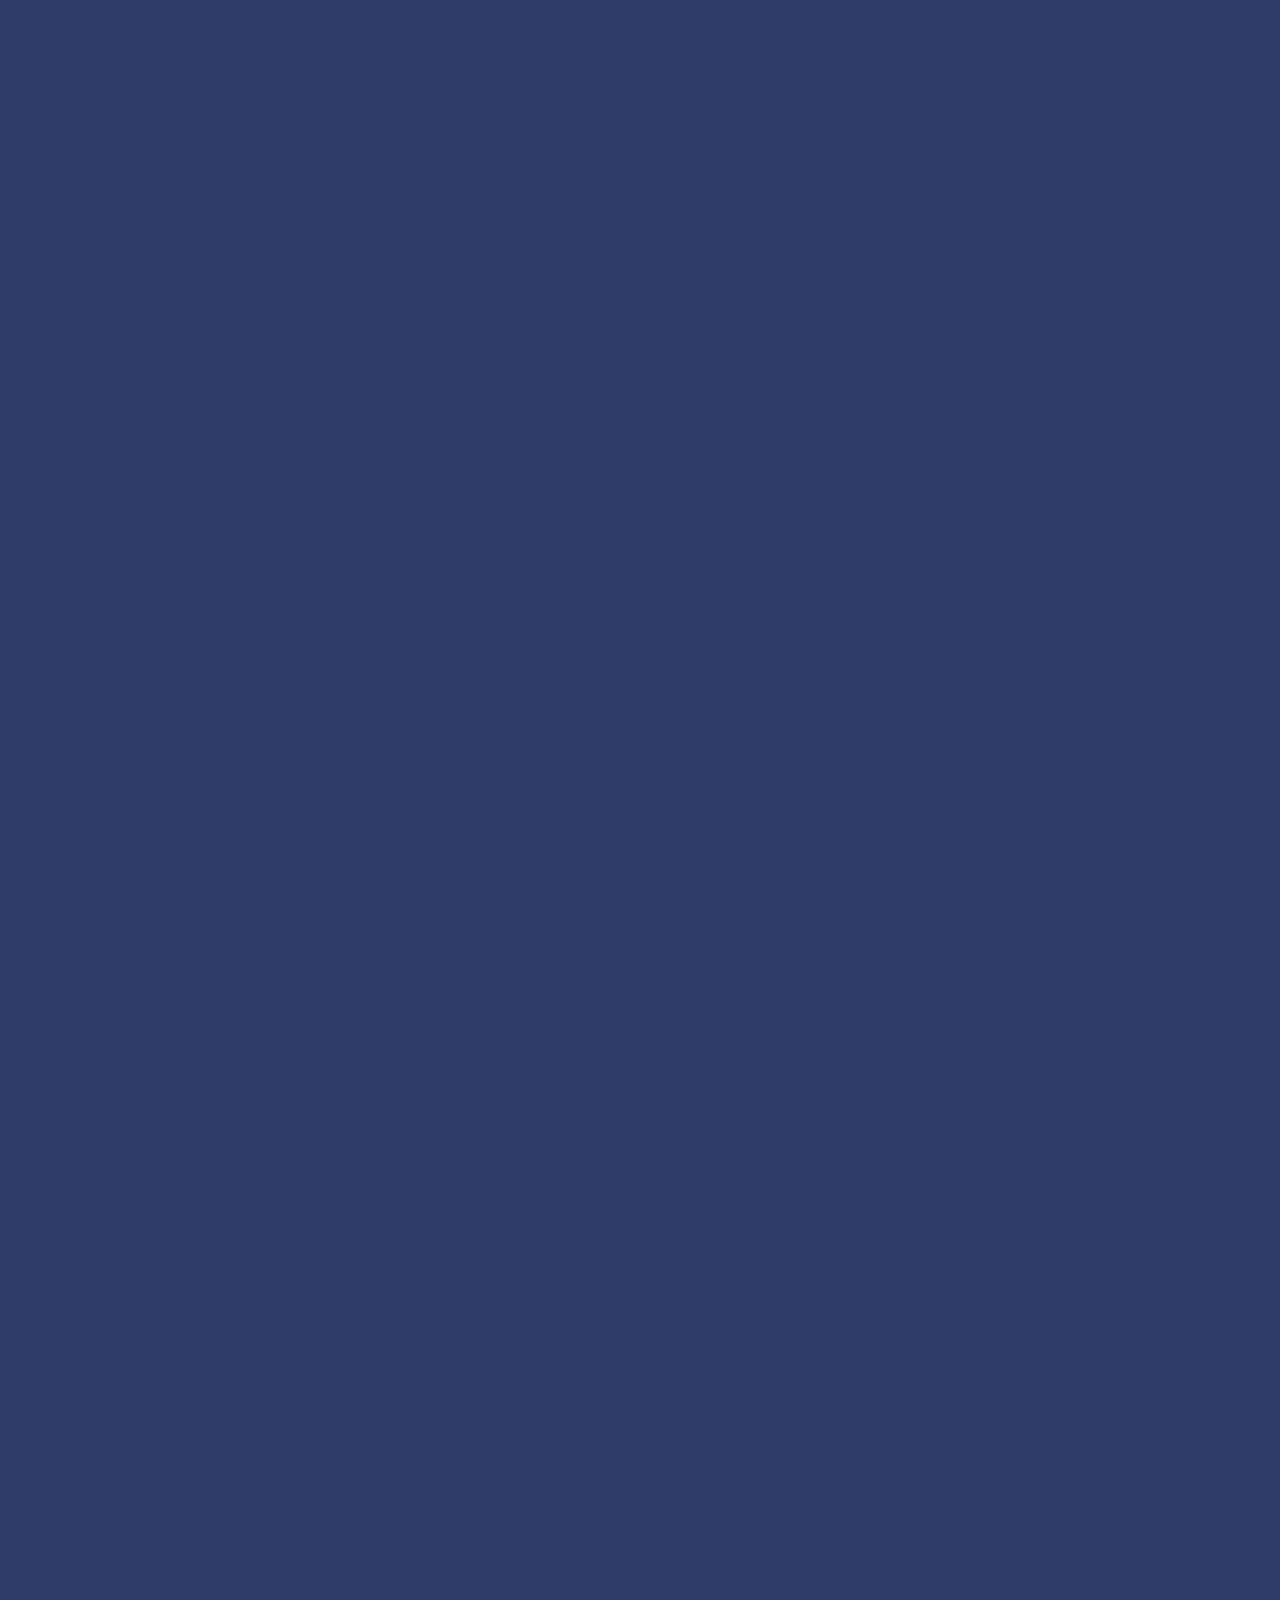
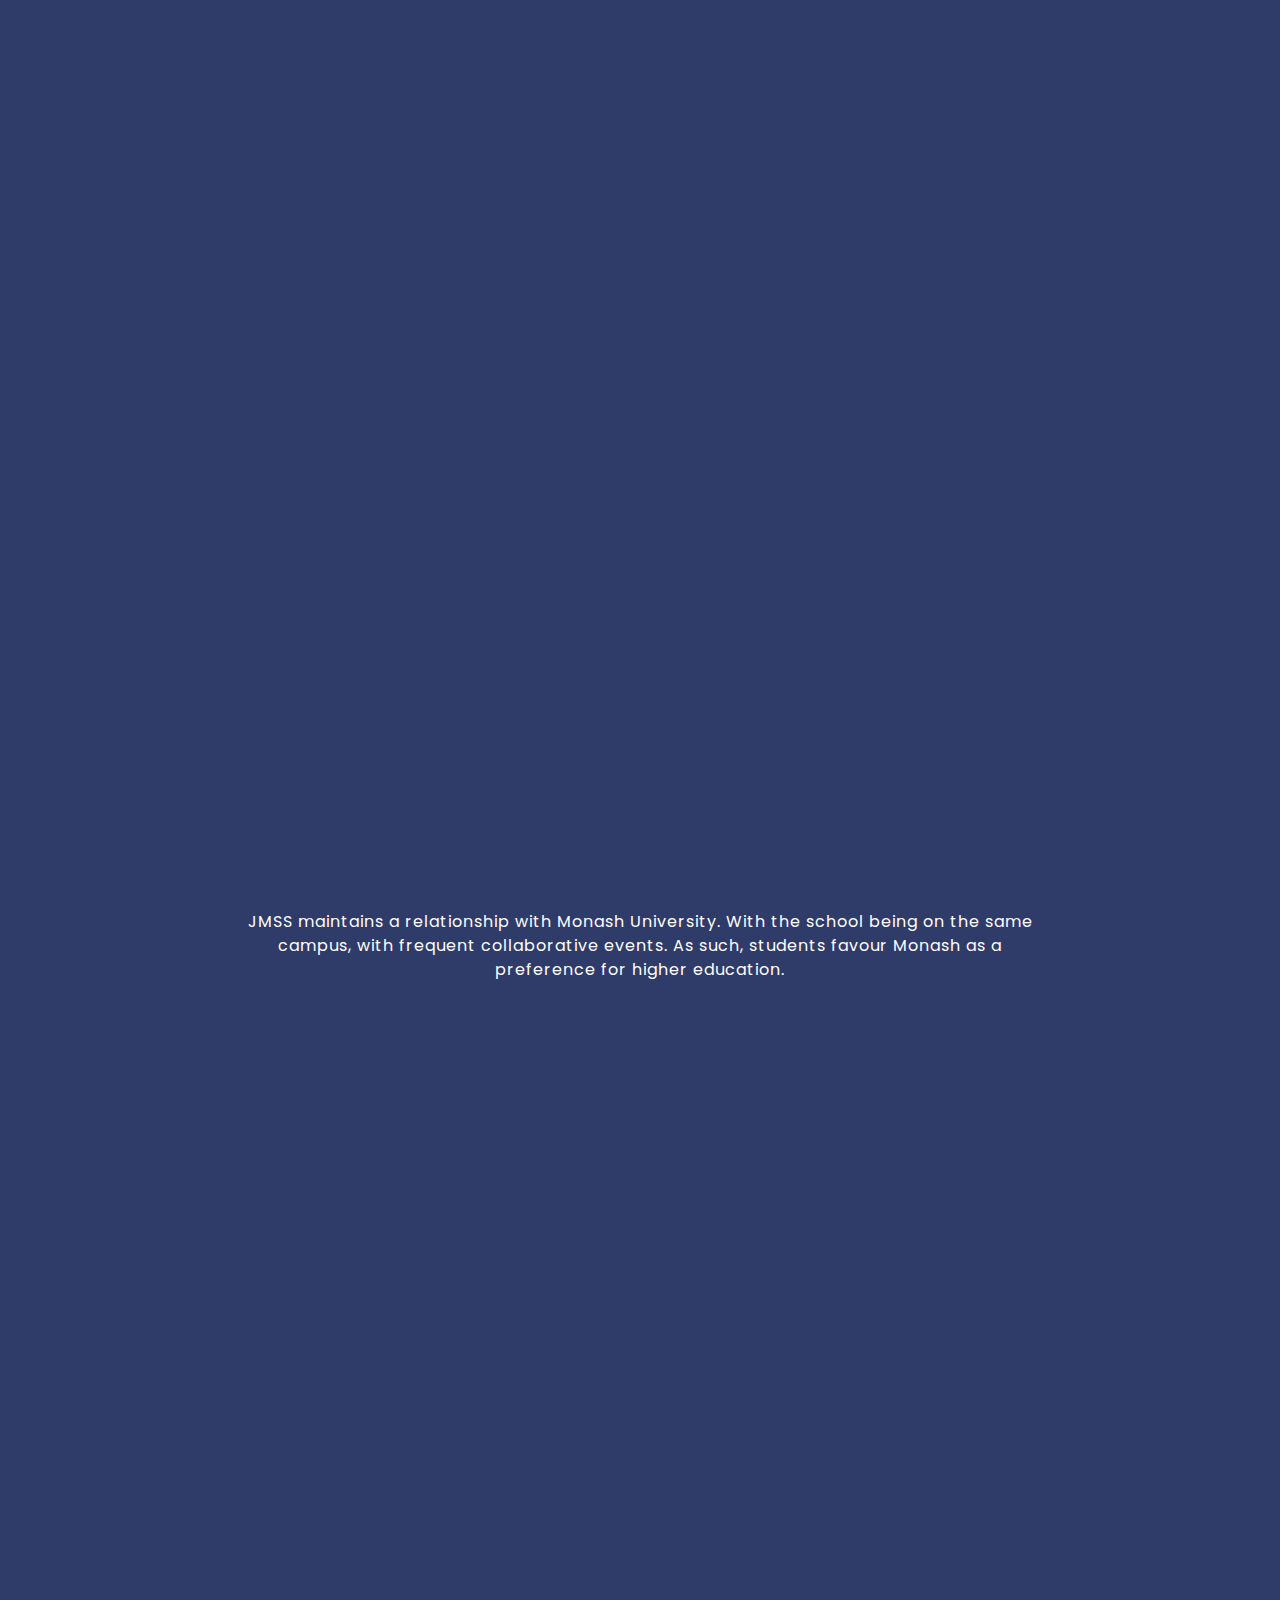
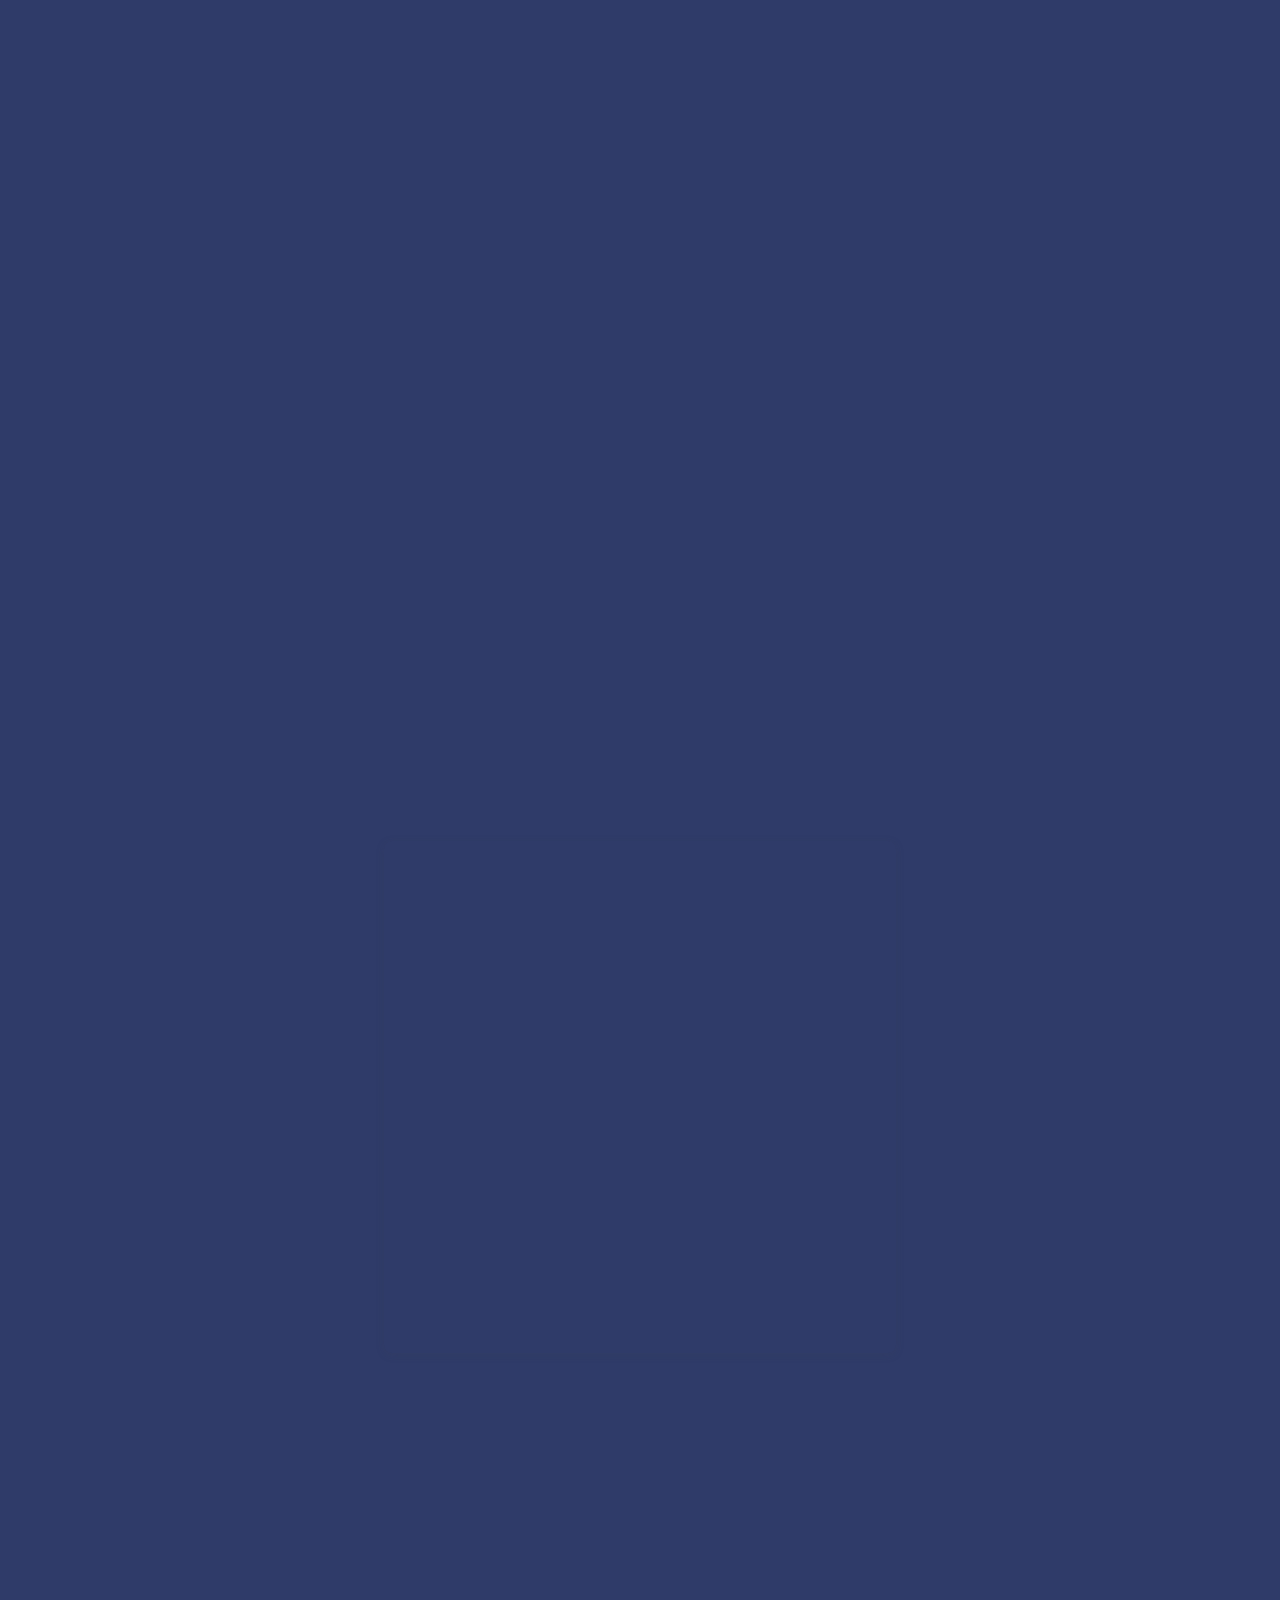
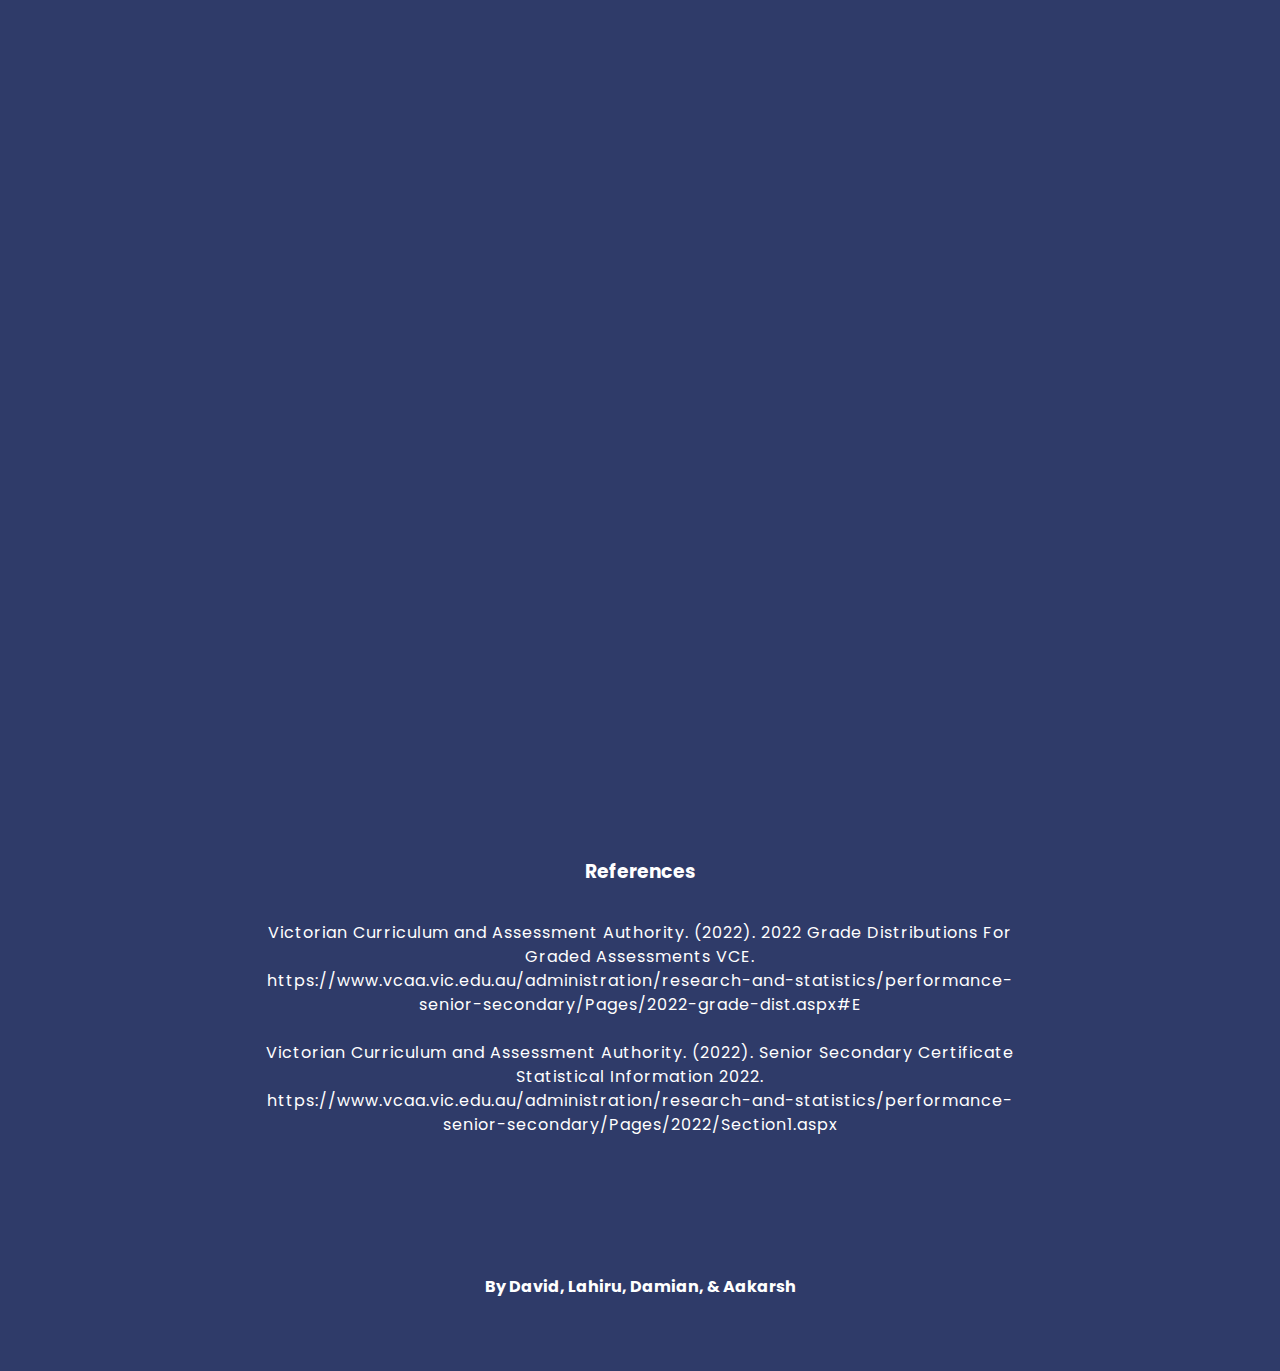
==== commit f6d586c9: "Update index.html" ====
--- a/index.html
+++ b/index.html
@@ -18,7 +18,7 @@
             <a href="#section2"><b>Subjects</b></a>
             <a href="#section3"><b>Pathways</b></a>
             <a href="#section4"><b>Universities</b></a>
-            <a href="#section5"><b>Factors</b></a>
+            <a href="#section5"><b>Career Choice</b></a>
             <a href="#section6"><b>Sample Size</b></a>
             <a href="#section7"><b>Conclusion</b></a>
             <a class="right" href="#home"><i class="fa fa-fw fa-home"></i></a>
@@ -51,7 +51,7 @@
             </div>
         </div>
 
-        <br><br><br><br><br><br>
+        <br><br><br><br><br><br><br><br><br><br>
 
         <section id="section2">
             <h2 class="hidden">VCE Subjects</h2>
@@ -88,7 +88,7 @@
                 </div>
             </section>
             
-         <br><br><br><br><br><br>
+        <br><br><br><br><br><br><br><br><br><br>
 
         <!-- STEM and pathways-->
 
@@ -115,8 +115,7 @@
 
 
         
-
-        <br><br><br><br><br><br>
+        <br><br><br><br><br><br><br><br><br><br>
         <!-- Unis-->
             <div id="section4">
                 <h2 class="hidden">Higher Education</h2>
@@ -127,11 +126,11 @@
                 </p>
             </div>
 
-            <br><br><br><br><br><br>
+            <br><br><br><br><br><br><br><br><br><br>
         <!-- Affect of School + Parents -->
 
             <div id="section5">
-                <h2 class="hidden">Factors to Career Choice</h2>
+                <h2 class="hidden">Factors Influencing Career Choice</h2>
             </div>
 
 
@@ -152,7 +151,7 @@
                 <p class="hidden2">Career choices are often the product of one’s environment, however within JMSS, a parent's career appears to have little effect on a student's aspirations. However a large proportion is still undecided on this.                 </p>
             </div>
 
-            <br><br><br><br><br><br>
+            <br><br><br><br><br><br><br><br><br><br>
 
         <!-- Respondant Data -->
         <div id="section6">
@@ -164,11 +163,22 @@
             </p> 
         </div>
                 
-        <br><br><br><br><br><br>
+        <br><br><br><br><br><br><br><br><br><br>
         <div id="section7">
             <h2 class="hidden3">Conclusion</h2>
             <p class="hidden3">Overall, we can see the impact of John Monash Science School and its ‘way of life’ on the students. We see many students coming to our school with future plans and aspirations in STEM fields and the majority of others changing their career plans arriving at John Monash. We can attribute part of this to the strong ties the school has with leading Australian and international STEM organisations and the opportunities these ties offer to students. We also have to consider the heaving emphasis on STEM subjects at JMSS, with a larger cohort of students capable of accelerating maths methods than most other schools, and being one of the only schools to offer Algorithmics and other accelerated/university courses. We can conclude from the collected information that John Monash Science School has a profound impact on how the students decide and plan their future, providing a positive influence on students' decision on STEM in their future.
             </p>
         </div>
+        <br><br><br><br><br><br><br><br><br><br>
+
+
+        <div>
+            <h3>References</h3>
+            <p>Victorian Curriculum and Assessment Authority. (2022). 2022 Grade Distributions For Graded Assessments VCE. <br>https://www.vcaa.vic.edu.au/administration/research-and-statistics/performance-senior-secondary/Pages/2022-grade-dist.aspx#E <br><br>Victorian Curriculum and Assessment Authority. (2022). Senior Secondary Certificate Statistical Information 2022. <br>https://www.vcaa.vic.edu.au/administration/research-and-statistics/performance-senior-secondary/Pages/2022/Section1.aspx
+                </p>
+                <br><br><br><br>
+                <h4>By David, Lahiru, Damian, & Aakarsh</h4>
+                <br><br>
+        </div>
     </body>
 </html> 
--- a/stylesheet.css
+++ b/stylesheet.css
@@ -5,6 +5,11 @@
     font-family: 'Poppins', sans-serif; 
     padding: 0;
     margin: 0;
+}
+body, html{
+    max-width:100%;
+    overflow-x: hidden;
+
 }
 p {    
     line-height: 1.5;
